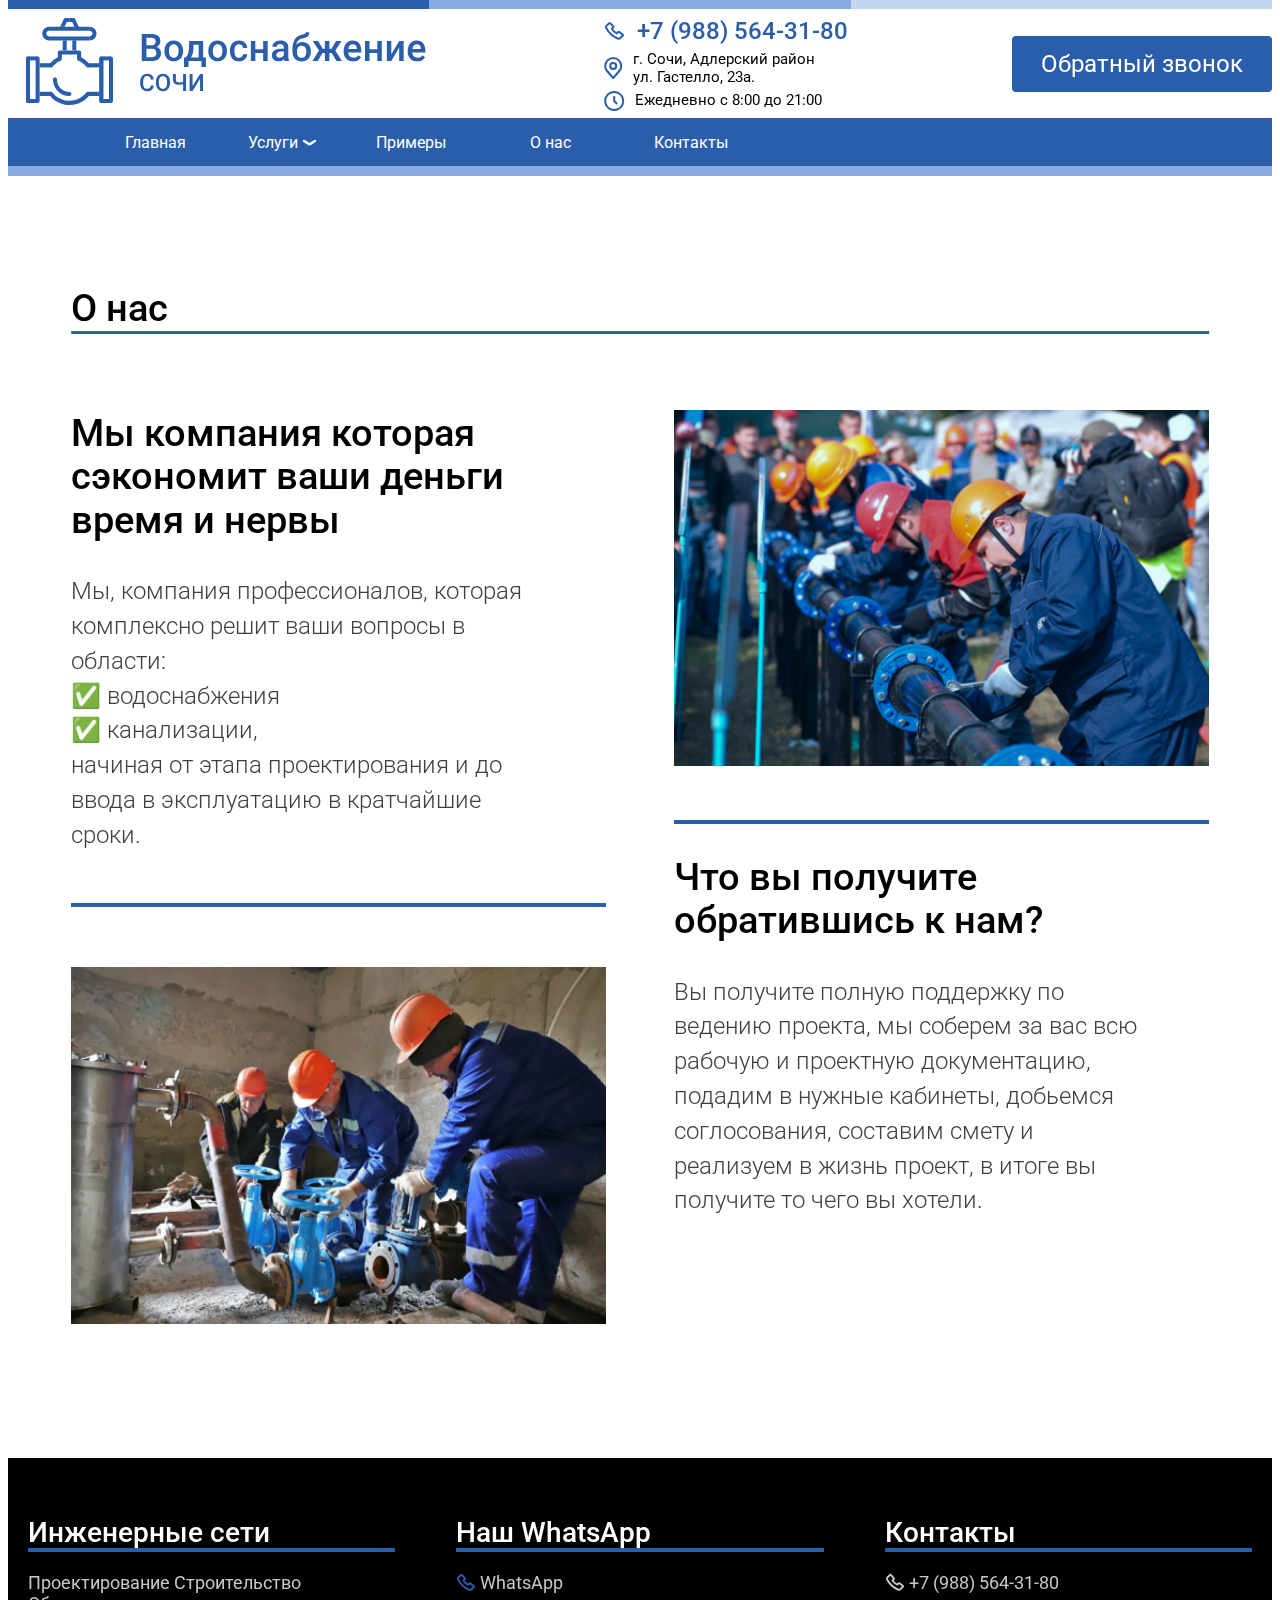
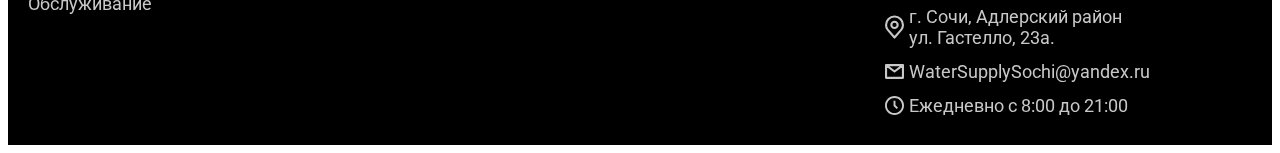
==== aboutUs/index.html @ 55256ff4 "and" ====
<!DOCTYPE html>
<html lang="ru">
  <head>
    <script>
      (function (w, d, s, l, i) {
        w[l] = w[l] || [];
        w[l].push({ "gtm.start": new Date().getTime(), event: "gtm.js" });
        var f = d.getElementsByTagName(s)[0],
          j = d.createElement(s),
          dl = l != "dataLayer" ? "&l=" + l : "";
        j.async = true;
        j.src = "https://www.googletagmanager.com/gtm.js?id=" + i + dl;
        f.parentNode.insertBefore(j, f);
      })(window, document, "script", "dataLayer", "GTM-5K7SZ8K");
    </script>
    <meta charset="UTF-8" />
    <meta http-equiv="X-UA-Compatible" content="IE=edge" />
    <meta name="viewport" content="width=device-width, initial-scale=1.0" />
    <title>О нас</title>
    <meta name="description" content="О нас"/>
    <link rel="icon" href="../icon/iconWater.svg" type="image/x-icon" />
    <link rel="preconnect" href="https://fonts.gstatic.com" />
    <link rel="canonical" href="https://водоснабжение-сочи.рф"/>
    <link
      href="https://fonts.googleapis.com/css2?family=Roboto:wght@300;400;500;700&display=swap"
      rel="stylesheet"
    />
    <link rel="canonical" href="https://водоснабжение-сочи.рф/aboutUs">
    <link rel="stylesheet" href="../css/style.min.css" />
  </head>
  <body>
    <noscript
      ><iframe
        src="https://www.googletagmanager.com/ns.html?id=GTM-5K7SZ8K"
        height="0"
        width="0"
        style="display: none; visibility: hidden"
      ></iframe
    ></noscript>
    <noscript
      ><iframe
        src="https://www.googletagmanager.com/ns.html?id=GTM-5K7SZ8K"
        height="0"
        width="0"
        style="display: none; visibility: hidden"
      ></iframe
    ></noscript>
    <header>
      <div class="container">
        <div class="line">
          <div class="blue blue1"></div>
          <div class="blue blue2"></div>
          <div class="blue blue3"></div>
        </div>
        <div class="wrapper">
          <div class="widthlogo">
            <a class="logoA" href="../index.html">
              <div class="logo">
                <img src="../icon/logo.svg" alt="logo" />
              </div>
            </a>
          </div>
          <div>
            <div class="wrapper__itemPhone">
              <a href="tel:+7(988)564-31-80"></a>
              <a href="callto:+7(988)564-31-80">
                <img src="../icon/phoneIcon.svg" alt="phone" />
                <p class="wrapper__phoneNumber">+7 (988) 564-31-80</p>
              </a>
            </div>
            <div class="wrapper__item wrapper__itemNone">
              <img src="../icon/addressIcon.svg" alt="address" />
              <p class="wrapper__addressTime">
                г. Сочи, ​Адлерский район <br />
                ул. Гастелло, 23а.
              </p>
            </div>
            <div class="wrapper__item wrapper__itemNone">
              <img src="../icon/timeIcon.svg" alt="time" />
              <p class="wrapper__addressTime">Ежедневно с 8:00 до 21:00</p>
            </div>
          </div>
          <div>
            <button class="button buttonModalOpen">Обратный звонок</button>
          </div>
        </div>
        <nav class="nav">
          <ul class="ul">
            <li class="ul__li">
              <a href="../index.html"> Главная </a>
            </li>
            <li id="id" class="ul__li dropdownMenuRelative dropdownMenuHide">
              <a href="#"> Услуги </a>
              <img
                class="dropdownMenuRelative__arrow"
                src="../icon/arrow.svg"
                alt="arrow"
              />
              <div class="dropdownMenu d-none">
                <ul class="dropdownUl">
                  <li class="dropdownUl__li">
                    <a href="../services/documentation/index.html"> Документация </a>
                  </li>
                  <li class="dropdownUl__li">
                    <a href="../services/sewerage/index.html"> Канализация </a>
                  </li>
                  <li class="dropdownUl__li">
                    <a href="../services/waterSupply/index.html"> Водоснабжение </a>
                  </li>
                </ul>
              </div>
            </li>
            <li class="ul__li">
              <a href="../workExamples/index.html"> Примеры </a>
            </li>
            <li class="ul__li">
              <a href="../aboutUs/index.html"> О нас </a>
            </li>
            <li class="ul__li">
              <a href="../contacts/index.html"> Контакты </a>
            </li>
          </ul>
        </nav>
        <div id="hamburger" class="hamburger">
          <span></span>
          <span class="headerSpan header__span"></span>
          <span></span>
        </div>
      </div>
    </header>
    <main>
      <section class="aboutUs">
        <div class="container">
          <h1 class="header">О нас</h1>
          <div class="aboutUs__wrapperGlobal">
            <div class="aboutUs__item">
              <div class="aboutUs__titleWrapper">
                <h2>Мы компания которая сэкономит ваши деньги время и нервы</h2>
                <p>
                  Мы, компания профессионалов, которая комплексно решит ваши
                  вопросы в области: <br />
                  ✅ водоснабжения<br />
                  ✅ канализации, <br />
                  начиная от этапа проектирования и до ввода в эксплуатацию в
                  кратчайшие сроки.
                </p>
              </div>
              <div class="line"></div>
              <img src="../img/aboutUsBG1.jpg" alt="aboutUsBG1" />
            </div>
            <div class="aboutUs__item">
              <img src="../img/aboutUsBG2.jpg" alt="aboutUsBG2" />
              <div class="line"></div>
              <div class="aboutUs__titleWrapper">
                <h2>Что вы получите обратившись к нам?</h2>
                <p>
                  Вы получите полную поддержку по ведению проекта, мы соберем за
                  вас всю рабочую и проектную документацию, подадим в нужные
                  кабинеты, добьемся соглосования, составим смету и реализуем в
                  жизнь проект, в итоге вы получите то чего вы хотели.
                </p>
              </div>
            </div>
          </div>
        </div>
      </section>
    </main>
    <footer>
      <div class="container">
        <div class="footer">
          <div class="footerFlex">
            <div class="footerFlex__wrapper">
              <h2>Инженерные сети</h2>
              <p>Проектирование Строительство Обслуживание</p>
            </div>
            <div class="footerFlex__wrapper">
              <h2>Наш WhatsApp</h2>
              <div>
                <a
                  href="whatsapp://send?text=Hello&phone=+79885643180&abid=+79885643180"
                  class="footerFlex__flex"
                >
                  <img src="../icon/phoneIcon.svg" alt="YoutubeIcon" />
                  <p>WhatsApp</p>
                </a>
              </div>
            </div>
            <div class="footerFlex__wrapper">
              <h2>Контакты</h2>
              <div class="footerFlex__flex">
                <img src="../icon/phoneIconTwo.svg" alt="phoneIconTwo" />
                <p>+7 (988) 564-31-80</p>
              </div>
              <div class="footerFlex__flex">
                <img src="../icon/LacIcon.svg" alt="LacIcon" />
                <p>
                  г. Сочи, ​Адлерский район <br />
                  ул. Гастелло, 23а.
                </p>
              </div>
              <div class="footerFlex__flex">
                <img src="../icon/postIcon.svg" alt="postIcon" />
                <p>WaterSupplySochi@yandex.ru</p>
              </div>
              <div class="footerFlex__flex">
                <img src="../icon/timeIconTwo.svg" alt="timeIcon" />
                <p>Ежедневно с 8:00 до 21:00</p>
              </div>
            </div>
          </div>
        </div>
      </div>
    </footer>
    <script
      src="https://code.jquery.com/jquery-3.6.0.min.js"
      integrity="sha256-/xUj+3OJU5yExlq6GSYGSHk7tPXikynS7ogEvDej/m4="
      crossorigin="anonymous"
    ></script>
    <script src="../js/base.js"></script>
    <script src="../js/modal.js"></script>
    <script src="../js/index.js"></script>
    <script src="../js/script2.js"></script>
    <script src="../js/validation.js"></script>
  </body>
</html>
---- css/style.min.css ----
*{box-sizing:border-box}*{font-family:Roboto,sans-serif}:focus{outline:0}p{margin-top:0;margin-bottom:0}.container{max-width:1300px;margin:0 auto}.sliderMain{padding:0}.button{border:none;cursor:pointer;padding:14px 0;width:260px;background:#2b5eaa;border-radius:4px;font-size:24px;line-height:28px;color:#fff}.button_postRequest{width:100%;font-weight:500;font-size:20px;line-height:23px;margin-top:25px}.d-none{display:none!important}.bgColorNone{background:0 0!important}.white{color:#fff}section{padding:80px 0}.headerTop{max-width:450px;margin:0 auto;margin-top:20px;text-align:center;font-weight:500;font-size:42px;line-height:73px}.headerTop1{max-width:550px}li{list-style-type:none}a{z-index:5;color:#fff;text-decoration:none}ul{padding-left:0}input{height:50px}textarea{padding-top:20px}.general{padding-left:20px;background:#fff;border:1px solid #636972;box-sizing:border-box;border-radius:4px;font-weight:300;font-size:15px;line-height:18px;color:#636972;resize:none}.header{font-size:38px;font-weight:500;margin:0;margin-top:30px;position:relative;padding-left:5%}.header::before{content:"";position:absolute;width:100%;height:3px;background:#2b5eaa;top:45px;width:90%;left:50%;transform:translateX(-50%)}@media screen and (max-width:650px){.headerTop{font-size:35px;line-height:50px}.header{font-size:30px}}@media screen and (max-width:450px){.headerTop{font-size:30px;line-height:35px}.header{font-size:23px}}.headerBefore{margin-top:126px}.headerBefore::before{display:none}.notification{font-size:13px;margin:0 auto;text-align:center}header{padding:13px 0 16px 0;padding-bottom:10px!important}header .container{position:relative}header .container:after{position:absolute;content:'';width:100%;height:10px;background:#88ace1;right:50%;transform:translateX(50%)}header .line{position:absolute;top:-22px;left:50%;transform:translateX(-50%);width:100%;display:flex}header .line .blue{height:10px;width:33.3333%}header .line .blue1{background:#2b5eaa}header .line .blue2{background:#88ace1}header .line .blue3{background:#c4d6f0}header .wrapper{display:flex;justify-content:space-between;align-items:center;max-height:85px}header .wrapper__item{display:flex;margin-top:5px}header .wrapper__item img{margin-right:10px}header .wrapper__addressTime{font-size:15px;line-height:18px;font-weight:400}header .wrapper a{display:flex;text-decoration:none}header .wrapper a img{margin-right:13px}header .wrapper__phoneNumber{font-size:24px;line-height:28px;color:#2b5eaa;font-weight:500!important}header .ul{padding-left:80px;width:750px;display:flex;justify-content:space-between}header .ul__li{width:20%;text-align:center;cursor:pointer}header .ul__li a{padding:10px 0}header .ul__li_active{z-index:6;position:relative}header .ul__li_active:after{content:'';position:absolute;width:109px;height:45px;right:50%;top:-12px;border-radius:4px 4px 0 0;transform:translateX(50%);background:#88ace1;z-index:-1}header .dropdownUl{padding-left:0}header .dropdownUl__li{padding:20px 0}header nav{position:relative;width:100%;height:48px;margin-top:12px;display:flex;align-items:center;background:#2b5eaa}header .dropdownMenuRelative{position:relative;width:109px}header .dropdownMenuRelative__arrow{padding-bottom:2px}header .dropdownMenuRelative__arrow_active{transform:rotate(180deg);transition:.2s all}header .dropdownMenu{margin-top:10px;padding:0 12px;background-color:#2b5eaa;position:absolute;left:50%;transform:translateX(-50%);top:33px;z-index:1}header .hamburger{display:none}@media screen and (max-width:1000px){header .wrapper__phoneNumber{font-size:22px}header .wrapper .logo img{height:63px;width:280px}header .wrapper .button{padding:12px 0;width:210px;font-size:20px}header nav .ul{width:620px;padding-left:40px}header .dropdownMenuRelative__arrow{right:-20px!important}}@media screen and (max-width:800px){header .wrapper__phoneNumber{font-size:21px}header .wrapper .logo img{width:240px}header .wrapper__addressTime{font-size:14px}header .wrapper .button{padding:10px 0;width:180px;font-size:18px}}@media screen and (max-width:701px){header .wrapper{width:100%;display:flex;justify-content:center}header .wrapper .button{width:110px;height:28px;display:flex;align-items:center;justify-content:center;right:20px;top:88px;position:absolute;background:#fff;border-radius:1.00911px;color:#2b5eaa;font-size:12px;z-index:8}header .wrapper__itemNone{display:none}header .wrapper__itemPhone{z-index:8;position:absolute;width:28px;height:28px;background:#fff;border-radius:1.00911px;top:88px;right:140px}header .wrapper__itemPhone p{display:none}header .wrapper__itemPhone img{position:absolute;left:50%;top:50%;transform:translate(-50%,-50%)}header .wrapper .logoA{z-index:8}header .wrapper .logo{background-color:#fff;width:100%!important}header .wrapper .logo img{z-index:999;padding-top:2px;margin-right:0}header .wrapper .widthlogo{width:100%;display:flex;justify-content:center}header .wrapper .widthlogo a{width:100%;text-align:center}header .nav{padding:0 20px;display:flex;align-items:center}header .nav__active{position:fixed;background-color:#2b5eaa;width:100%;height:140vh;top:-285px;z-index:6}header .nav__active__ul{max-width:100%!important;padding-left:0!important;flex-direction:column;position:absolute;left:50%;transform:translateX(-50%);text-align:center}header .nav__active__ul .dropdownMenuRelative{position:absolute;left:51%;transform:translateX(-50%);top:100%}header .nav__active__ul .dropdownMenuRelative .dropdownUl__li{margin-top:0!important;padding:10px 0}header .nav__active__ul li{margin:0 auto;margin-top:20px;text-align:center}header .nav__active .ul__li_active:after{border-radius:0}header .hamburger{position:absolute;top:85px;left:20px;display:block;z-index:6;cursor:pointer;background-color:#88ace1;width:55px;height:37px;padding:6px 6px 0 6px}header .hamburger span{width:43px;height:4px;top:45px;border-radius:9px;display:block;background:#fff;margin-bottom:6px;transition:.5s all}header .hamburger .headerSpan{width:30px;margin:0 auto;margin-bottom:6px}header .hamburger_active span{margin-bottom:-3px}header .hamburger_active span:nth-child(1){transform:rotate(-45deg)}header .hamburger_active span:nth-child(2){display:none}header .hamburger_active span:nth-child(3){transform:rotate(45deg)}}.sliderMain{height:480px}.sliderMain .slider{width:100%;position:relative;margin:auto;height:300px}.sliderMain .slider__titleWrapper{position:absolute;top:46%;left:50%;transform:translateX(-50%);text-align:center;width:100%;color:#fff}.sliderMain .slider__header{width:500px;margin:0 auto;font-size:37px;line-height:45px}.sliderMain .slider__subheader{font-weight:400;font-size:24px;line-height:28px}.sliderMain .slider .item img{-o-object-fit:cover;object-fit:cover;width:100%;height:488px}.sliderMain .slider .next,.sliderMain .slider .previous{cursor:pointer;position:absolute;top:75%;width:auto;margin-top:-22px;padding:16px;color:#fff;font-weight:700;font-size:16px;transition:.6s ease;border-radius:0 3px 3px 0}.sliderMain .slider .previous{left:30px}.sliderMain .slider .next{right:30px;border-radius:3px 0 0 3px}.sliderMain .slider .next:hover,.sliderMain .slider .previous:hover{background:rgba(200,200,200,.9);border-radius:4px}.sliderMain .slider .item{-webkit-animation-name:fade;animation-name:fade;-webkit-animation-duration:1.5s;animation-duration:1.5s}@-webkit-keyframes fade{from{opacity:.4}to{opacity:1}}@keyframes fade{from{opacity:.4}to{opacity:1}}@media screen and (max-width:1050px){.sliderMain{height:400px}.sliderMain .slider{height:250px}.sliderMain .slider__titleWrapper{position:absolute;top:47%}.sliderMain .slider__header{width:450px;margin:0 auto;font-size:33px;line-height:45px}.sliderMain .slider__subheader{width:500px;margin:0 auto;margin-top:20px}.sliderMain .slider .sliderImg{height:400px!important}.sliderMain .slider .previous{left:0}.sliderMain .slider .next{right:0}}@media screen and (max-width:550px){.sliderMain .slider__header{width:380px;margin:0 auto;font-size:27px;line-height:45px}.sliderMain .slider__subheader{width:320px;margin:0 auto;margin-top:20px;font-size:18px}.sliderMain .slider .sliderImg{height:400px!important}}@media screen and (max-width:400px){.sliderMain{height:300px}.sliderMain .slider__titleWrapper{top:34%}.sliderMain .slider__header{width:300px;margin:0 auto;font-size:18px;line-height:20px}.sliderMain .slider__subheader{width:300px;margin:0 auto;margin-top:45px;font-size:16px;line-height:18px}.sliderMain .slider .sliderImg{height:400px!important}.sliderMain .slider .sliderImg{height:300px!important}.sliderMain .slider .next,.sliderMain .slider .previous{top:55%}}@media screen and (max-width:360px){.sliderMain .slider__header{width:250px}.sliderMain .slider__subheader{width:235px}.sliderMain .slider .next,.sliderMain .slider .previous{top:55%}}.youWillGet .wrapper{padding:70px;background:#f7f7f7;height:490px;display:flex;justify-content:space-between;margin-top:80px}.youWillGet .wrapper__mask2{border-radius:10px 0 10px 10px;height:65px;width:65px;background:#2b5eaa;display:flex;justify-content:center;align-items:center;margin-left:87%}.youWillGet .wrapper__mask2 p{font-size:40px;font-weight:500;color:#fff}.youWillGet .wrapper__mask{border-radius:0 10px 10px 10px;height:65px;width:65px;background:#2b5eaa;display:flex;justify-content:center;align-items:center}.youWillGet .wrapper__mask p{font-size:40px;font-weight:500;color:#fff}.youWillGet .wrapper__title{max-width:500px;margin-top:100px}.youWillGet .wrapper__header{font-weight:500;font-size:38px;line-height:133.49%;margin:0}.youWillGet .wrapper__subtitle{font-weight:300;font-size:24px;line-height:145.99%}@media screen and (max-width:1180px){.youWillGet .wrapper{padding:30px;height:820px;width:600px;margin:0 auto;flex-direction:column-reverse;margin-top:50px}.youWillGet .wrapper img{height:378px;width:100%}.youWillGet .wrapper__mask{margin-top:30px}.youWillGet .wrapper2{flex-direction:column}}@media screen and (max-width:650px){.youWillGet .wrapper{padding:25px;height:700px;width:400px;margin:0 auto;margin-top:50px}.youWillGet .wrapper img{height:280px;width:100%}.youWillGet .wrapper__mask{margin-top:30px}.youWillGet .wrapper__mask2{margin-left:81%}.youWillGet .wrapper__header{font-size:30px}.youWillGet .wrapper__subtitle{font-size:18px}.youWillGet .wrapper__title{margin-top:30px}}@media screen and (max-width:450px){.youWillGet .wrapper{padding:20px;height:530px;width:300px;margin:0 auto;margin-top:50px}.youWillGet .wrapper img{height:200px}.youWillGet .wrapper__mask{margin-top:30px;height:50px;width:50px}.youWillGet .wrapper__mask p{font-size:30px}.youWillGet .wrapper__mask2{margin-top:30px;margin-left:80%;height:50px;width:50px}.youWillGet .wrapper__mask2 p{font-size:30px}.youWillGet .wrapper__header{font-size:24px}.youWillGet .wrapper__subtitle{font-size:16px}.youWillGet .wrapper__title{margin-top:30px}.youWillGet .wrapper__flex{height:280px}}.problemsYouMayFace{position:relative}.problemsYouMayFace__titleTop{width:95%;margin:0 auto;font-weight:300;font-size:24px;line-height:133.49%;margin-top:70px}.problemsYouMayFace:before{content:'';position:absolute;width:90%;height:4px;background:#2b5eaa;margin:0 auto;left:50%;transform:translate(-50%);top:-65px}.problemsYouMayFace__wrapperTop{display:flex;justify-content:space-between;margin-top:70px}.problemsYouMayFace__wrapper{width:45%;margin:0 auto;position:relative}.problemsYouMayFace__wrapper:before{content:'';position:absolute;height:2px;background:#2b5eaa;width:100%}.problemsYouMayFace__wrapper p{height:350px;margin-top:50px;font-size:24px;line-height:133.49%;font-weight:300}.problemsYouMayFace__wrapper p:first-letter{color:#2b5eaa;font-weight:500;font-size:38px}.problemsYouMayFace__wrapper .moreIndent{height:600px}.problemsYouMayFace__wrapper img{display:flex;margin:0 auto}.problemsYouMayFace .botLine{position:relative}.problemsYouMayFace .botLine::after{content:'';position:absolute;height:4px;bottom:-50px;background:#2b5eaa;width:100%;margin:0 auto}@media screen and (max-width:1140px){.problemsYouMayFace .moreIndent{height:750px}}@media screen and (max-width:920px){.problemsYouMayFace .moreIndent{height:750px}.problemsYouMayFace p{font-size:19px}.problemsYouMayFace .moreIndent{height:600px}.problemsYouMayFace p:first-letter{font-size:30px}}@media screen and (max-width:770px){.problemsYouMayFace .moreIndent{height:400px}.problemsYouMayFace__wrapperTop{display:block}.problemsYouMayFace__titleTop{line-height:25px}.problemsYouMayFace__wrapper{width:95%}.problemsYouMayFace__wrapper p{height:200px}.problemsYouMayFace__wrapper:before{content:"";position:absolute;height:2px;background:#2b5eaa;width:100%;top:-20px}}@media screen and (max-width:508px){.problemsYouMayFace .moreIndent{height:530px}.problemsYouMayFace__wrapperTop{display:block}.problemsYouMayFace__titleTop{line-height:25px}.problemsYouMayFace__titleTop p{font-size:16px}.problemsYouMayFace__wrapper p{height:200px;font-size:16px}.problemsYouMayFace__wrapper:before{content:"";position:absolute;height:2px;background:#2b5eaa;width:100%;top:-20px}}.requestSection{padding:0}.requestSection .request{padding:80px 0 50px 0;background:url(/img/bgTwo.jpg) center center/cover no-repeat}.requestSection .request .postRequest{padding:45px 25px 25px 25px;margin:0 auto;width:600px;height:348px;background:#f6f6f6;border-radius:4px;margin-top:60px;position:relative}.requestSection .request .postRequest label{width:100%}.requestSection .request .postRequest__name{width:198px}.requestSection .request .postRequest__tel{margin-left:21px;width:326px}.requestSection .request .postRequest textarea{margin-top:30px;width:100%;height:108px}@media screen and (max-width:650px){.requestSection .request .postRequest{background-color:#bb3232;padding:25px;margin:0 auto;width:308px;min-height:425px;background:#f6f6f6;border-radius:4px;margin-top:60px}.requestSection .request .postRequest label{width:100%}.requestSection .request .postRequest input{width:100%;margin-left:0;margin-top:25px}.requestSection .request .postRequest textarea{margin-top:25px;width:100%;height:108px}}footer .footer{padding:35px 20px 29px 20px;background:#000}footer .footer .footerFlex{display:flex;justify-content:space-between}footer .footer .footerFlex__wrapper{width:30%;position:relative}footer .footer .footerFlex__wrapper:after{content:'';height:4px;width:100%;background:#2b5eaa;position:absolute;top:55px}footer .footer .footerFlex__wrapper h2{font-weight:500;font-size:28px;line-height:33px;color:#fff}footer .footer .footerFlex__wrapper p{font-size:18px;line-height:21px;color:#c8c8c8}footer .footer .footerFlex__flex{margin-top:13px;display:flex}footer .footer .footerFlex__flex img{width:19px;border-color:#fff;margin-right:5px}footer .footer .footerFlex__flex p{font-size:18px;line-height:21px;color:#c8c8c8}@media screen and (max-width:1140px){footer .footer .footerFlex{flex-direction:column}footer .footer .footerFlex__wrapper{margin:0 auto;width:50%}footer .footer .footerFlex__wrapper h2{font-size:25px;line-height:25px}footer .footer .footerFlex__wrapper p{font-size:16px}}@media screen and (max-width:780px){footer .footer .footerFlex__wrapper{width:100%}footer .footer .footerFlex__wrapper:after{top:48px}footer .footer .footerFlex__wrapper h2{font-weight:500;font-size:22px}footer .footer .footerFlex__wrapper p{font-size:15px}}.documentationServices .dropdownWrapper{position:relative;width:90%;margin:0 auto;margin-top:100px;display:flex;align-items:center;cursor:pointer}.documentationServices .dropdownWrapper__titleWra{margin-right:20px;border-color:#dc143c}.documentationServices .dropdownWrapper__title{width:100%;position:relative}.documentationServices .dropdownWrapper__title p{font-weight:500;font-size:38px;line-height:133.49%;color:#000;width:95%}.documentationServices .dropdownWrapper__plus{cursor:pointer;position:absolute;right:20px;top:32px}.documentationServices .dropdownWrapper__plus .horizontallyVertically{position:absolute;background:#2b5eaa}.documentationServices .dropdownWrapper__plus .horizontally{bottom:50%;left:50%;transform:translate(-50%,50%);width:20px;height:4px}.documentationServices .dropdownWrapper__plus .vertically{top:50%;left:50%;transform:translate(-50%,-50%);width:4px;height:20px}.documentationServices .ulDow{width:89%;margin:0 auto}.documentationServices .ulDow li{list-style-type:circle;margin-top:60px;font-weight:300;font-size:24px;line-height:133.49%;color:#000}.documentationServices .lineAfter{width:90%;margin:0 auto;position:relative}.documentationServices .lineAfter:after{content:'';position:absolute;width:100%;background:#2b5eaa;height:2px;top:50px}.documentationServices__flexWrap{display:flex;justify-content:space-between;width:90%;margin:50px auto}.documentationServices__downloadWrap{padding:35px;display:flex;align-items:center;margin-top:2%;height:156px;width:48%;border:2px solid #2b5eaa;box-sizing:border-box;border-radius:4px}.documentationServices__titleWrap{margin-left:10px;flex-direction:column!important}.documentationServices__titleWrap p{margin-left:10px;font-size:24px}.documentationServices__a{color:#000}.documentationServices__download{margin-top:20px}.documentationServices__download a{border-bottom:1.5px solid #2b5eaa;margin-left:10px;font-weight:300}@media screen and (max-width:1140px){.documentationServices .dropdownWrapper__title p{font-size:25px}.documentationServices .dropdownWrapper__plus{top:18px}.documentationServices .ulDow li{font-size:20px;margin-top:45px}.documentationServices__downloadWrap{padding:30px}.documentationServices__titleWrap p{font-size:22px}}@media screen and (max-width:780px){.documentationServices .dropdownWrapper__title{width:90%}.documentationServices .dropdownWrapper__title p{font-size:23px}.documentationServices .dropdownWrapper__plus{top:18px}.documentationServices .ulDow li{font-size:18px;margin-top:35px}.documentationServices__downloadWrap{padding:14px}.documentationServices__downloadWrap img{width:40px}.documentationServices__titleWrap p{font-size:18px}.documentationServices__a{font-size:14px}}@media screen and (max-width:610px){.documentationServices .dropdownWrapper__title{width:88%}.documentationServices .dropdownWrapper__title p{font-size:20px}.documentationServices .dropdownWrapper__plus{top:14px}.documentationServices .ulDow li{font-size:16px;margin-top:30px}.documentationServices__downloadWrap{width:90%}.documentationServices__downloadWrap{margin:0 auto}.documentationServices__flexWrap{flex-direction:column;margin:0 auto}.documentationServices__downloadWrap{margin-top:30px}}@media screen and (max-width:450px){.documentationServices .dropdownWrapper__title{width:88%}.documentationServices .dropdownWrapper__title p{font-size:20px}.documentationServices .dropdownWrapper__plus{top:14px}.documentationServices .ulDow li{font-size:16px;margin-top:30px}.documentationServices__flexWrap{flex-direction:column!important}}@media screen and (max-width:357px){.documentationServices .dropdownWrapper__title{width:89%}.documentationServices .dropdownWrapper__title p{font-size:17px}.documentationServices .dropdownWrapper__plus{top:12.5px}.documentationServices .ulDow li{font-size:16px;margin-top:30px}.documentationServices__downloadWrap{width:100%}}.workExamples .globalWrapper{margin-top:60px}.workExamples .globalWrapper__wrapper{width:90%;margin:0 auto;display:flex;justify-content:space-between}.workExamples .globalWrapper__item1{width:39%}.workExamples .globalWrapper__item1 img{height:100%;width:100%}.workExamples .globalWrapper__item2{display:flex;justify-content:flex-end;width:59%}.workExamples .globalWrapper__item2 img{height:100%;width:100%}.workExamples .globalWrapper__wrapper2{width:90%;height:100%;margin:0 auto;margin-top:2%;display:flex;justify-content:space-between}.workExamples .globalWrapper__itemOne{flex-direction:column;width:59%;height:100%}.workExamples .globalWrapper__itemOne img{width:100%}.workExamples .globalWrapper__itemTwo{flex-direction:column;width:39%;height:50%!important}.workExamples .globalWrapper__itemTwo img{width:100%}.workExamples .globalWrapper__item4{margin-top:11.5%}.workExamples .globalWrapper__item4 img{height:100%}.workExamples .globalWrapper__item3{height:100%}.workExamples .globalWrapper__item3 img{height:100%}.workExamples .globalWrapper__item6{margin-top:3%}@media screen and (max-width:700px){.workExamples .globalWrapper__itemOne{width:100%}.workExamples .globalWrapper__wrapper{flex-direction:column}.workExamples .globalWrapper__wrapper2{flex-direction:column;align-items:center}.workExamples .globalWrapper__item1{width:100%;margin:0 auto}.workExamples .globalWrapper__item2{width:100%;margin:0 auto}.workExamples .globalWrapper__item3{width:100%;margin:0 auto}.workExamples .globalWrapper__wrapper2{margin-top:1%}.workExamples .globalWrapper__item4{width:100%;margin-top:0}.workExamples .globalWrapper__item6{width:100%;margin-top:1%;margin:0 auto}.workExamples .globalWrapper__itemTwo{width:100%}}.aboutUs__wrapperGlobal{display:flex;justify-content:space-between;margin:50px auto;width:90%}.aboutUs__item{width:47%}.aboutUs__item img{width:100%;margin-top:30px}.aboutUs__item .line{width:100%;height:4px;background:#2b5eaa;margin:50px 0 30px 0}.aboutUs__titleWrapper{width:89%}.aboutUs__titleWrapper h2{font-size:38px;line-height:115.69%;color:#000;font-weight:500}.aboutUs__titleWrapper p{font-weight:300;font-size:24px;line-height:145.69%;color:#3f3f3f}@media screen and (max-width:1030px){.aboutUs__titleWrapper h2{font-size:30px}.aboutUs__titleWrapper p{font-size:20px}}@media screen and (max-width:800px){.aboutUs__titleWrapper{width:100%}.aboutUs__titleWrapper h2{font-size:25px}.aboutUs__titleWrapper p{font-size:18px}.aboutUs__wrapperGlobal{flex-direction:column;width:100%}.aboutUs__item{margin:0 auto;width:90%}}.contacts__wrapper{width:90%;margin:0 auto}.contacts__wrapper h3{font-weight:500;font-size:24px;line-height:34px}.contacts__wrapper p{font-weight:300;font-size:24px;line-height:34px}.ulDow{display:none}.d-block{display:block}.errorPush{position:absolute;color:red;font-size:14px}.errorPush1{top:25px;left:25px}.errorPush2{top:25px;left:249px}.errorPush3{top:105px;left:25px}@media screen and (max-width:651px){.errorPush{color:red;font-size:13px}.errorPush1{top:31px;left:25px}.errorPush2{top:105px;left:25px}.errorPush3{top:180px;left:25px}}.shadow.open{opacity:1;z-index:999!important}.shadow{opacity:0;z-index:-999}.shadow{top:50%;left:50%;transform:translate(-50%,-50%);position:fixed;background-color:#2b5eaa;width:100%;height:100%;z-index:-999}.shadow .close{color:#2b5eaa;font-size:36px;position:absolute;right:10px;top:137px;z-index:999;cursor:pointer}.shadow .requestSection1{position:absolute;top:5%;left:50%;transform:translateX(-50%)}.shadow .requestSection1 .request{background-image:none;padding:80px 0 50px 0}
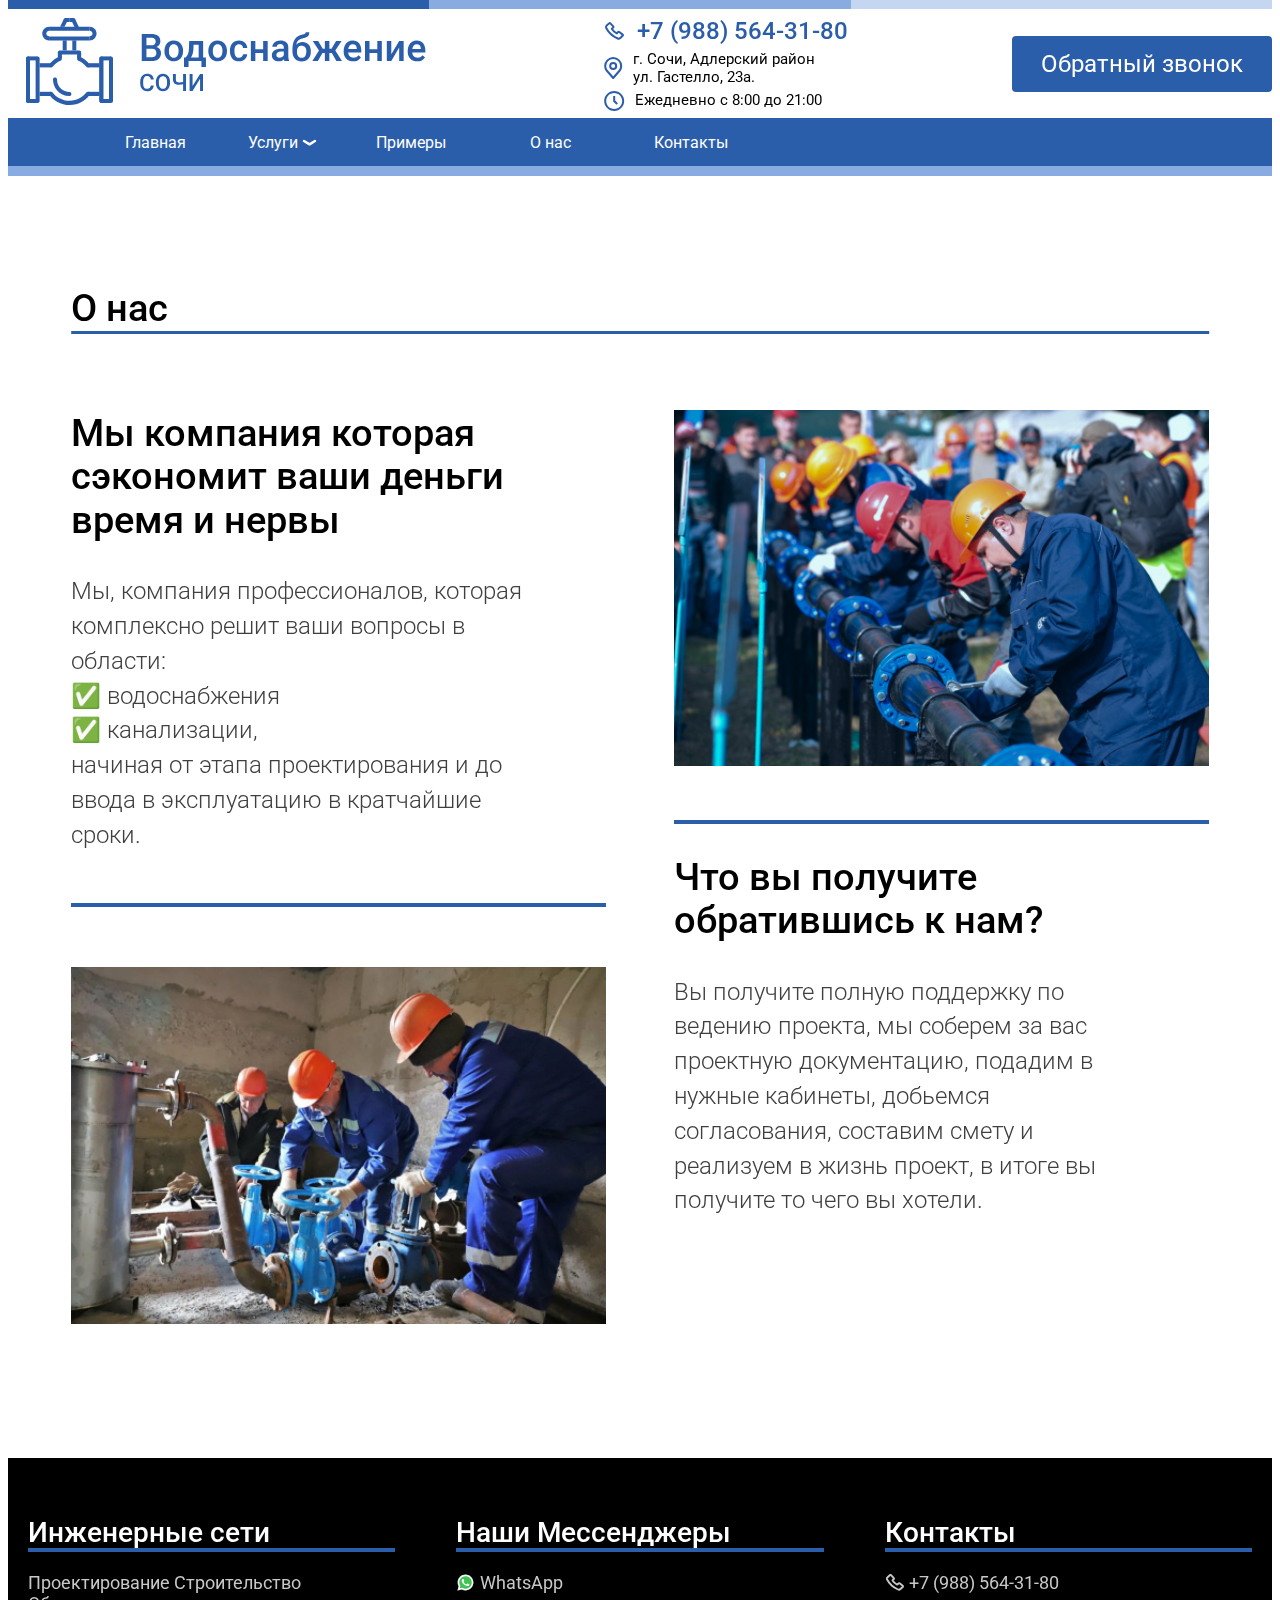
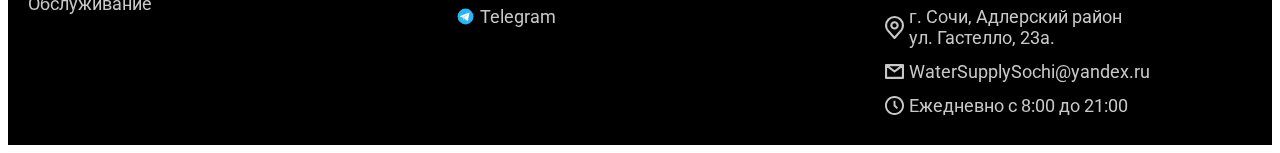
==== commit 8e5616b3: "fixed icons" ====
--- a/aboutUs/index.html
+++ b/aboutUs/index.html
@@ -154,10 +154,7 @@
               <div class="aboutUs__titleWrapper">
                 <h2>Что вы получите обратившись к нам?</h2>
                 <p>
-                  Вы получите полную поддержку по ведению проекта, мы соберем за
-                  вас всю рабочую и проектную документацию, подадим в нужные
-                  кабинеты, добьемся соглосования, составим смету и реализуем в
-                  жизнь проект, в итоге вы получите то чего вы хотели.
+                  Вы получите полную поддержку по ведению проекта, мы соберем за вас проектную документацию, подадим в нужные кабинеты, добьемся согласования, составим смету и реализуем в жизнь проект, в итоге вы получите то чего вы хотели.
                 </p>
               </div>
             </div>
@@ -174,16 +171,21 @@
               <p>Проектирование Строительство Обслуживание</p>
             </div>
             <div class="footerFlex__wrapper">
-              <h2>Наш WhatsApp</h2>
-              <div>
+              <h2>Наши Мессенджеры</h2>
                 <a
                   href="whatsapp://send?text=Hello&phone=+79885643180&abid=+79885643180"
                   class="footerFlex__flex"
                 >
-                  <img src="../icon/phoneIcon.svg" alt="YoutubeIcon" />
+                  <img src="../icon/WhatsApp.svg" alt="WhatsApp" />
                   <p>WhatsApp</p>
                 </a>
-              </div>
+                <a
+                href="tg://resolve?domain=WaterSupplySochi"
+                  class="footerFlex__flex"
+                >
+                  <img src="../icon/iconTelegram.svg" alt="Telegram" />
+                  <p>Telegram</p>
+                </a>
             </div>
             <div class="footerFlex__wrapper">
               <h2>Контакты</h2>
--- a/css/style.min.css
+++ b/css/style.min.css
@@ -1 +1 @@
-*{box-sizing:border-box}*{font-family:Roboto,sans-serif}:focus{outline:0}p{margin-top:0;margin-bottom:0}.container{max-width:1300px;margin:0 auto}.sliderMain{padding:0}.button{border:none;cursor:pointer;padding:14px 0;width:260px;background:#2b5eaa;border-radius:4px;font-size:24px;line-height:28px;color:#fff}.button_postRequest{width:100%;font-weight:500;font-size:20px;line-height:23px;margin-top:25px}.d-none{display:none!important}.bgColorNone{background:0 0!important}.white{color:#fff}section{padding:80px 0}.headerTop{max-width:450px;margin:0 auto;margin-top:20px;text-align:center;font-weight:500;font-size:42px;line-height:73px}.headerTop1{max-width:550px}li{list-style-type:none}a{z-index:5;color:#fff;text-decoration:none}ul{padding-left:0}input{height:50px}textarea{padding-top:20px}.general{padding-left:20px;background:#fff;border:1px solid #636972;box-sizing:border-box;border-radius:4px;font-weight:300;font-size:15px;line-height:18px;color:#636972;resize:none}.header{font-size:38px;font-weight:500;margin:0;margin-top:30px;position:relative;padding-left:5%}.header::before{content:"";position:absolute;width:100%;height:3px;background:#2b5eaa;top:45px;width:90%;left:50%;transform:translateX(-50%)}@media screen and (max-width:650px){.headerTop{font-size:35px;line-height:50px}.header{font-size:30px}}@media screen and (max-width:450px){.headerTop{font-size:30px;line-height:35px}.header{font-size:23px}}.headerBefore{margin-top:126px}.headerBefore::before{display:none}.notification{font-size:13px;margin:0 auto;text-align:center}header{padding:13px 0 16px 0;padding-bottom:10px!important}header .container{position:relative}header .container:after{position:absolute;content:'';width:100%;height:10px;background:#88ace1;right:50%;transform:translateX(50%)}header .line{position:absolute;top:-22px;left:50%;transform:translateX(-50%);width:100%;display:flex}header .line .blue{height:10px;width:33.3333%}header .line .blue1{background:#2b5eaa}header .line .blue2{background:#88ace1}header .line .blue3{background:#c4d6f0}header .wrapper{display:flex;justify-content:space-between;align-items:center;max-height:85px}header .wrapper__item{display:flex;margin-top:5px}header .wrapper__item img{margin-right:10px}header .wrapper__addressTime{font-size:15px;line-height:18px;font-weight:400}header .wrapper a{display:flex;text-decoration:none}header .wrapper a img{margin-right:13px}header .wrapper__phoneNumber{font-size:24px;line-height:28px;color:#2b5eaa;font-weight:500!important}header .ul{padding-left:80px;width:750px;display:flex;justify-content:space-between}header .ul__li{width:20%;text-align:center;cursor:pointer}header .ul__li a{padding:10px 0}header .ul__li_active{z-index:6;position:relative}header .ul__li_active:after{content:'';position:absolute;width:109px;height:45px;right:50%;top:-12px;border-radius:4px 4px 0 0;transform:translateX(50%);background:#88ace1;z-index:-1}header .dropdownUl{padding-left:0}header .dropdownUl__li{padding:20px 0}header nav{position:relative;width:100%;height:48px;margin-top:12px;display:flex;align-items:center;background:#2b5eaa}header .dropdownMenuRelative{position:relative;width:109px}header .dropdownMenuRelative__arrow{padding-bottom:2px}header .dropdownMenuRelative__arrow_active{transform:rotate(180deg);transition:.2s all}header .dropdownMenu{margin-top:10px;padding:0 12px;background-color:#2b5eaa;position:absolute;left:50%;transform:translateX(-50%);top:33px;z-index:1}header .hamburger{display:none}@media screen and (max-width:1000px){header .wrapper__phoneNumber{font-size:22px}header .wrapper .logo img{height:63px;width:280px}header .wrapper .button{padding:12px 0;width:210px;font-size:20px}header nav .ul{width:620px;padding-left:40px}header .dropdownMenuRelative__arrow{right:-20px!important}}@media screen and (max-width:800px){header .wrapper__phoneNumber{font-size:21px}header .wrapper .logo img{width:240px}header .wrapper__addressTime{font-size:14px}header .wrapper .button{padding:10px 0;width:180px;font-size:18px}}@media screen and (max-width:701px){header .wrapper{width:100%;display:flex;justify-content:center}header .wrapper .button{width:110px;height:28px;display:flex;align-items:center;justify-content:center;right:20px;top:88px;position:absolute;background:#fff;border-radius:1.00911px;color:#2b5eaa;font-size:12px;z-index:8}header .wrapper__itemNone{display:none}header .wrapper__itemPhone{z-index:8;position:absolute;width:28px;height:28px;background:#fff;border-radius:1.00911px;top:88px;right:140px}header .wrapper__itemPhone p{display:none}header .wrapper__itemPhone img{position:absolute;left:50%;top:50%;transform:translate(-50%,-50%)}header .wrapper .logoA{z-index:8}header .wrapper .logo{background-color:#fff;width:100%!important}header .wrapper .logo img{z-index:999;padding-top:2px;margin-right:0}header .wrapper .widthlogo{width:100%;display:flex;justify-content:center}header .wrapper .widthlogo a{width:100%;text-align:center}header .nav{padding:0 20px;display:flex;align-items:center}header .nav__active{position:fixed;background-color:#2b5eaa;width:100%;height:140vh;top:-285px;z-index:6}header .nav__active__ul{max-width:100%!important;padding-left:0!important;flex-direction:column;position:absolute;left:50%;transform:translateX(-50%);text-align:center}header .nav__active__ul .dropdownMenuRelative{position:absolute;left:51%;transform:translateX(-50%);top:100%}header .nav__active__ul .dropdownMenuRelative .dropdownUl__li{margin-top:0!important;padding:10px 0}header .nav__active__ul li{margin:0 auto;margin-top:20px;text-align:center}header .nav__active .ul__li_active:after{border-radius:0}header .hamburger{position:absolute;top:85px;left:20px;display:block;z-index:6;cursor:pointer;background-color:#88ace1;width:55px;height:37px;padding:6px 6px 0 6px}header .hamburger span{width:43px;height:4px;top:45px;border-radius:9px;display:block;background:#fff;margin-bottom:6px;transition:.5s all}header .hamburger .headerSpan{width:30px;margin:0 auto;margin-bottom:6px}header .hamburger_active span{margin-bottom:-3px}header .hamburger_active span:nth-child(1){transform:rotate(-45deg)}header .hamburger_active span:nth-child(2){display:none}header .hamburger_active span:nth-child(3){transform:rotate(45deg)}}.sliderMain{height:480px}.sliderMain .slider{width:100%;position:relative;margin:auto;height:300px}.sliderMain .slider__titleWrapper{position:absolute;top:46%;left:50%;transform:translateX(-50%);text-align:center;width:100%;color:#fff}.sliderMain .slider__header{width:500px;margin:0 auto;font-size:37px;line-height:45px}.sliderMain .slider__subheader{font-weight:400;font-size:24px;line-height:28px}.sliderMain .slider .item img{-o-object-fit:cover;object-fit:cover;width:100%;height:488px}.sliderMain .slider .next,.sliderMain .slider .previous{cursor:pointer;position:absolute;top:75%;width:auto;margin-top:-22px;padding:16px;color:#fff;font-weight:700;font-size:16px;transition:.6s ease;border-radius:0 3px 3px 0}.sliderMain .slider .previous{left:30px}.sliderMain .slider .next{right:30px;border-radius:3px 0 0 3px}.sliderMain .slider .next:hover,.sliderMain .slider .previous:hover{background:rgba(200,200,200,.9);border-radius:4px}.sliderMain .slider .item{-webkit-animation-name:fade;animation-name:fade;-webkit-animation-duration:1.5s;animation-duration:1.5s}@-webkit-keyframes fade{from{opacity:.4}to{opacity:1}}@keyframes fade{from{opacity:.4}to{opacity:1}}@media screen and (max-width:1050px){.sliderMain{height:400px}.sliderMain .slider{height:250px}.sliderMain .slider__titleWrapper{position:absolute;top:47%}.sliderMain .slider__header{width:450px;margin:0 auto;font-size:33px;line-height:45px}.sliderMain .slider__subheader{width:500px;margin:0 auto;margin-top:20px}.sliderMain .slider .sliderImg{height:400px!important}.sliderMain .slider .previous{left:0}.sliderMain .slider .next{right:0}}@media screen and (max-width:550px){.sliderMain .slider__header{width:380px;margin:0 auto;font-size:27px;line-height:45px}.sliderMain .slider__subheader{width:320px;margin:0 auto;margin-top:20px;font-size:18px}.sliderMain .slider .sliderImg{height:400px!important}}@media screen and (max-width:400px){.sliderMain{height:300px}.sliderMain .slider__titleWrapper{top:34%}.sliderMain .slider__header{width:300px;margin:0 auto;font-size:18px;line-height:20px}.sliderMain .slider__subheader{width:300px;margin:0 auto;margin-top:45px;font-size:16px;line-height:18px}.sliderMain .slider .sliderImg{height:400px!important}.sliderMain .slider .sliderImg{height:300px!important}.sliderMain .slider .next,.sliderMain .slider .previous{top:55%}}@media screen and (max-width:360px){.sliderMain .slider__header{width:250px}.sliderMain .slider__subheader{width:235px}.sliderMain .slider .next,.sliderMain .slider .previous{top:55%}}.youWillGet .wrapper{padding:70px;background:#f7f7f7;height:490px;display:flex;justify-content:space-between;margin-top:80px}.youWillGet .wrapper__mask2{border-radius:10px 0 10px 10px;height:65px;width:65px;background:#2b5eaa;display:flex;justify-content:center;align-items:center;margin-left:87%}.youWillGet .wrapper__mask2 p{font-size:40px;font-weight:500;color:#fff}.youWillGet .wrapper__mask{border-radius:0 10px 10px 10px;height:65px;width:65px;background:#2b5eaa;display:flex;justify-content:center;align-items:center}.youWillGet .wrapper__mask p{font-size:40px;font-weight:500;color:#fff}.youWillGet .wrapper__title{max-width:500px;margin-top:100px}.youWillGet .wrapper__header{font-weight:500;font-size:38px;line-height:133.49%;margin:0}.youWillGet .wrapper__subtitle{font-weight:300;font-size:24px;line-height:145.99%}@media screen and (max-width:1180px){.youWillGet .wrapper{padding:30px;height:820px;width:600px;margin:0 auto;flex-direction:column-reverse;margin-top:50px}.youWillGet .wrapper img{height:378px;width:100%}.youWillGet .wrapper__mask{margin-top:30px}.youWillGet .wrapper2{flex-direction:column}}@media screen and (max-width:650px){.youWillGet .wrapper{padding:25px;height:700px;width:400px;margin:0 auto;margin-top:50px}.youWillGet .wrapper img{height:280px;width:100%}.youWillGet .wrapper__mask{margin-top:30px}.youWillGet .wrapper__mask2{margin-left:81%}.youWillGet .wrapper__header{font-size:30px}.youWillGet .wrapper__subtitle{font-size:18px}.youWillGet .wrapper__title{margin-top:30px}}@media screen and (max-width:450px){.youWillGet .wrapper{padding:20px;height:530px;width:300px;margin:0 auto;margin-top:50px}.youWillGet .wrapper img{height:200px}.youWillGet .wrapper__mask{margin-top:30px;height:50px;width:50px}.youWillGet .wrapper__mask p{font-size:30px}.youWillGet .wrapper__mask2{margin-top:30px;margin-left:80%;height:50px;width:50px}.youWillGet .wrapper__mask2 p{font-size:30px}.youWillGet .wrapper__header{font-size:24px}.youWillGet .wrapper__subtitle{font-size:16px}.youWillGet .wrapper__title{margin-top:30px}.youWillGet .wrapper__flex{height:280px}}.problemsYouMayFace{position:relative}.problemsYouMayFace__titleTop{width:95%;margin:0 auto;font-weight:300;font-size:24px;line-height:133.49%;margin-top:70px}.problemsYouMayFace:before{content:'';position:absolute;width:90%;height:4px;background:#2b5eaa;margin:0 auto;left:50%;transform:translate(-50%);top:-65px}.problemsYouMayFace__wrapperTop{display:flex;justify-content:space-between;margin-top:70px}.problemsYouMayFace__wrapper{width:45%;margin:0 auto;position:relative}.problemsYouMayFace__wrapper:before{content:'';position:absolute;height:2px;background:#2b5eaa;width:100%}.problemsYouMayFace__wrapper p{height:350px;margin-top:50px;font-size:24px;line-height:133.49%;font-weight:300}.problemsYouMayFace__wrapper p:first-letter{color:#2b5eaa;font-weight:500;font-size:38px}.problemsYouMayFace__wrapper .moreIndent{height:600px}.problemsYouMayFace__wrapper img{display:flex;margin:0 auto}.problemsYouMayFace .botLine{position:relative}.problemsYouMayFace .botLine::after{content:'';position:absolute;height:4px;bottom:-50px;background:#2b5eaa;width:100%;margin:0 auto}@media screen and (max-width:1140px){.problemsYouMayFace .moreIndent{height:750px}}@media screen and (max-width:920px){.problemsYouMayFace .moreIndent{height:750px}.problemsYouMayFace p{font-size:19px}.problemsYouMayFace .moreIndent{height:600px}.problemsYouMayFace p:first-letter{font-size:30px}}@media screen and (max-width:770px){.problemsYouMayFace .moreIndent{height:400px}.problemsYouMayFace__wrapperTop{display:block}.problemsYouMayFace__titleTop{line-height:25px}.problemsYouMayFace__wrapper{width:95%}.problemsYouMayFace__wrapper p{height:200px}.problemsYouMayFace__wrapper:before{content:"";position:absolute;height:2px;background:#2b5eaa;width:100%;top:-20px}}@media screen and (max-width:508px){.problemsYouMayFace .moreIndent{height:530px}.problemsYouMayFace__wrapperTop{display:block}.problemsYouMayFace__titleTop{line-height:25px}.problemsYouMayFace__titleTop p{font-size:16px}.problemsYouMayFace__wrapper p{height:200px;font-size:16px}.problemsYouMayFace__wrapper:before{content:"";position:absolute;height:2px;background:#2b5eaa;width:100%;top:-20px}}.requestSection{padding:0}.requestSection .request{padding:80px 0 50px 0;background:url(/img/bgTwo.jpg) center center/cover no-repeat}.requestSection .request .postRequest{padding:45px 25px 25px 25px;margin:0 auto;width:600px;height:348px;background:#f6f6f6;border-radius:4px;margin-top:60px;position:relative}.requestSection .request .postRequest label{width:100%}.requestSection .request .postRequest__name{width:198px}.requestSection .request .postRequest__tel{margin-left:21px;width:326px}.requestSection .request .postRequest textarea{margin-top:30px;width:100%;height:108px}@media screen and (max-width:650px){.requestSection .request .postRequest{background-color:#bb3232;padding:25px;margin:0 auto;width:308px;min-height:425px;background:#f6f6f6;border-radius:4px;margin-top:60px}.requestSection .request .postRequest label{width:100%}.requestSection .request .postRequest input{width:100%;margin-left:0;margin-top:25px}.requestSection .request .postRequest textarea{margin-top:25px;width:100%;height:108px}}footer .footer{padding:35px 20px 29px 20px;background:#000}footer .footer .footerFlex{display:flex;justify-content:space-between}footer .footer .footerFlex__wrapper{width:30%;position:relative}footer .footer .footerFlex__wrapper:after{content:'';height:4px;width:100%;background:#2b5eaa;position:absolute;top:55px}footer .footer .footerFlex__wrapper h2{font-weight:500;font-size:28px;line-height:33px;color:#fff}footer .footer .footerFlex__wrapper p{font-size:18px;line-height:21px;color:#c8c8c8}footer .footer .footerFlex__flex{margin-top:13px;display:flex}footer .footer .footerFlex__flex img{width:19px;border-color:#fff;margin-right:5px}footer .footer .footerFlex__flex p{font-size:18px;line-height:21px;color:#c8c8c8}@media screen and (max-width:1140px){footer .footer .footerFlex{flex-direction:column}footer .footer .footerFlex__wrapper{margin:0 auto;width:50%}footer .footer .footerFlex__wrapper h2{font-size:25px;line-height:25px}footer .footer .footerFlex__wrapper p{font-size:16px}}@media screen and (max-width:780px){footer .footer .footerFlex__wrapper{width:100%}footer .footer .footerFlex__wrapper:after{top:48px}footer .footer .footerFlex__wrapper h2{font-weight:500;font-size:22px}footer .footer .footerFlex__wrapper p{font-size:15px}}.documentationServices .dropdownWrapper{position:relative;width:90%;margin:0 auto;margin-top:100px;display:flex;align-items:center;cursor:pointer}.documentationServices .dropdownWrapper__titleWra{margin-right:20px;border-color:#dc143c}.documentationServices .dropdownWrapper__title{width:100%;position:relative}.documentationServices .dropdownWrapper__title p{font-weight:500;font-size:38px;line-height:133.49%;color:#000;width:95%}.documentationServices .dropdownWrapper__plus{cursor:pointer;position:absolute;right:20px;top:32px}.documentationServices .dropdownWrapper__plus .horizontallyVertically{position:absolute;background:#2b5eaa}.documentationServices .dropdownWrapper__plus .horizontally{bottom:50%;left:50%;transform:translate(-50%,50%);width:20px;height:4px}.documentationServices .dropdownWrapper__plus .vertically{top:50%;left:50%;transform:translate(-50%,-50%);width:4px;height:20px}.documentationServices .ulDow{width:89%;margin:0 auto}.documentationServices .ulDow li{list-style-type:circle;margin-top:60px;font-weight:300;font-size:24px;line-height:133.49%;color:#000}.documentationServices .lineAfter{width:90%;margin:0 auto;position:relative}.documentationServices .lineAfter:after{content:'';position:absolute;width:100%;background:#2b5eaa;height:2px;top:50px}.documentationServices__flexWrap{display:flex;justify-content:space-between;width:90%;margin:50px auto}.documentationServices__downloadWrap{padding:35px;display:flex;align-items:center;margin-top:2%;height:156px;width:48%;border:2px solid #2b5eaa;box-sizing:border-box;border-radius:4px}.documentationServices__titleWrap{margin-left:10px;flex-direction:column!important}.documentationServices__titleWrap p{margin-left:10px;font-size:24px}.documentationServices__a{color:#000}.documentationServices__download{margin-top:20px}.documentationServices__download a{border-bottom:1.5px solid #2b5eaa;margin-left:10px;font-weight:300}@media screen and (max-width:1140px){.documentationServices .dropdownWrapper__title p{font-size:25px}.documentationServices .dropdownWrapper__plus{top:18px}.documentationServices .ulDow li{font-size:20px;margin-top:45px}.documentationServices__downloadWrap{padding:30px}.documentationServices__titleWrap p{font-size:22px}}@media screen and (max-width:780px){.documentationServices .dropdownWrapper__title{width:90%}.documentationServices .dropdownWrapper__title p{font-size:23px}.documentationServices .dropdownWrapper__plus{top:18px}.documentationServices .ulDow li{font-size:18px;margin-top:35px}.documentationServices__downloadWrap{padding:14px}.documentationServices__downloadWrap img{width:40px}.documentationServices__titleWrap p{font-size:18px}.documentationServices__a{font-size:14px}}@media screen and (max-width:610px){.documentationServices .dropdownWrapper__title{width:88%}.documentationServices .dropdownWrapper__title p{font-size:20px}.documentationServices .dropdownWrapper__plus{top:14px}.documentationServices .ulDow li{font-size:16px;margin-top:30px}.documentationServices__downloadWrap{width:90%}.documentationServices__downloadWrap{margin:0 auto}.documentationServices__flexWrap{flex-direction:column;margin:0 auto}.documentationServices__downloadWrap{margin-top:30px}}@media screen and (max-width:450px){.documentationServices .dropdownWrapper__title{width:88%}.documentationServices .dropdownWrapper__title p{font-size:20px}.documentationServices .dropdownWrapper__plus{top:14px}.documentationServices .ulDow li{font-size:16px;margin-top:30px}.documentationServices__flexWrap{flex-direction:column!important}}@media screen and (max-width:357px){.documentationServices .dropdownWrapper__title{width:89%}.documentationServices .dropdownWrapper__title p{font-size:17px}.documentationServices .dropdownWrapper__plus{top:12.5px}.documentationServices .ulDow li{font-size:16px;margin-top:30px}.documentationServices__downloadWrap{width:100%}}.workExamples .globalWrapper{margin-top:60px}.workExamples .globalWrapper__wrapper{width:90%;margin:0 auto;display:flex;justify-content:space-between}.workExamples .globalWrapper__item1{width:39%}.workExamples .globalWrapper__item1 img{height:100%;width:100%}.workExamples .globalWrapper__item2{display:flex;justify-content:flex-end;width:59%}.workExamples .globalWrapper__item2 img{height:100%;width:100%}.workExamples .globalWrapper__wrapper2{width:90%;height:100%;margin:0 auto;margin-top:2%;display:flex;justify-content:space-between}.workExamples .globalWrapper__itemOne{flex-direction:column;width:59%;height:100%}.workExamples .globalWrapper__itemOne img{width:100%}.workExamples .globalWrapper__itemTwo{flex-direction:column;width:39%;height:50%!important}.workExamples .globalWrapper__itemTwo img{width:100%}.workExamples .globalWrapper__item4{margin-top:11.5%}.workExamples .globalWrapper__item4 img{height:100%}.workExamples .globalWrapper__item3{height:100%}.workExamples .globalWrapper__item3 img{height:100%}.workExamples .globalWrapper__item6{margin-top:3%}@media screen and (max-width:700px){.workExamples .globalWrapper__itemOne{width:100%}.workExamples .globalWrapper__wrapper{flex-direction:column}.workExamples .globalWrapper__wrapper2{flex-direction:column;align-items:center}.workExamples .globalWrapper__item1{width:100%;margin:0 auto}.workExamples .globalWrapper__item2{width:100%;margin:0 auto}.workExamples .globalWrapper__item3{width:100%;margin:0 auto}.workExamples .globalWrapper__wrapper2{margin-top:1%}.workExamples .globalWrapper__item4{width:100%;margin-top:0}.workExamples .globalWrapper__item6{width:100%;margin-top:1%;margin:0 auto}.workExamples .globalWrapper__itemTwo{width:100%}}.aboutUs__wrapperGlobal{display:flex;justify-content:space-between;margin:50px auto;width:90%}.aboutUs__item{width:47%}.aboutUs__item img{width:100%;margin-top:30px}.aboutUs__item .line{width:100%;height:4px;background:#2b5eaa;margin:50px 0 30px 0}.aboutUs__titleWrapper{width:89%}.aboutUs__titleWrapper h2{font-size:38px;line-height:115.69%;color:#000;font-weight:500}.aboutUs__titleWrapper p{font-weight:300;font-size:24px;line-height:145.69%;color:#3f3f3f}@media screen and (max-width:1030px){.aboutUs__titleWrapper h2{font-size:30px}.aboutUs__titleWrapper p{font-size:20px}}@media screen and (max-width:800px){.aboutUs__titleWrapper{width:100%}.aboutUs__titleWrapper h2{font-size:25px}.aboutUs__titleWrapper p{font-size:18px}.aboutUs__wrapperGlobal{flex-direction:column;width:100%}.aboutUs__item{margin:0 auto;width:90%}}.contacts__wrapper{width:90%;margin:0 auto}.contacts__wrapper h3{font-weight:500;font-size:24px;line-height:34px}.contacts__wrapper p{font-weight:300;font-size:24px;line-height:34px}.ulDow{display:none}.d-block{display:block}.errorPush{position:absolute;color:red;font-size:14px}.errorPush1{top:25px;left:25px}.errorPush2{top:25px;left:249px}.errorPush3{top:105px;left:25px}@media screen and (max-width:651px){.errorPush{color:red;font-size:13px}.errorPush1{top:31px;left:25px}.errorPush2{top:105px;left:25px}.errorPush3{top:180px;left:25px}}.shadow.open{opacity:1;z-index:999!important}.shadow{opacity:0;z-index:-999}.shadow{top:50%;left:50%;transform:translate(-50%,-50%);position:fixed;background-color:#2b5eaa;width:100%;height:100%;z-index:-999}.shadow .close{color:#2b5eaa;font-size:36px;position:absolute;right:10px;top:137px;z-index:999;cursor:pointer}.shadow .requestSection1{position:absolute;top:5%;left:50%;transform:translateX(-50%)}.shadow .requestSection1 .request{background-image:none;padding:80px 0 50px 0}+*{box-sizing:border-box}*{font-family:Roboto,sans-serif}:focus{outline:0}p{margin-top:0;margin-bottom:0}.container{max-width:1300px;margin:0 auto}.sliderMain{padding:0}.button{border:none;cursor:pointer;padding:14px 0;width:260px;background:#2b5eaa;border-radius:4px;font-size:24px;line-height:28px;color:#fff}.button_postRequest{width:100%;font-weight:500;font-size:20px;line-height:23px;margin-top:25px}.d-none{display:none!important}.bgColorNone{background:0 0!important}.white{color:#fff}section{padding:80px 0}.headerTop{max-width:450px;margin:0 auto;margin-top:20px;text-align:center;font-weight:500;font-size:42px;line-height:73px}.headerTop1{max-width:550px}li{list-style-type:none}a{z-index:5;color:#fff;text-decoration:none}ul{padding-left:0}input{height:50px}textarea{padding-top:20px}.general{padding-left:20px;background:#fff;border:1px solid #636972;box-sizing:border-box;border-radius:4px;font-weight:300;font-size:15px;line-height:18px;color:#636972;resize:none}.header{font-size:38px;font-weight:500;margin:0;margin-top:30px;position:relative;padding-left:5%}.header::before{content:"";position:absolute;width:100%;height:3px;background:#2b5eaa;top:45px;width:90%;left:50%;transform:translateX(-50%)}@media screen and (max-width:650px){.headerTop{font-size:35px;line-height:50px}.header{font-size:30px}}@media screen and (max-width:450px){.headerTop{font-size:30px;line-height:35px}.header{font-size:23px}}.headerBefore{margin-top:126px}.headerBefore::before{display:none}.notification{font-size:13px;margin:0 auto;text-align:center}header{padding:13px 0 16px 0;padding-bottom:10px!important}header .container{position:relative}header .container:after{position:absolute;content:'';width:100%;height:10px;background:#88ace1;right:50%;transform:translateX(50%)}header .line{position:absolute;top:-22px;left:50%;transform:translateX(-50%);width:100%;display:flex}header .line .blue{height:10px;width:33.3333%}header .line .blue1{background:#2b5eaa}header .line .blue2{background:#88ace1}header .line .blue3{background:#c4d6f0}header .wrapper{display:flex;justify-content:space-between;align-items:center;max-height:85px}header .wrapper__item{display:flex;margin-top:5px}header .wrapper__item img{margin-right:10px}header .wrapper__addressTime{font-size:15px;line-height:18px;font-weight:400}header .wrapper a{display:flex;text-decoration:none}header .wrapper a img{margin-right:13px}header .wrapper__phoneNumber{font-size:24px;line-height:28px;color:#2b5eaa;font-weight:500!important}header .ul{padding-left:80px;width:750px;display:flex;justify-content:space-between}header .ul__li{width:20%;text-align:center;cursor:pointer}header .ul__li a{padding:10px 0}header .ul__li_active{z-index:6;position:relative}header .ul__li_active:after{content:'';position:absolute;width:109px;height:45px;right:50%;top:-12px;border-radius:4px 4px 0 0;transform:translateX(50%);background:#88ace1;z-index:-1}header .dropdownUl{padding-left:0}header .dropdownUl__li{padding:20px 0}header nav{position:relative;width:100%;height:48px;margin-top:12px;display:flex;align-items:center;background:#2b5eaa}header .dropdownMenuRelative{position:relative;width:109px}header .dropdownMenuRelative__arrow{padding-bottom:2px}header .dropdownMenuRelative__arrow_active{transform:rotate(180deg);transition:.2s all}header .dropdownMenu{margin-top:10px;padding:0 12px;background-color:#2b5eaa;position:absolute;left:50%;transform:translateX(-50%);top:33px;z-index:1}header .hamburger{display:none}@media screen and (max-width:1000px){header .wrapper__phoneNumber{font-size:22px}header .wrapper .logo img{height:63px;width:280px}header .wrapper .button{padding:12px 0;width:210px;font-size:20px}header nav .ul{width:620px;padding-left:40px}header .dropdownMenuRelative__arrow{right:-20px!important}}@media screen and (max-width:800px){header .wrapper__phoneNumber{font-size:21px}header .wrapper .logo img{width:240px}header .wrapper__addressTime{font-size:14px}header .wrapper .button{padding:10px 0;width:180px;font-size:18px}}@media screen and (max-width:701px){header .wrapper{width:100%;display:flex;justify-content:center}header .wrapper .button{width:110px;height:28px;display:flex;align-items:center;justify-content:center;right:20px;top:88px;position:absolute;background:#fff;border-radius:1.00911px;color:#2b5eaa;font-size:12px;z-index:8}header .wrapper__itemNone{display:none}header .wrapper__itemPhone{z-index:8;position:absolute;width:28px;height:28px;background:#fff;border-radius:1.00911px;top:88px;right:140px}header .wrapper__itemPhone p{display:none}header .wrapper__itemPhone img{position:absolute;left:50%;top:50%;transform:translate(-50%,-50%)}header .wrapper .logoA{z-index:8}header .wrapper .logo{background-color:#fff;width:100%!important}header .wrapper .logo img{z-index:999;padding-top:2px;margin-right:0}header .wrapper .widthlogo{width:100%;display:flex;justify-content:center}header .wrapper .widthlogo a{width:100%;text-align:center}header .nav{padding:0 20px;display:flex;align-items:center}header .nav__active{position:fixed;background-color:#2b5eaa;width:100%;height:140vh;top:-285px;z-index:6}header .nav__active__ul{max-width:100%!important;padding-left:0!important;flex-direction:column;position:absolute;left:50%;transform:translateX(-50%);text-align:center}header .nav__active__ul .dropdownMenuRelative{position:absolute;left:51%;transform:translateX(-50%);top:100%}header .nav__active__ul .dropdownMenuRelative .dropdownUl__li{margin-top:0!important;padding:10px 0}header .nav__active__ul li{margin:0 auto;margin-top:20px;text-align:center}header .nav__active .ul__li_active:after{border-radius:0}header .hamburger{position:absolute;top:85px;left:20px;display:block;z-index:6;cursor:pointer;background-color:#88ace1;width:55px;height:37px;padding:6px 6px 0 6px}header .hamburger span{width:43px;height:4px;top:45px;border-radius:9px;display:block;background:#fff;margin-bottom:6px;transition:.5s all}header .hamburger .headerSpan{width:30px;margin:0 auto;margin-bottom:6px}header .hamburger_active span{margin-bottom:-3px}header .hamburger_active span:nth-child(1){transform:rotate(-45deg)}header .hamburger_active span:nth-child(2){display:none}header .hamburger_active span:nth-child(3){transform:rotate(45deg)}}.sliderMain{height:480px}.sliderMain .slider{width:100%;position:relative;margin:auto;height:300px}.sliderMain .slider__titleWrapper{position:absolute;top:46%;left:50%;transform:translateX(-50%);text-align:center;width:100%;color:#fff}.sliderMain .slider__header{width:500px;margin:0 auto;font-size:37px;line-height:45px}.sliderMain .slider__subheader{font-weight:400;font-size:24px;line-height:28px}.sliderMain .slider .item img{-o-object-fit:cover;object-fit:cover;width:100%;height:488px}.sliderMain .slider .next,.sliderMain .slider .previous{cursor:pointer;position:absolute;top:75%;width:auto;margin-top:-22px;padding:16px;color:#fff;font-weight:700;font-size:16px;transition:.6s ease;border-radius:0 3px 3px 0}.sliderMain .slider .previous{left:30px}.sliderMain .slider .next{right:30px;border-radius:3px 0 0 3px}.sliderMain .slider .next:hover,.sliderMain .slider .previous:hover{background:rgba(200,200,200,.9);border-radius:4px}.sliderMain .slider .item{-webkit-animation-name:fade;animation-name:fade;-webkit-animation-duration:1.5s;animation-duration:1.5s}@-webkit-keyframes fade{from{opacity:.4}to{opacity:1}}@keyframes fade{from{opacity:.4}to{opacity:1}}@media screen and (max-width:1050px){.sliderMain{height:400px}.sliderMain .slider{height:250px}.sliderMain .slider__titleWrapper{position:absolute;top:47%}.sliderMain .slider__header{width:450px;margin:0 auto;font-size:33px;line-height:45px}.sliderMain .slider__subheader{width:500px;margin:0 auto;margin-top:20px}.sliderMain .slider .sliderImg{height:400px!important}.sliderMain .slider .previous{left:0}.sliderMain .slider .next{right:0}}@media screen and (max-width:550px){.sliderMain .slider__header{width:380px;margin:0 auto;font-size:27px;line-height:45px}.sliderMain .slider__subheader{width:320px;margin:0 auto;margin-top:20px;font-size:18px}.sliderMain .slider .sliderImg{height:400px!important}}@media screen and (max-width:400px){.sliderMain{height:300px}.sliderMain .slider__titleWrapper{top:34%}.sliderMain .slider__header{width:300px;margin:0 auto;font-size:18px;line-height:20px}.sliderMain .slider__subheader{width:300px;margin:0 auto;margin-top:45px;font-size:16px;line-height:18px}.sliderMain .slider .sliderImg{height:400px!important}.sliderMain .slider .sliderImg{height:300px!important}.sliderMain .slider .next,.sliderMain .slider .previous{top:55%}}@media screen and (max-width:360px){.sliderMain .slider__header{width:250px}.sliderMain .slider__subheader{width:235px}.sliderMain .slider .next,.sliderMain .slider .previous{top:55%}}.youWillGet .wrapper{padding:70px;background:#f7f7f7;height:490px;display:flex;justify-content:space-between;margin-top:80px}.youWillGet .wrapper__mask2{border-radius:10px 0 10px 10px;height:65px;width:65px;background:#2b5eaa;display:flex;justify-content:center;align-items:center;margin-left:87%}.youWillGet .wrapper__mask2 p{font-size:40px;font-weight:500;color:#fff}.youWillGet .wrapper__mask{border-radius:0 10px 10px 10px;height:65px;width:65px;background:#2b5eaa;display:flex;justify-content:center;align-items:center}.youWillGet .wrapper__mask p{font-size:40px;font-weight:500;color:#fff}.youWillGet .wrapper__title{max-width:500px;margin-top:100px}.youWillGet .wrapper__header{font-weight:500;font-size:38px;line-height:133.49%;margin:0}.youWillGet .wrapper__subtitle{font-weight:300;font-size:24px;line-height:145.99%}@media screen and (max-width:1180px){.youWillGet .wrapper{padding:30px;height:820px;width:600px;margin:0 auto;flex-direction:column-reverse;margin-top:50px}.youWillGet .wrapper img{height:378px;width:100%}.youWillGet .wrapper__mask{margin-top:30px}.youWillGet .wrapper2{flex-direction:column}}@media screen and (max-width:650px){.youWillGet .wrapper{padding:25px;height:700px;width:400px;margin:0 auto;margin-top:50px}.youWillGet .wrapper img{height:280px;width:100%}.youWillGet .wrapper__mask{margin-top:30px}.youWillGet .wrapper__mask2{margin-left:81%}.youWillGet .wrapper__header{font-size:30px}.youWillGet .wrapper__subtitle{font-size:18px}.youWillGet .wrapper__title{margin-top:30px}}@media screen and (max-width:450px){.youWillGet .wrapper{padding:20px;height:530px;width:300px;margin:0 auto;margin-top:50px}.youWillGet .wrapper img{height:200px}.youWillGet .wrapper__mask{margin-top:30px;height:50px;width:50px}.youWillGet .wrapper__mask p{font-size:30px}.youWillGet .wrapper__mask2{margin-top:30px;margin-left:80%;height:50px;width:50px}.youWillGet .wrapper__mask2 p{font-size:30px}.youWillGet .wrapper__header{font-size:24px}.youWillGet .wrapper__subtitle{font-size:16px}.youWillGet .wrapper__title{margin-top:30px}.youWillGet .wrapper__flex{height:280px}}.problemsYouMayFace{position:relative}.problemsYouMayFace__titleTop{width:95%;margin:0 auto;font-weight:300;font-size:24px;line-height:133.49%;margin-top:70px}.problemsYouMayFace:before{content:'';position:absolute;width:90%;height:4px;background:#2b5eaa;margin:0 auto;left:50%;transform:translate(-50%);top:-65px}.problemsYouMayFace__wrapperTop{display:flex;justify-content:space-between;margin-top:70px}.problemsYouMayFace__wrapper{width:45%;margin:0 auto;position:relative}.problemsYouMayFace__wrapper:before{content:'';position:absolute;height:2px;background:#2b5eaa;width:100%}.problemsYouMayFace__wrapper p{height:350px;margin-top:50px;font-size:24px;line-height:133.49%;font-weight:300}.problemsYouMayFace__wrapper p:first-letter{color:#2b5eaa;font-weight:500;font-size:38px}.problemsYouMayFace__wrapper .moreIndent{height:600px}.problemsYouMayFace__wrapper img{display:flex;margin:0 auto}.problemsYouMayFace .botLine{position:relative}.problemsYouMayFace .botLine::after{content:'';position:absolute;height:4px;bottom:-50px;background:#2b5eaa;width:100%;margin:0 auto}@media screen and (max-width:1140px){.problemsYouMayFace .moreIndent{height:750px}}@media screen and (max-width:920px){.problemsYouMayFace .moreIndent{height:750px}.problemsYouMayFace p{font-size:19px}.problemsYouMayFace .moreIndent{height:600px}.problemsYouMayFace p:first-letter{font-size:30px}}@media screen and (max-width:770px){.problemsYouMayFace .moreIndent{height:400px}.problemsYouMayFace__wrapperTop{display:block}.problemsYouMayFace__titleTop{line-height:25px}.problemsYouMayFace__wrapper{width:95%}.problemsYouMayFace__wrapper p{height:200px}.problemsYouMayFace__wrapper:before{content:"";position:absolute;height:2px;background:#2b5eaa;width:100%;top:-20px}}@media screen and (max-width:508px){.problemsYouMayFace .moreIndent{height:530px}.problemsYouMayFace__wrapperTop{display:block}.problemsYouMayFace__titleTop{line-height:25px}.problemsYouMayFace__titleTop p{font-size:16px}.problemsYouMayFace__wrapper p{height:200px;font-size:16px}.problemsYouMayFace__wrapper:before{content:"";position:absolute;height:2px;background:#2b5eaa;width:100%;top:-20px}}.requestSection{padding:0}.requestSection .request{padding:80px 0 50px 0;background:url(/img/bgTwo.jpg) center center/cover no-repeat}.requestSection .request .postRequest{padding:45px 25px 25px 25px;margin:0 auto;width:600px;height:348px;background:#f6f6f6;border-radius:4px;margin-top:60px;position:relative}.requestSection .request .postRequest label{width:100%}.requestSection .request .postRequest__name{width:198px}.requestSection .request .postRequest__tel{margin-left:21px;width:326px}.requestSection .request .postRequest textarea{margin-top:30px;width:100%;height:108px}@media screen and (max-width:650px){.requestSection .request .postRequest{background-color:#bb3232;padding:25px;margin:0 auto;width:308px;min-height:425px;background:#f6f6f6;border-radius:4px;margin-top:60px}.requestSection .request .postRequest label{width:100%}.requestSection .request .postRequest input{width:100%;margin-left:0;margin-top:25px}.requestSection .request .postRequest textarea{margin-top:25px;width:100%;height:108px}}footer .footer{padding:35px 20px 29px 20px;background:#000}footer .footer .footerFlex{display:flex;justify-content:space-between}footer .footer .footerFlex__wrapper{width:30%;position:relative}footer .footer .footerFlex__wrapper:after{content:'';height:4px;width:100%;background:#2b5eaa;position:absolute;top:55px}footer .footer .footerFlex__wrapper h2{font-weight:500;font-size:28px;line-height:33px;color:#fff}footer .footer .footerFlex__wrapper p{font-size:18px;line-height:21px;color:#c8c8c8}footer .footer .footerFlex__flex{margin-top:13px;display:flex;align-items:center}footer .footer .footerFlex__flex img{width:19px;border-color:#fff;margin-right:5px}footer .footer .footerFlex__flex p{font-size:18px;line-height:21px;color:#c8c8c8}@media screen and (max-width:1140px){footer .footer .footerFlex{flex-direction:column}footer .footer .footerFlex__wrapper{margin:0 auto;width:50%}footer .footer .footerFlex__wrapper h2{font-size:25px;line-height:25px}footer .footer .footerFlex__wrapper p{font-size:16px}}@media screen and (max-width:780px){footer .footer .footerFlex__wrapper{width:100%}footer .footer .footerFlex__wrapper:after{top:48px}footer .footer .footerFlex__wrapper h2{font-weight:500;font-size:22px}footer .footer .footerFlex__wrapper p{font-size:15px}}.documentationServices .dropdownWrapper{position:relative;width:90%;margin:0 auto;margin-top:100px;display:flex;align-items:center;cursor:pointer}.documentationServices .dropdownWrapper__titleWra{margin-right:20px;border-color:#dc143c}.documentationServices .dropdownWrapper__title{width:100%;position:relative}.documentationServices .dropdownWrapper__title p{font-weight:500;font-size:38px;line-height:133.49%;color:#000;width:95%}.documentationServices .dropdownWrapper__plus{cursor:pointer;position:absolute;right:20px;top:32px}.documentationServices .dropdownWrapper__plus .horizontallyVertically{position:absolute;background:#2b5eaa}.documentationServices .dropdownWrapper__plus .horizontally{bottom:50%;left:50%;transform:translate(-50%,50%);width:20px;height:4px}.documentationServices .dropdownWrapper__plus .vertically{top:50%;left:50%;transform:translate(-50%,-50%);width:4px;height:20px}.documentationServices .ulDow{width:89%;margin:0 auto}.documentationServices .ulDow li{list-style-type:circle;margin-top:60px;font-weight:300;font-size:24px;line-height:133.49%;color:#000}.documentationServices .lineAfter{width:90%;margin:0 auto;position:relative}.documentationServices .lineAfter:after{content:'';position:absolute;width:100%;background:#2b5eaa;height:2px;top:50px}.documentationServices__flexWrap{display:flex;justify-content:space-between;width:90%;margin:50px auto}.documentationServices__downloadWrap{padding:35px;display:flex;align-items:center;margin-top:2%;height:156px;width:48%;border:2px solid #2b5eaa;box-sizing:border-box;border-radius:4px}.documentationServices__titleWrap{margin-left:10px;flex-direction:column!important}.documentationServices__titleWrap p{margin-left:10px;font-size:24px}.documentationServices__a{color:#000}.documentationServices__download{margin-top:20px}.documentationServices__download a{border-bottom:1.5px solid #2b5eaa;margin-left:10px;font-weight:300}@media screen and (max-width:1140px){.documentationServices .dropdownWrapper__title p{font-size:25px}.documentationServices .dropdownWrapper__plus{top:18px}.documentationServices .ulDow li{font-size:20px;margin-top:45px}.documentationServices__downloadWrap{padding:30px}.documentationServices__titleWrap p{font-size:22px}}@media screen and (max-width:780px){.documentationServices .dropdownWrapper__title{width:90%}.documentationServices .dropdownWrapper__title p{font-size:23px}.documentationServices .dropdownWrapper__plus{top:18px}.documentationServices .ulDow li{font-size:18px;margin-top:35px}.documentationServices__downloadWrap{padding:14px}.documentationServices__downloadWrap img{width:40px}.documentationServices__titleWrap p{font-size:18px}.documentationServices__a{font-size:14px}}@media screen and (max-width:610px){.documentationServices .dropdownWrapper__title{width:88%}.documentationServices .dropdownWrapper__title p{font-size:20px}.documentationServices .dropdownWrapper__plus{top:14px}.documentationServices .ulDow li{font-size:16px;margin-top:30px}.documentationServices__downloadWrap{width:90%}.documentationServices__downloadWrap{margin:0 auto}.documentationServices__flexWrap{flex-direction:column;margin:0 auto}.documentationServices__downloadWrap{margin-top:30px}}@media screen and (max-width:450px){.documentationServices .dropdownWrapper__title{width:88%}.documentationServices .dropdownWrapper__title p{font-size:20px}.documentationServices .dropdownWrapper__plus{top:14px}.documentationServices .ulDow li{font-size:16px;margin-top:30px}.documentationServices__flexWrap{flex-direction:column!important}}@media screen and (max-width:357px){.documentationServices .dropdownWrapper__title{width:89%}.documentationServices .dropdownWrapper__title p{font-size:17px}.documentationServices .dropdownWrapper__plus{top:12.5px}.documentationServices .ulDow li{font-size:16px;margin-top:30px}.documentationServices__downloadWrap{width:100%}}.workExamples .globalWrapper{margin-top:60px}.workExamples .globalWrapper__wrapper{width:90%;margin:0 auto;display:flex;justify-content:space-between}.workExamples .globalWrapper__item1{width:39%}.workExamples .globalWrapper__item1 img{height:100%;width:100%}.workExamples .globalWrapper__item2{display:flex;justify-content:flex-end;width:59%}.workExamples .globalWrapper__item2 img{height:100%;width:100%}.workExamples .globalWrapper__wrapper2{width:90%;height:100%;margin:0 auto;margin-top:2%;display:flex;justify-content:space-between}.workExamples .globalWrapper__itemOne{flex-direction:column;width:59%;height:100%}.workExamples .globalWrapper__itemOne img{width:100%}.workExamples .globalWrapper__itemTwo{flex-direction:column;width:39%;height:50%!important}.workExamples .globalWrapper__itemTwo img{width:100%}.workExamples .globalWrapper__item4{margin-top:11.5%}.workExamples .globalWrapper__item4 img{height:100%}.workExamples .globalWrapper__item3{height:100%}.workExamples .globalWrapper__item3 img{height:100%}.workExamples .globalWrapper__item6{margin-top:3%}@media screen and (max-width:700px){.workExamples .globalWrapper__itemOne{width:100%}.workExamples .globalWrapper__wrapper{flex-direction:column}.workExamples .globalWrapper__wrapper2{flex-direction:column;align-items:center}.workExamples .globalWrapper__item1{width:100%;margin:0 auto}.workExamples .globalWrapper__item2{width:100%;margin:0 auto}.workExamples .globalWrapper__item3{width:100%;margin:0 auto}.workExamples .globalWrapper__wrapper2{margin-top:1%}.workExamples .globalWrapper__item4{width:100%;margin-top:0}.workExamples .globalWrapper__item6{width:100%;margin-top:1%;margin:0 auto}.workExamples .globalWrapper__itemTwo{width:100%}}.aboutUs__wrapperGlobal{display:flex;justify-content:space-between;margin:50px auto;width:90%}.aboutUs__item{width:47%}.aboutUs__item img{width:100%;margin-top:30px}.aboutUs__item .line{width:100%;height:4px;background:#2b5eaa;margin:50px 0 30px 0}.aboutUs__titleWrapper{width:89%}.aboutUs__titleWrapper h2{font-size:38px;line-height:115.69%;color:#000;font-weight:500}.aboutUs__titleWrapper p{font-weight:300;font-size:24px;line-height:145.69%;color:#3f3f3f}@media screen and (max-width:1030px){.aboutUs__titleWrapper h2{font-size:30px}.aboutUs__titleWrapper p{font-size:20px}}@media screen and (max-width:800px){.aboutUs__titleWrapper{width:100%}.aboutUs__titleWrapper h2{font-size:25px}.aboutUs__titleWrapper p{font-size:18px}.aboutUs__wrapperGlobal{flex-direction:column;width:100%}.aboutUs__item{margin:0 auto;width:90%}}.contacts__wrapper{width:90%;margin:0 auto}.contacts__wrapper h3{font-weight:500;font-size:24px;line-height:34px}.contacts__wrapper p{font-weight:300;font-size:24px;line-height:34px}.ulDow{display:none}.d-block{display:block}.errorPush{position:absolute;color:red;font-size:14px}.errorPush1{top:25px;left:25px}.errorPush2{top:25px;left:249px}.errorPush3{top:105px;left:25px}@media screen and (max-width:651px){.errorPush{color:red;font-size:13px}.errorPush1{top:31px;left:25px}.errorPush2{top:105px;left:25px}.errorPush3{top:180px;left:25px}}.shadow.open{opacity:1;z-index:999!important}.shadow{opacity:0;z-index:-999}.shadow{top:50%;left:50%;transform:translate(-50%,-50%);position:fixed;background-color:#2b5eaa;width:100%;height:100%;z-index:-999}.shadow .close{color:#2b5eaa;font-size:36px;position:absolute;right:10px;top:137px;z-index:999;cursor:pointer}.shadow .requestSection1{position:absolute;top:5%;left:50%;transform:translateX(-50%)}.shadow .requestSection1 .request{background-image:none;padding:80px 0 50px 0}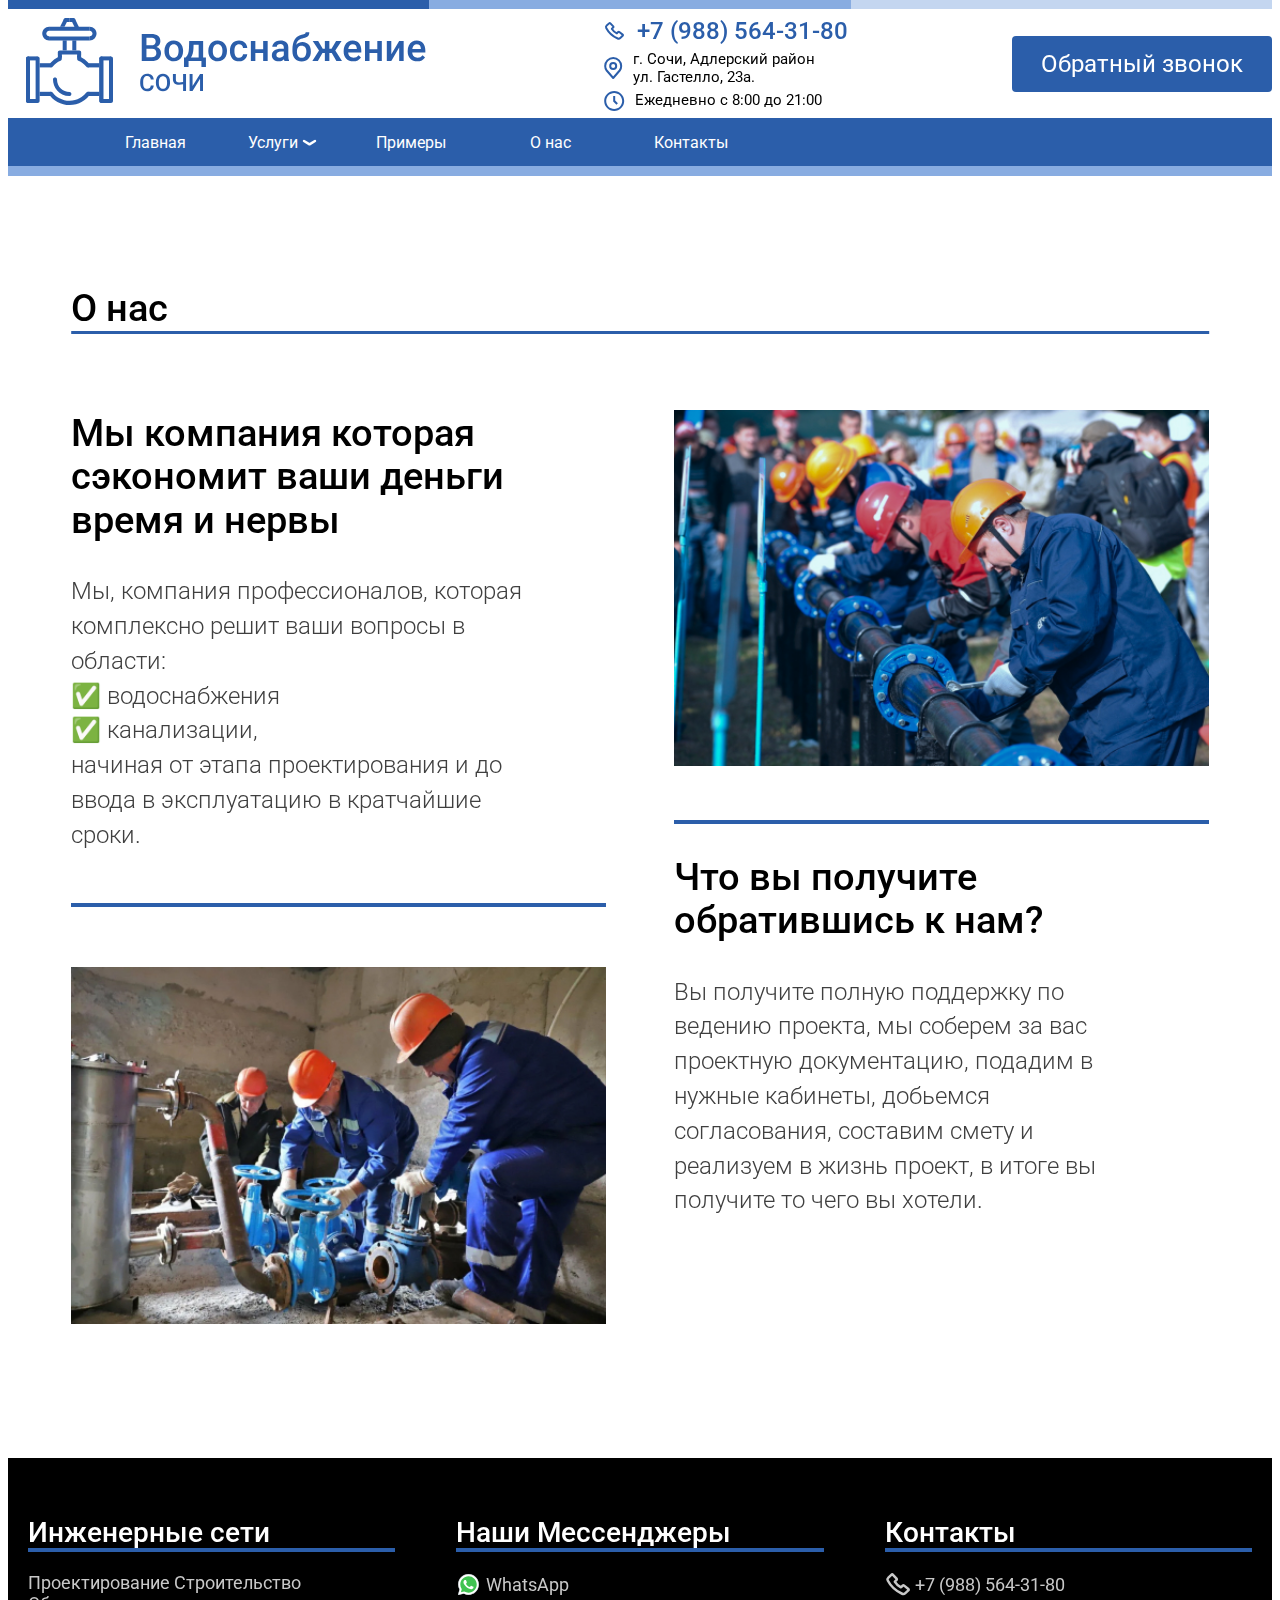
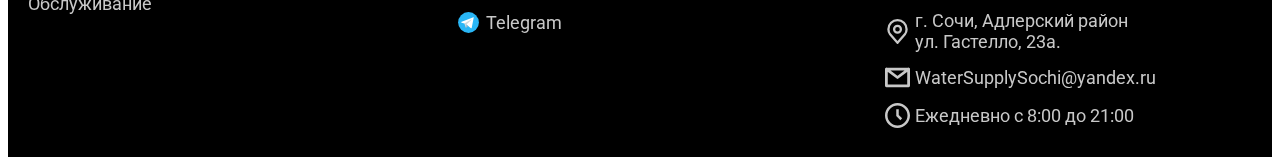
==== commit 8686acdb: "ceo" ====
--- a/aboutUs/index.html
+++ b/aboutUs/index.html
@@ -62,7 +62,7 @@
           </div>
           <div>
             <div class="wrapper__itemPhone">
-              <a href="tel:+7(988)564-31-80"></a>
+              
               <a href="callto:+7(988)564-31-80">
                 <img src="../icon/phoneIcon.svg" alt="phone" />
                 <p class="wrapper__phoneNumber">+7 (988) 564-31-80</p>
@@ -80,8 +80,8 @@
               <p class="wrapper__addressTime">Ежедневно с 8:00 до 21:00</p>
             </div>
           </div>
-          <div>
-            <button class="button buttonModalOpen">Обратный звонок</button>
+          <div class="buttonModalOpen">
+            <button class="button ">Обратный звонок</button>
           </div>
         </div>
         <nav class="nav">
@@ -172,20 +172,14 @@
             </div>
             <div class="footerFlex__wrapper">
               <h2>Наши Мессенджеры</h2>
-                <a
-                  href="whatsapp://send?text=Hello&phone=+79885643180&abid=+79885643180"
-                  class="footerFlex__flex"
-                >
-                  <img src="../icon/WhatsApp.svg" alt="WhatsApp" />
-                  <p>WhatsApp</p>
-                </a>
-                <a
-                href="tg://resolve?domain=WaterSupplySochi"
-                  class="footerFlex__flex"
-                >
-                  <img src="../icon/iconTelegram.svg" alt="Telegram" />
-                  <p>Telegram</p>
-                </a>
+              <a href="https://wa.me/79885643180" class="footerFlex__flex">
+                <img src="../icon/WhatsApp.svg" alt="WhatsApp" />
+                <p>WhatsApp</p>
+              </a>
+              <a class="footerFlex__flex">
+                <img src="../icon/iconTelegram.svg" alt="Telegram" />
+                <p>Telegram</p>
+              </a>
             </div>
             <div class="footerFlex__wrapper">
               <h2>Контакты</h2>
--- a/css/style.min.css
+++ b/css/style.min.css
@@ -1 +1 @@
-*{box-sizing:border-box}*{font-family:Roboto,sans-serif}:focus{outline:0}p{margin-top:0;margin-bottom:0}.container{max-width:1300px;margin:0 auto}.sliderMain{padding:0}.button{border:none;cursor:pointer;padding:14px 0;width:260px;background:#2b5eaa;border-radius:4px;font-size:24px;line-height:28px;color:#fff}.button_postRequest{width:100%;font-weight:500;font-size:20px;line-height:23px;margin-top:25px}.d-none{display:none!important}.bgColorNone{background:0 0!important}.white{color:#fff}section{padding:80px 0}.headerTop{max-width:450px;margin:0 auto;margin-top:20px;text-align:center;font-weight:500;font-size:42px;line-height:73px}.headerTop1{max-width:550px}li{list-style-type:none}a{z-index:5;color:#fff;text-decoration:none}ul{padding-left:0}input{height:50px}textarea{padding-top:20px}.general{padding-left:20px;background:#fff;border:1px solid #636972;box-sizing:border-box;border-radius:4px;font-weight:300;font-size:15px;line-height:18px;color:#636972;resize:none}.header{font-size:38px;font-weight:500;margin:0;margin-top:30px;position:relative;padding-left:5%}.header::before{content:"";position:absolute;width:100%;height:3px;background:#2b5eaa;top:45px;width:90%;left:50%;transform:translateX(-50%)}@media screen and (max-width:650px){.headerTop{font-size:35px;line-height:50px}.header{font-size:30px}}@media screen and (max-width:450px){.headerTop{font-size:30px;line-height:35px}.header{font-size:23px}}.headerBefore{margin-top:126px}.headerBefore::before{display:none}.notification{font-size:13px;margin:0 auto;text-align:center}header{padding:13px 0 16px 0;padding-bottom:10px!important}header .container{position:relative}header .container:after{position:absolute;content:'';width:100%;height:10px;background:#88ace1;right:50%;transform:translateX(50%)}header .line{position:absolute;top:-22px;left:50%;transform:translateX(-50%);width:100%;display:flex}header .line .blue{height:10px;width:33.3333%}header .line .blue1{background:#2b5eaa}header .line .blue2{background:#88ace1}header .line .blue3{background:#c4d6f0}header .wrapper{display:flex;justify-content:space-between;align-items:center;max-height:85px}header .wrapper__item{display:flex;margin-top:5px}header .wrapper__item img{margin-right:10px}header .wrapper__addressTime{font-size:15px;line-height:18px;font-weight:400}header .wrapper a{display:flex;text-decoration:none}header .wrapper a img{margin-right:13px}header .wrapper__phoneNumber{font-size:24px;line-height:28px;color:#2b5eaa;font-weight:500!important}header .ul{padding-left:80px;width:750px;display:flex;justify-content:space-between}header .ul__li{width:20%;text-align:center;cursor:pointer}header .ul__li a{padding:10px 0}header .ul__li_active{z-index:6;position:relative}header .ul__li_active:after{content:'';position:absolute;width:109px;height:45px;right:50%;top:-12px;border-radius:4px 4px 0 0;transform:translateX(50%);background:#88ace1;z-index:-1}header .dropdownUl{padding-left:0}header .dropdownUl__li{padding:20px 0}header nav{position:relative;width:100%;height:48px;margin-top:12px;display:flex;align-items:center;background:#2b5eaa}header .dropdownMenuRelative{position:relative;width:109px}header .dropdownMenuRelative__arrow{padding-bottom:2px}header .dropdownMenuRelative__arrow_active{transform:rotate(180deg);transition:.2s all}header .dropdownMenu{margin-top:10px;padding:0 12px;background-color:#2b5eaa;position:absolute;left:50%;transform:translateX(-50%);top:33px;z-index:1}header .hamburger{display:none}@media screen and (max-width:1000px){header .wrapper__phoneNumber{font-size:22px}header .wrapper .logo img{height:63px;width:280px}header .wrapper .button{padding:12px 0;width:210px;font-size:20px}header nav .ul{width:620px;padding-left:40px}header .dropdownMenuRelative__arrow{right:-20px!important}}@media screen and (max-width:800px){header .wrapper__phoneNumber{font-size:21px}header .wrapper .logo img{width:240px}header .wrapper__addressTime{font-size:14px}header .wrapper .button{padding:10px 0;width:180px;font-size:18px}}@media screen and (max-width:701px){header .wrapper{width:100%;display:flex;justify-content:center}header .wrapper .button{width:110px;height:28px;display:flex;align-items:center;justify-content:center;right:20px;top:88px;position:absolute;background:#fff;border-radius:1.00911px;color:#2b5eaa;font-size:12px;z-index:8}header .wrapper__itemNone{display:none}header .wrapper__itemPhone{z-index:8;position:absolute;width:28px;height:28px;background:#fff;border-radius:1.00911px;top:88px;right:140px}header .wrapper__itemPhone p{display:none}header .wrapper__itemPhone img{position:absolute;left:50%;top:50%;transform:translate(-50%,-50%)}header .wrapper .logoA{z-index:8}header .wrapper .logo{background-color:#fff;width:100%!important}header .wrapper .logo img{z-index:999;padding-top:2px;margin-right:0}header .wrapper .widthlogo{width:100%;display:flex;justify-content:center}header .wrapper .widthlogo a{width:100%;text-align:center}header .nav{padding:0 20px;display:flex;align-items:center}header .nav__active{position:fixed;background-color:#2b5eaa;width:100%;height:140vh;top:-285px;z-index:6}header .nav__active__ul{max-width:100%!important;padding-left:0!important;flex-direction:column;position:absolute;left:50%;transform:translateX(-50%);text-align:center}header .nav__active__ul .dropdownMenuRelative{position:absolute;left:51%;transform:translateX(-50%);top:100%}header .nav__active__ul .dropdownMenuRelative .dropdownUl__li{margin-top:0!important;padding:10px 0}header .nav__active__ul li{margin:0 auto;margin-top:20px;text-align:center}header .nav__active .ul__li_active:after{border-radius:0}header .hamburger{position:absolute;top:85px;left:20px;display:block;z-index:6;cursor:pointer;background-color:#88ace1;width:55px;height:37px;padding:6px 6px 0 6px}header .hamburger span{width:43px;height:4px;top:45px;border-radius:9px;display:block;background:#fff;margin-bottom:6px;transition:.5s all}header .hamburger .headerSpan{width:30px;margin:0 auto;margin-bottom:6px}header .hamburger_active span{margin-bottom:-3px}header .hamburger_active span:nth-child(1){transform:rotate(-45deg)}header .hamburger_active span:nth-child(2){display:none}header .hamburger_active span:nth-child(3){transform:rotate(45deg)}}.sliderMain{height:480px}.sliderMain .slider{width:100%;position:relative;margin:auto;height:300px}.sliderMain .slider__titleWrapper{position:absolute;top:46%;left:50%;transform:translateX(-50%);text-align:center;width:100%;color:#fff}.sliderMain .slider__header{width:500px;margin:0 auto;font-size:37px;line-height:45px}.sliderMain .slider__subheader{font-weight:400;font-size:24px;line-height:28px}.sliderMain .slider .item img{-o-object-fit:cover;object-fit:cover;width:100%;height:488px}.sliderMain .slider .next,.sliderMain .slider .previous{cursor:pointer;position:absolute;top:75%;width:auto;margin-top:-22px;padding:16px;color:#fff;font-weight:700;font-size:16px;transition:.6s ease;border-radius:0 3px 3px 0}.sliderMain .slider .previous{left:30px}.sliderMain .slider .next{right:30px;border-radius:3px 0 0 3px}.sliderMain .slider .next:hover,.sliderMain .slider .previous:hover{background:rgba(200,200,200,.9);border-radius:4px}.sliderMain .slider .item{-webkit-animation-name:fade;animation-name:fade;-webkit-animation-duration:1.5s;animation-duration:1.5s}@-webkit-keyframes fade{from{opacity:.4}to{opacity:1}}@keyframes fade{from{opacity:.4}to{opacity:1}}@media screen and (max-width:1050px){.sliderMain{height:400px}.sliderMain .slider{height:250px}.sliderMain .slider__titleWrapper{position:absolute;top:47%}.sliderMain .slider__header{width:450px;margin:0 auto;font-size:33px;line-height:45px}.sliderMain .slider__subheader{width:500px;margin:0 auto;margin-top:20px}.sliderMain .slider .sliderImg{height:400px!important}.sliderMain .slider .previous{left:0}.sliderMain .slider .next{right:0}}@media screen and (max-width:550px){.sliderMain .slider__header{width:380px;margin:0 auto;font-size:27px;line-height:45px}.sliderMain .slider__subheader{width:320px;margin:0 auto;margin-top:20px;font-size:18px}.sliderMain .slider .sliderImg{height:400px!important}}@media screen and (max-width:400px){.sliderMain{height:300px}.sliderMain .slider__titleWrapper{top:34%}.sliderMain .slider__header{width:300px;margin:0 auto;font-size:18px;line-height:20px}.sliderMain .slider__subheader{width:300px;margin:0 auto;margin-top:45px;font-size:16px;line-height:18px}.sliderMain .slider .sliderImg{height:400px!important}.sliderMain .slider .sliderImg{height:300px!important}.sliderMain .slider .next,.sliderMain .slider .previous{top:55%}}@media screen and (max-width:360px){.sliderMain .slider__header{width:250px}.sliderMain .slider__subheader{width:235px}.sliderMain .slider .next,.sliderMain .slider .previous{top:55%}}.youWillGet .wrapper{padding:70px;background:#f7f7f7;height:490px;display:flex;justify-content:space-between;margin-top:80px}.youWillGet .wrapper__mask2{border-radius:10px 0 10px 10px;height:65px;width:65px;background:#2b5eaa;display:flex;justify-content:center;align-items:center;margin-left:87%}.youWillGet .wrapper__mask2 p{font-size:40px;font-weight:500;color:#fff}.youWillGet .wrapper__mask{border-radius:0 10px 10px 10px;height:65px;width:65px;background:#2b5eaa;display:flex;justify-content:center;align-items:center}.youWillGet .wrapper__mask p{font-size:40px;font-weight:500;color:#fff}.youWillGet .wrapper__title{max-width:500px;margin-top:100px}.youWillGet .wrapper__header{font-weight:500;font-size:38px;line-height:133.49%;margin:0}.youWillGet .wrapper__subtitle{font-weight:300;font-size:24px;line-height:145.99%}@media screen and (max-width:1180px){.youWillGet .wrapper{padding:30px;height:820px;width:600px;margin:0 auto;flex-direction:column-reverse;margin-top:50px}.youWillGet .wrapper img{height:378px;width:100%}.youWillGet .wrapper__mask{margin-top:30px}.youWillGet .wrapper2{flex-direction:column}}@media screen and (max-width:650px){.youWillGet .wrapper{padding:25px;height:700px;width:400px;margin:0 auto;margin-top:50px}.youWillGet .wrapper img{height:280px;width:100%}.youWillGet .wrapper__mask{margin-top:30px}.youWillGet .wrapper__mask2{margin-left:81%}.youWillGet .wrapper__header{font-size:30px}.youWillGet .wrapper__subtitle{font-size:18px}.youWillGet .wrapper__title{margin-top:30px}}@media screen and (max-width:450px){.youWillGet .wrapper{padding:20px;height:530px;width:300px;margin:0 auto;margin-top:50px}.youWillGet .wrapper img{height:200px}.youWillGet .wrapper__mask{margin-top:30px;height:50px;width:50px}.youWillGet .wrapper__mask p{font-size:30px}.youWillGet .wrapper__mask2{margin-top:30px;margin-left:80%;height:50px;width:50px}.youWillGet .wrapper__mask2 p{font-size:30px}.youWillGet .wrapper__header{font-size:24px}.youWillGet .wrapper__subtitle{font-size:16px}.youWillGet .wrapper__title{margin-top:30px}.youWillGet .wrapper__flex{height:280px}}.problemsYouMayFace{position:relative}.problemsYouMayFace__titleTop{width:95%;margin:0 auto;font-weight:300;font-size:24px;line-height:133.49%;margin-top:70px}.problemsYouMayFace:before{content:'';position:absolute;width:90%;height:4px;background:#2b5eaa;margin:0 auto;left:50%;transform:translate(-50%);top:-65px}.problemsYouMayFace__wrapperTop{display:flex;justify-content:space-between;margin-top:70px}.problemsYouMayFace__wrapper{width:45%;margin:0 auto;position:relative}.problemsYouMayFace__wrapper:before{content:'';position:absolute;height:2px;background:#2b5eaa;width:100%}.problemsYouMayFace__wrapper p{height:350px;margin-top:50px;font-size:24px;line-height:133.49%;font-weight:300}.problemsYouMayFace__wrapper p:first-letter{color:#2b5eaa;font-weight:500;font-size:38px}.problemsYouMayFace__wrapper .moreIndent{height:600px}.problemsYouMayFace__wrapper img{display:flex;margin:0 auto}.problemsYouMayFace .botLine{position:relative}.problemsYouMayFace .botLine::after{content:'';position:absolute;height:4px;bottom:-50px;background:#2b5eaa;width:100%;margin:0 auto}@media screen and (max-width:1140px){.problemsYouMayFace .moreIndent{height:750px}}@media screen and (max-width:920px){.problemsYouMayFace .moreIndent{height:750px}.problemsYouMayFace p{font-size:19px}.problemsYouMayFace .moreIndent{height:600px}.problemsYouMayFace p:first-letter{font-size:30px}}@media screen and (max-width:770px){.problemsYouMayFace .moreIndent{height:400px}.problemsYouMayFace__wrapperTop{display:block}.problemsYouMayFace__titleTop{line-height:25px}.problemsYouMayFace__wrapper{width:95%}.problemsYouMayFace__wrapper p{height:200px}.problemsYouMayFace__wrapper:before{content:"";position:absolute;height:2px;background:#2b5eaa;width:100%;top:-20px}}@media screen and (max-width:508px){.problemsYouMayFace .moreIndent{height:530px}.problemsYouMayFace__wrapperTop{display:block}.problemsYouMayFace__titleTop{line-height:25px}.problemsYouMayFace__titleTop p{font-size:16px}.problemsYouMayFace__wrapper p{height:200px;font-size:16px}.problemsYouMayFace__wrapper:before{content:"";position:absolute;height:2px;background:#2b5eaa;width:100%;top:-20px}}.requestSection{padding:0}.requestSection .request{padding:80px 0 50px 0;background:url(/img/bgTwo.jpg) center center/cover no-repeat}.requestSection .request .postRequest{padding:45px 25px 25px 25px;margin:0 auto;width:600px;height:348px;background:#f6f6f6;border-radius:4px;margin-top:60px;position:relative}.requestSection .request .postRequest label{width:100%}.requestSection .request .postRequest__name{width:198px}.requestSection .request .postRequest__tel{margin-left:21px;width:326px}.requestSection .request .postRequest textarea{margin-top:30px;width:100%;height:108px}@media screen and (max-width:650px){.requestSection .request .postRequest{background-color:#bb3232;padding:25px;margin:0 auto;width:308px;min-height:425px;background:#f6f6f6;border-radius:4px;margin-top:60px}.requestSection .request .postRequest label{width:100%}.requestSection .request .postRequest input{width:100%;margin-left:0;margin-top:25px}.requestSection .request .postRequest textarea{margin-top:25px;width:100%;height:108px}}footer .footer{padding:35px 20px 29px 20px;background:#000}footer .footer .footerFlex{display:flex;justify-content:space-between}footer .footer .footerFlex__wrapper{width:30%;position:relative}footer .footer .footerFlex__wrapper:after{content:'';height:4px;width:100%;background:#2b5eaa;position:absolute;top:55px}footer .footer .footerFlex__wrapper h2{font-weight:500;font-size:28px;line-height:33px;color:#fff}footer .footer .footerFlex__wrapper p{font-size:18px;line-height:21px;color:#c8c8c8}footer .footer .footerFlex__flex{margin-top:13px;display:flex;align-items:center}footer .footer .footerFlex__flex img{width:19px;border-color:#fff;margin-right:5px}footer .footer .footerFlex__flex p{font-size:18px;line-height:21px;color:#c8c8c8}@media screen and (max-width:1140px){footer .footer .footerFlex{flex-direction:column}footer .footer .footerFlex__wrapper{margin:0 auto;width:50%}footer .footer .footerFlex__wrapper h2{font-size:25px;line-height:25px}footer .footer .footerFlex__wrapper p{font-size:16px}}@media screen and (max-width:780px){footer .footer .footerFlex__wrapper{width:100%}footer .footer .footerFlex__wrapper:after{top:48px}footer .footer .footerFlex__wrapper h2{font-weight:500;font-size:22px}footer .footer .footerFlex__wrapper p{font-size:15px}}.documentationServices .dropdownWrapper{position:relative;width:90%;margin:0 auto;margin-top:100px;display:flex;align-items:center;cursor:pointer}.documentationServices .dropdownWrapper__titleWra{margin-right:20px;border-color:#dc143c}.documentationServices .dropdownWrapper__title{width:100%;position:relative}.documentationServices .dropdownWrapper__title p{font-weight:500;font-size:38px;line-height:133.49%;color:#000;width:95%}.documentationServices .dropdownWrapper__plus{cursor:pointer;position:absolute;right:20px;top:32px}.documentationServices .dropdownWrapper__plus .horizontallyVertically{position:absolute;background:#2b5eaa}.documentationServices .dropdownWrapper__plus .horizontally{bottom:50%;left:50%;transform:translate(-50%,50%);width:20px;height:4px}.documentationServices .dropdownWrapper__plus .vertically{top:50%;left:50%;transform:translate(-50%,-50%);width:4px;height:20px}.documentationServices .ulDow{width:89%;margin:0 auto}.documentationServices .ulDow li{list-style-type:circle;margin-top:60px;font-weight:300;font-size:24px;line-height:133.49%;color:#000}.documentationServices .lineAfter{width:90%;margin:0 auto;position:relative}.documentationServices .lineAfter:after{content:'';position:absolute;width:100%;background:#2b5eaa;height:2px;top:50px}.documentationServices__flexWrap{display:flex;justify-content:space-between;width:90%;margin:50px auto}.documentationServices__downloadWrap{padding:35px;display:flex;align-items:center;margin-top:2%;height:156px;width:48%;border:2px solid #2b5eaa;box-sizing:border-box;border-radius:4px}.documentationServices__titleWrap{margin-left:10px;flex-direction:column!important}.documentationServices__titleWrap p{margin-left:10px;font-size:24px}.documentationServices__a{color:#000}.documentationServices__download{margin-top:20px}.documentationServices__download a{border-bottom:1.5px solid #2b5eaa;margin-left:10px;font-weight:300}@media screen and (max-width:1140px){.documentationServices .dropdownWrapper__title p{font-size:25px}.documentationServices .dropdownWrapper__plus{top:18px}.documentationServices .ulDow li{font-size:20px;margin-top:45px}.documentationServices__downloadWrap{padding:30px}.documentationServices__titleWrap p{font-size:22px}}@media screen and (max-width:780px){.documentationServices .dropdownWrapper__title{width:90%}.documentationServices .dropdownWrapper__title p{font-size:23px}.documentationServices .dropdownWrapper__plus{top:18px}.documentationServices .ulDow li{font-size:18px;margin-top:35px}.documentationServices__downloadWrap{padding:14px}.documentationServices__downloadWrap img{width:40px}.documentationServices__titleWrap p{font-size:18px}.documentationServices__a{font-size:14px}}@media screen and (max-width:610px){.documentationServices .dropdownWrapper__title{width:88%}.documentationServices .dropdownWrapper__title p{font-size:20px}.documentationServices .dropdownWrapper__plus{top:14px}.documentationServices .ulDow li{font-size:16px;margin-top:30px}.documentationServices__downloadWrap{width:90%}.documentationServices__downloadWrap{margin:0 auto}.documentationServices__flexWrap{flex-direction:column;margin:0 auto}.documentationServices__downloadWrap{margin-top:30px}}@media screen and (max-width:450px){.documentationServices .dropdownWrapper__title{width:88%}.documentationServices .dropdownWrapper__title p{font-size:20px}.documentationServices .dropdownWrapper__plus{top:14px}.documentationServices .ulDow li{font-size:16px;margin-top:30px}.documentationServices__flexWrap{flex-direction:column!important}}@media screen and (max-width:357px){.documentationServices .dropdownWrapper__title{width:89%}.documentationServices .dropdownWrapper__title p{font-size:17px}.documentationServices .dropdownWrapper__plus{top:12.5px}.documentationServices .ulDow li{font-size:16px;margin-top:30px}.documentationServices__downloadWrap{width:100%}}.workExamples .globalWrapper{margin-top:60px}.workExamples .globalWrapper__wrapper{width:90%;margin:0 auto;display:flex;justify-content:space-between}.workExamples .globalWrapper__item1{width:39%}.workExamples .globalWrapper__item1 img{height:100%;width:100%}.workExamples .globalWrapper__item2{display:flex;justify-content:flex-end;width:59%}.workExamples .globalWrapper__item2 img{height:100%;width:100%}.workExamples .globalWrapper__wrapper2{width:90%;height:100%;margin:0 auto;margin-top:2%;display:flex;justify-content:space-between}.workExamples .globalWrapper__itemOne{flex-direction:column;width:59%;height:100%}.workExamples .globalWrapper__itemOne img{width:100%}.workExamples .globalWrapper__itemTwo{flex-direction:column;width:39%;height:50%!important}.workExamples .globalWrapper__itemTwo img{width:100%}.workExamples .globalWrapper__item4{margin-top:11.5%}.workExamples .globalWrapper__item4 img{height:100%}.workExamples .globalWrapper__item3{height:100%}.workExamples .globalWrapper__item3 img{height:100%}.workExamples .globalWrapper__item6{margin-top:3%}@media screen and (max-width:700px){.workExamples .globalWrapper__itemOne{width:100%}.workExamples .globalWrapper__wrapper{flex-direction:column}.workExamples .globalWrapper__wrapper2{flex-direction:column;align-items:center}.workExamples .globalWrapper__item1{width:100%;margin:0 auto}.workExamples .globalWrapper__item2{width:100%;margin:0 auto}.workExamples .globalWrapper__item3{width:100%;margin:0 auto}.workExamples .globalWrapper__wrapper2{margin-top:1%}.workExamples .globalWrapper__item4{width:100%;margin-top:0}.workExamples .globalWrapper__item6{width:100%;margin-top:1%;margin:0 auto}.workExamples .globalWrapper__itemTwo{width:100%}}.aboutUs__wrapperGlobal{display:flex;justify-content:space-between;margin:50px auto;width:90%}.aboutUs__item{width:47%}.aboutUs__item img{width:100%;margin-top:30px}.aboutUs__item .line{width:100%;height:4px;background:#2b5eaa;margin:50px 0 30px 0}.aboutUs__titleWrapper{width:89%}.aboutUs__titleWrapper h2{font-size:38px;line-height:115.69%;color:#000;font-weight:500}.aboutUs__titleWrapper p{font-weight:300;font-size:24px;line-height:145.69%;color:#3f3f3f}@media screen and (max-width:1030px){.aboutUs__titleWrapper h2{font-size:30px}.aboutUs__titleWrapper p{font-size:20px}}@media screen and (max-width:800px){.aboutUs__titleWrapper{width:100%}.aboutUs__titleWrapper h2{font-size:25px}.aboutUs__titleWrapper p{font-size:18px}.aboutUs__wrapperGlobal{flex-direction:column;width:100%}.aboutUs__item{margin:0 auto;width:90%}}.contacts__wrapper{width:90%;margin:0 auto}.contacts__wrapper h3{font-weight:500;font-size:24px;line-height:34px}.contacts__wrapper p{font-weight:300;font-size:24px;line-height:34px}.ulDow{display:none}.d-block{display:block}.errorPush{position:absolute;color:red;font-size:14px}.errorPush1{top:25px;left:25px}.errorPush2{top:25px;left:249px}.errorPush3{top:105px;left:25px}@media screen and (max-width:651px){.errorPush{color:red;font-size:13px}.errorPush1{top:31px;left:25px}.errorPush2{top:105px;left:25px}.errorPush3{top:180px;left:25px}}.shadow.open{opacity:1;z-index:999!important}.shadow{opacity:0;z-index:-999}.shadow{top:50%;left:50%;transform:translate(-50%,-50%);position:fixed;background-color:#2b5eaa;width:100%;height:100%;z-index:-999}.shadow .close{color:#2b5eaa;font-size:36px;position:absolute;right:10px;top:137px;z-index:999;cursor:pointer}.shadow .requestSection1{position:absolute;top:5%;left:50%;transform:translateX(-50%)}.shadow .requestSection1 .request{background-image:none;padding:80px 0 50px 0}+*{box-sizing:border-box}*{font-family:Roboto,sans-serif}:focus{outline:0}p{margin-top:0;margin-bottom:0}.container{max-width:1300px;margin:0 auto}.sliderMain{padding:0}.button{display:flex;align-items:center;justify-content:center;border:none;cursor:pointer;padding:14px 0;width:260px;background:#2b5eaa;border-radius:4px;font-size:24px;line-height:28px;color:#fff}.button_postRequest{width:100%;font-weight:500;font-size:20px;line-height:23px;margin-top:25px}.d-none{display:none!important}.bgColorNone{background:0 0!important}.white{color:#fff}section{padding:80px 0}.headerTop{max-width:450px;margin:0 auto;margin-top:20px;text-align:center;font-weight:500;font-size:42px;line-height:73px}.headerTop1{max-width:550px}li{list-style-type:none}a{z-index:5;color:#fff;text-decoration:none}ul{padding-left:0}input{height:50px}textarea{padding-top:20px}.general{padding-left:20px;background:#fff;border:1px solid #636972;box-sizing:border-box;border-radius:4px;font-weight:300;font-size:15px;line-height:18px;color:#636972;resize:none}.header{font-size:38px;font-weight:500;margin:0;margin-top:30px;position:relative;padding-left:5%}.header::before{content:"";position:absolute;width:100%;height:3px;background:#2b5eaa;top:45px;width:90%;left:50%;transform:translateX(-50%)}@media screen and (max-width:650px){.headerTop{font-size:35px;line-height:50px}.header{font-size:30px}}@media screen and (max-width:450px){.headerTop{font-size:30px;line-height:35px}.header{font-size:23px}}.headerBefore{margin-top:126px}.headerBefore::before{display:none}.notification{font-size:13px;margin:0 auto;text-align:center}header{padding:13px 0 16px 0;padding-bottom:10px}header .container{position:relative}header .container:after{position:absolute;content:'';width:100%;height:10px;background:#88ace1;right:50%;transform:translateX(50%)}header .line{position:absolute;top:-22px;left:50%;transform:translateX(-50%);width:100%;display:flex}header .line .blue{height:10px;width:33.3333%}header .line .blue1{background:#2b5eaa}header .line .blue2{background:#88ace1}header .line .blue3{background:#c4d6f0}header .wrapper{display:flex;justify-content:space-between;align-items:center;max-height:85px}header .wrapper__item{display:flex;margin-top:5px}header .wrapper__item img{margin-right:10px}header .wrapper__addressTime{font-size:15px;line-height:18px;font-weight:400}header .wrapper a{display:flex;text-decoration:none}header .wrapper a img{margin-right:13px}header .wrapper__phoneNumber{font-size:24px;line-height:28px;color:#2b5eaa;font-weight:500!important}header .ul{padding-left:80px;width:750px;display:flex;justify-content:space-between}header .ul__li{width:20%;text-align:center;cursor:pointer}header .ul__li a{padding:10px 0}header .ul__li_active{z-index:6;position:relative}header .ul__li_active:after{content:'';position:absolute;width:109px;height:45px;right:50%;top:-12px;border-radius:4px 4px 0 0;transform:translateX(50%);background:#88ace1;z-index:-1}header .dropdownUl{padding-left:0}header .dropdownUl__li{padding:20px 0}header nav{position:relative;width:100%;height:48px;margin-top:12px;display:flex;align-items:center;background:#2b5eaa}header .dropdownMenuRelative{position:relative;width:109px}header .dropdownMenuRelative__arrow{padding-bottom:2px}header .dropdownMenuRelative__arrow_active{transform:rotate(180deg);transition:.2s all}header .dropdownMenu{margin-top:10px;padding:0 12px;background-color:#2b5eaa;position:absolute;left:50%;transform:translateX(-50%);top:33px;z-index:1}header .hamburger{display:none}header .iconsHeader{width:20px;height:100%}@media screen and (max-width:1000px){header .wrapper__phoneNumber{font-size:22px}header .wrapper .logo img{height:63px;width:280px}header nav .ul{width:620px;padding-left:40px}header .dropdownMenuRelative__arrow{right:-20px!important;height:10px;width:20px}}@media screen and (max-width:800px){header .wrapper__phoneNumber{font-size:21px}header .wrapper .logo img{width:240px}header .wrapper__addressTime{font-size:14px}header .wrapper .button{padding:10px 0;width:180px;font-size:18px}}@media screen and (max-width:701px){header .wrapper{width:100%;display:flex;justify-content:center}header .wrapper .buttonModalOpen{position:absolute;right:20px;top:88px;z-index:8}header .wrapper .button{width:110px;height:28px;background:#fff;border-radius:1.00911px;color:#2b5eaa;font-size:12px}header .wrapper__itemNone{display:none}header .wrapper__itemPhone{z-index:8;position:absolute;width:28px;height:28px;background:#fff;border-radius:1.00911px;top:88px;right:140px}header .wrapper__itemPhone p{display:none}header .wrapper__itemPhone img{position:absolute;left:50%;top:50%;transform:translate(-50%,-50%)}header .wrapper .logoA{z-index:8}header .wrapper .logo{background-color:#fff;width:100%!important}header .wrapper .logo img{z-index:999;padding-top:2px;margin-right:0}header .wrapper .widthlogo{width:100%;display:flex;justify-content:center}header .wrapper .widthlogo a{width:100%;text-align:center}header .nav{padding:0 20px;display:flex;align-items:center}header .nav__active{position:fixed;background-color:#2b5eaa;width:100%;height:140vh;top:-285px;z-index:6}header .nav__active__ul{max-width:100%!important;padding-left:0!important;flex-direction:column;position:absolute;left:50%;transform:translateX(-50%);text-align:center}header .nav__active__ul .dropdownMenuRelative{position:absolute;left:51%;transform:translateX(-50%);top:100%}header .nav__active__ul .dropdownMenuRelative .dropdownUl__li{margin-top:0!important;padding:10px 0}header .nav__active__ul li{margin:0 auto;margin-top:20px;text-align:center}header .nav__active .ul__li_active:after{border-radius:0}header .hamburger{position:absolute;top:85px;left:20px;display:block;z-index:6;cursor:pointer;background-color:#88ace1;width:55px;height:37px;padding:6px 6px 0 6px}header .hamburger span{width:43px;height:4px;top:45px;border-radius:9px;display:block;background:#fff;margin-bottom:6px;transition:.5s all}header .hamburger .headerSpan{width:30px;margin:0 auto;margin-bottom:6px}header .hamburger_active span{margin-bottom:-3px}header .hamburger_active span:nth-child(1){transform:rotate(-45deg)}header .hamburger_active span:nth-child(2){display:none}header .hamburger_active span:nth-child(3){transform:rotate(45deg)}}.sliderMain{height:480px}.sliderMain .slider{width:100%;position:relative;margin:auto;height:300px}.sliderMain .slider__titleWrapper{position:absolute;top:46%;left:50%;transform:translateX(-50%);text-align:center;width:100%;color:#fff}.sliderMain .slider__header{width:500px;margin:0 auto;font-size:37px;line-height:45px}.sliderMain .slider__subheader{font-weight:400;font-size:24px;line-height:28px}.sliderMain .slider .item img{-o-object-fit:cover;object-fit:cover;width:100%;height:488px}.sliderMain .slider .next,.sliderMain .slider .previous{cursor:pointer;position:absolute;top:75%;width:auto;margin-top:-22px;padding:16px;color:#fff;font-weight:700;font-size:16px;transition:.6s ease;border-radius:0 3px 3px 0}.sliderMain .slider .previous{left:30px}.sliderMain .slider .previous img{width:20px;height:25px}.sliderMain .slider .next{right:30px;border-radius:3px 0 0 3px}.sliderMain .slider .next img{width:20px;height:25px}.sliderMain .slider .next:hover,.sliderMain .slider .previous:hover{background:rgba(200,200,200,.9);border-radius:4px}.sliderMain .slider .item{-webkit-animation-name:fade;animation-name:fade;-webkit-animation-duration:1.5s;animation-duration:1.5s}@-webkit-keyframes fade{from{opacity:.4}to{opacity:1}}@keyframes fade{from{opacity:.4}to{opacity:1}}@media screen and (max-width:1050px){.sliderMain{height:400px}.sliderMain .slider{height:250px}.sliderMain .slider__titleWrapper{position:absolute;top:47%}.sliderMain .slider__header{width:450px;margin:0 auto;font-size:33px;line-height:45px}.sliderMain .slider__subheader{width:500px;margin:0 auto;margin-top:20px}.sliderMain .slider .sliderImg{height:400px!important}.sliderMain .slider .previous{left:0}.sliderMain .slider .next{right:0}}@media screen and (max-width:550px){.sliderMain .slider__header{width:380px;margin:0 auto;font-size:27px;line-height:45px}.sliderMain .slider__subheader{width:320px;margin:0 auto;margin-top:20px;font-size:18px}.sliderMain .slider .sliderImg{height:400px!important}}@media screen and (max-width:400px){.sliderMain{height:300px}.sliderMain .slider__titleWrapper{top:34%}.sliderMain .slider__header{width:300px;margin:0 auto;font-size:18px;line-height:20px}.sliderMain .slider__subheader{width:300px;margin:0 auto;margin-top:45px;font-size:16px;line-height:18px}.sliderMain .slider .sliderImg{height:400px!important}.sliderMain .slider .sliderImg{height:300px!important}.sliderMain .slider .next,.sliderMain .slider .previous{top:55%}}@media screen and (max-width:360px){.sliderMain .slider__header{width:250px}.sliderMain .slider__subheader{width:235px}.sliderMain .slider .next,.sliderMain .slider .previous{top:55%}}.youWillGet .wrapper{padding:70px;background:#f7f7f7;height:490px;display:flex;justify-content:space-between;margin-top:80px}.youWillGet .wrapper__mask2{border-radius:10px 0 10px 10px;height:65px;width:65px;background:#2b5eaa;display:flex;justify-content:center;align-items:center;margin-left:87%}.youWillGet .wrapper__mask2 p{font-size:40px;font-weight:500;color:#fff}.youWillGet .wrapper__mask{border-radius:0 10px 10px 10px;height:65px;width:65px;background:#2b5eaa;display:flex;justify-content:center;align-items:center}.youWillGet .wrapper__mask p{font-size:40px;font-weight:500;color:#fff}.youWillGet .wrapper__title{max-width:500px;margin-top:100px}.youWillGet .wrapper__header{font-weight:500;font-size:38px;line-height:133.49%;margin:0}.youWillGet .wrapper__subtitle{font-weight:300;font-size:24px;line-height:145.99%}@media screen and (max-width:1180px){.youWillGet .wrapper{padding:30px;height:820px;width:600px;margin:0 auto;flex-direction:column-reverse;margin-top:50px}.youWillGet .wrapper img{height:378px;width:100%}.youWillGet .wrapper__mask{margin-top:30px}.youWillGet .wrapper2{flex-direction:column}}@media screen and (max-width:650px){.youWillGet .wrapper{padding:25px;height:700px;width:400px;margin:0 auto;margin-top:50px}.youWillGet .wrapper img{height:280px;width:100%}.youWillGet .wrapper__mask{margin-top:30px}.youWillGet .wrapper__mask2{margin-left:81%}.youWillGet .wrapper__header{font-size:30px}.youWillGet .wrapper__subtitle{font-size:18px}.youWillGet .wrapper__title{margin-top:30px}}@media screen and (max-width:450px){.youWillGet .wrapper{padding:20px;height:530px;width:300px;margin:0 auto;margin-top:50px}.youWillGet .wrapper img{height:200px}.youWillGet .wrapper__mask{margin-top:30px;height:50px;width:50px}.youWillGet .wrapper__mask p{font-size:30px}.youWillGet .wrapper__mask2{margin-top:30px;margin-left:80%;height:50px;width:50px}.youWillGet .wrapper__mask2 p{font-size:30px}.youWillGet .wrapper__header{font-size:24px}.youWillGet .wrapper__subtitle{font-size:16px}.youWillGet .wrapper__title{margin-top:30px}.youWillGet .wrapper__flex{height:280px}}.problemsYouMayFace{position:relative}.problemsYouMayFace__titleTop{width:95%;margin:0 auto;font-weight:300;font-size:24px;line-height:133.49%;margin-top:70px}.problemsYouMayFace:before{content:'';position:absolute;width:90%;height:4px;background:#2b5eaa;margin:0 auto;left:50%;transform:translate(-50%);top:-65px}.problemsYouMayFace__wrapperTop{display:flex;justify-content:space-between;margin-top:70px}.problemsYouMayFace__wrapper{width:45%;margin:0 auto;position:relative}.problemsYouMayFace__wrapper:before{content:'';position:absolute;height:2px;background:#2b5eaa;width:100%}.problemsYouMayFace__wrapper p{height:350px;margin-top:50px;font-size:24px;line-height:133.49%;font-weight:300}.problemsYouMayFace__wrapper p:first-letter{color:#2b5eaa;font-weight:500;font-size:38px}.problemsYouMayFace__wrapper .moreIndent{height:600px}.problemsYouMayFace__wrapper img{display:flex;margin:0 auto;width:99px;height:99px}.problemsYouMayFace .botLine{position:relative}.problemsYouMayFace .botLine::after{content:'';position:absolute;height:4px;bottom:-50px;background:#2b5eaa;width:100%;margin:0 auto}@media screen and (max-width:1140px){.problemsYouMayFace .moreIndent{height:750px}}@media screen and (max-width:920px){.problemsYouMayFace .moreIndent{height:750px}.problemsYouMayFace p{font-size:19px}.problemsYouMayFace .moreIndent{height:600px}.problemsYouMayFace p:first-letter{font-size:30px}}@media screen and (max-width:770px){.problemsYouMayFace .moreIndent{height:400px}.problemsYouMayFace__wrapperTop{display:block}.problemsYouMayFace__titleTop{line-height:25px}.problemsYouMayFace__wrapper{width:95%}.problemsYouMayFace__wrapper p{height:200px}.problemsYouMayFace__wrapper:before{content:"";position:absolute;height:2px;background:#2b5eaa;width:100%;top:-20px}}@media screen and (max-width:508px){.problemsYouMayFace .moreIndent{height:530px}.problemsYouMayFace__wrapperTop{display:block}.problemsYouMayFace__titleTop{line-height:25px}.problemsYouMayFace__titleTop p{font-size:16px}.problemsYouMayFace__wrapper p{height:200px;font-size:16px}.problemsYouMayFace__wrapper:before{content:"";position:absolute;height:2px;background:#2b5eaa;width:100%;top:-20px}}.requestSection{padding:0}.requestSection .request{padding:80px 0 50px 0;background:url(/img/bgTwo.jpg) center center/cover no-repeat}.requestSection .request .postRequest{padding:45px 25px 25px 25px;margin:0 auto;width:600px;height:348px;background:#f6f6f6;border-radius:4px;margin-top:60px;position:relative}.requestSection .request .postRequest label{width:100%}.requestSection .request .postRequest__name{width:198px}.requestSection .request .postRequest__tel{margin-left:21px;width:326px}.requestSection .request .postRequest textarea{margin-top:30px;width:100%;height:108px}@media screen and (max-width:650px){.requestSection .request .postRequest{background-color:#bb3232;padding:25px;margin:0 auto;width:308px;min-height:425px;background:#f6f6f6;border-radius:4px;margin-top:60px}.requestSection .request .postRequest label{width:100%}.requestSection .request .postRequest input{width:100%;margin-left:0;margin-top:25px}.requestSection .request .postRequest textarea{margin-top:25px;width:100%;height:108px}}footer .footer{padding:35px 20px 29px 20px;background:#000}footer .footer .footerFlex{display:flex;justify-content:space-between}footer .footer .footerFlex__wrapper{width:30%;position:relative}footer .footer .footerFlex__wrapper:after{content:'';height:4px;width:100%;background:#2b5eaa;position:absolute;top:55px}footer .footer .footerFlex__wrapper h2{font-weight:500;font-size:28px;line-height:33px;color:#fff}footer .footer .footerFlex__wrapper p{font-size:18px;line-height:21px;color:#c8c8c8}footer .footer .footerFlex__flex{margin-top:13px;display:flex;align-items:center}footer .footer .footerFlex__flex img{width:25px;height:25px;border-color:#fff;margin-right:5px}footer .footer .footerFlex__flex p{font-size:18px;line-height:21px;color:#c8c8c8}@media screen and (max-width:1140px){footer .footer .footerFlex{flex-direction:column}footer .footer .footerFlex__wrapper{margin:0 auto;width:50%}footer .footer .footerFlex__wrapper h2{font-size:25px;line-height:25px}footer .footer .footerFlex__wrapper p{font-size:16px}}@media screen and (max-width:780px){footer .footer .footerFlex__wrapper{width:100%}footer .footer .footerFlex__wrapper:after{top:48px}footer .footer .footerFlex__wrapper h2{font-weight:500;font-size:22px}footer .footer .footerFlex__wrapper p{font-size:15px}}.documentationServices .dropdownWrapper{position:relative;width:90%;margin:0 auto;margin-top:100px;display:flex;align-items:center;cursor:pointer}.documentationServices .dropdownWrapper__titleWra{margin-right:20px;border-color:#dc143c}.documentationServices .dropdownWrapper__title{width:100%;position:relative}.documentationServices .dropdownWrapper__title p{font-weight:500;font-size:38px;line-height:133.49%;color:#000;width:95%}.documentationServices .dropdownWrapper__plus{cursor:pointer;position:absolute;right:20px;top:32px}.documentationServices .dropdownWrapper__plus .horizontallyVertically{position:absolute;background:#2b5eaa}.documentationServices .dropdownWrapper__plus .horizontally{bottom:50%;left:50%;transform:translate(-50%,50%);width:20px;height:4px}.documentationServices .dropdownWrapper__plus .vertically{top:50%;left:50%;transform:translate(-50%,-50%);width:4px;height:20px}.documentationServices .ulDow{width:89%;margin:0 auto}.documentationServices .ulDow li{list-style-type:circle;margin-top:60px;font-weight:300;font-size:24px;line-height:133.49%;color:#000}.documentationServices .lineAfter{width:90%;margin:0 auto;position:relative}.documentationServices .lineAfter:after{content:'';position:absolute;width:100%;background:#2b5eaa;height:2px;top:50px}.documentationServices__flexWrap{display:flex;justify-content:space-between;width:90%;margin:50px auto}.documentationServices__downloadWrap{padding:35px;display:flex;align-items:center;margin-top:2%;height:156px;width:48%;border:2px solid #2b5eaa;box-sizing:border-box;border-radius:4px}.documentationServices__titleWrap{margin-left:10px;flex-direction:column!important}.documentationServices__titleWrap p{margin-left:10px;font-size:24px}.documentationServices__a{color:#000}.documentationServices__download{margin-top:20px}.documentationServices__download a{border-bottom:1.5px solid #2b5eaa;margin-left:10px;font-weight:300}@media screen and (max-width:1140px){.documentationServices .dropdownWrapper__title p{font-size:25px}.documentationServices .dropdownWrapper__plus{top:18px}.documentationServices .ulDow li{font-size:20px;margin-top:45px}.documentationServices__downloadWrap{padding:30px}.documentationServices__titleWrap p{font-size:22px}}@media screen and (max-width:780px){.documentationServices .dropdownWrapper__title{width:90%}.documentationServices .dropdownWrapper__title p{font-size:23px}.documentationServices .dropdownWrapper__plus{top:18px}.documentationServices .ulDow li{font-size:18px;margin-top:35px}.documentationServices__downloadWrap{padding:14px}.documentationServices__downloadWrap img{width:40px}.documentationServices__titleWrap p{font-size:18px}.documentationServices__a{font-size:14px}}@media screen and (max-width:610px){.documentationServices .dropdownWrapper__title{width:88%}.documentationServices .dropdownWrapper__title p{font-size:20px}.documentationServices .dropdownWrapper__plus{top:14px}.documentationServices .ulDow li{font-size:16px;margin-top:30px}.documentationServices__downloadWrap{width:90%}.documentationServices__downloadWrap{margin:0 auto}.documentationServices__flexWrap{flex-direction:column;margin:0 auto}.documentationServices__downloadWrap{margin-top:30px}}@media screen and (max-width:450px){.documentationServices .dropdownWrapper__title{width:88%}.documentationServices .dropdownWrapper__title p{font-size:20px}.documentationServices .dropdownWrapper__plus{top:14px}.documentationServices .ulDow li{font-size:16px;margin-top:30px}.documentationServices__flexWrap{flex-direction:column!important}}@media screen and (max-width:357px){.documentationServices .dropdownWrapper__title{width:89%}.documentationServices .dropdownWrapper__title p{font-size:17px}.documentationServices .dropdownWrapper__plus{top:12.5px}.documentationServices .ulDow li{font-size:16px;margin-top:30px}.documentationServices__downloadWrap{width:100%}}.workExamples .globalWrapper{margin-top:60px}.workExamples .globalWrapper__wrapper{width:90%;margin:0 auto;display:flex;justify-content:space-between}.workExamples .globalWrapper__item1{width:39%}.workExamples .globalWrapper__item1 img{height:100%;width:100%}.workExamples .globalWrapper__item2{display:flex;justify-content:flex-end;width:59%}.workExamples .globalWrapper__item2 img{height:100%;width:100%}.workExamples .globalWrapper__wrapper2{width:90%;height:100%;margin:0 auto;margin-top:2%;display:flex;justify-content:space-between}.workExamples .globalWrapper__itemOne{flex-direction:column;width:59%;height:100%}.workExamples .globalWrapper__itemOne img{width:100%}.workExamples .globalWrapper__itemTwo{flex-direction:column;width:39%;height:50%!important}.workExamples .globalWrapper__itemTwo img{width:100%}.workExamples .globalWrapper__item4{margin-top:11.5%}.workExamples .globalWrapper__item4 img{height:100%}.workExamples .globalWrapper__item3{height:100%}.workExamples .globalWrapper__item3 img{height:100%}.workExamples .globalWrapper__item6{margin-top:3%}@media screen and (max-width:700px){.workExamples .globalWrapper__itemOne{width:100%}.workExamples .globalWrapper__wrapper{flex-direction:column}.workExamples .globalWrapper__wrapper2{flex-direction:column;align-items:center}.workExamples .globalWrapper__item1{width:100%;margin:0 auto}.workExamples .globalWrapper__item2{width:100%;margin:0 auto}.workExamples .globalWrapper__item3{width:100%;margin:0 auto}.workExamples .globalWrapper__wrapper2{margin-top:1%}.workExamples .globalWrapper__item4{width:100%;margin-top:0}.workExamples .globalWrapper__item6{width:100%;margin-top:1%;margin:0 auto}.workExamples .globalWrapper__itemTwo{width:100%}}.aboutUs__wrapperGlobal{display:flex;justify-content:space-between;margin:50px auto;width:90%}.aboutUs__item{width:47%}.aboutUs__item img{width:100%;margin-top:30px}.aboutUs__item .line{width:100%;height:4px;background:#2b5eaa;margin:50px 0 30px 0}.aboutUs__titleWrapper{width:89%}.aboutUs__titleWrapper h2{font-size:38px;line-height:115.69%;color:#000;font-weight:500}.aboutUs__titleWrapper p{font-weight:300;font-size:24px;line-height:145.69%;color:#3f3f3f}@media screen and (max-width:1030px){.aboutUs__titleWrapper h2{font-size:30px}.aboutUs__titleWrapper p{font-size:20px}}@media screen and (max-width:800px){.aboutUs__titleWrapper{width:100%}.aboutUs__titleWrapper h2{font-size:25px}.aboutUs__titleWrapper p{font-size:18px}.aboutUs__wrapperGlobal{flex-direction:column;width:100%}.aboutUs__item{margin:0 auto;width:90%}}.contacts__wrapper{width:90%;margin:0 auto}.contacts__wrapper h3{font-weight:500;font-size:24px;line-height:34px}.contacts__wrapper p{font-weight:300;font-size:24px;line-height:34px}.ulDow{display:none}.d-block{display:block}.errorPush{position:absolute;color:red;font-size:14px}.errorPush1{top:25px;left:25px}.errorPush2{top:25px;left:249px}.errorPush3{top:105px;left:25px}@media screen and (max-width:651px){.errorPush{color:red;font-size:13px}.errorPush1{top:31px;left:25px}.errorPush2{top:105px;left:25px}.errorPush3{top:180px;left:25px}}.shadow.open{opacity:1;z-index:999!important}.shadow{opacity:0;z-index:-999}.shadow{top:50%;left:50%;transform:translate(-50%,-50%);position:fixed;background-color:#2b5eaa;width:100%;height:100%;z-index:-999}.shadow .close{color:#2b5eaa;font-size:36px;position:absolute;right:10px;top:137px;z-index:999;cursor:pointer}.shadow .requestSection1{position:absolute;top:5%;left:50%;transform:translateX(-50%)}.shadow .requestSection1 .request{background-image:none;padding:80px 0 50px 0}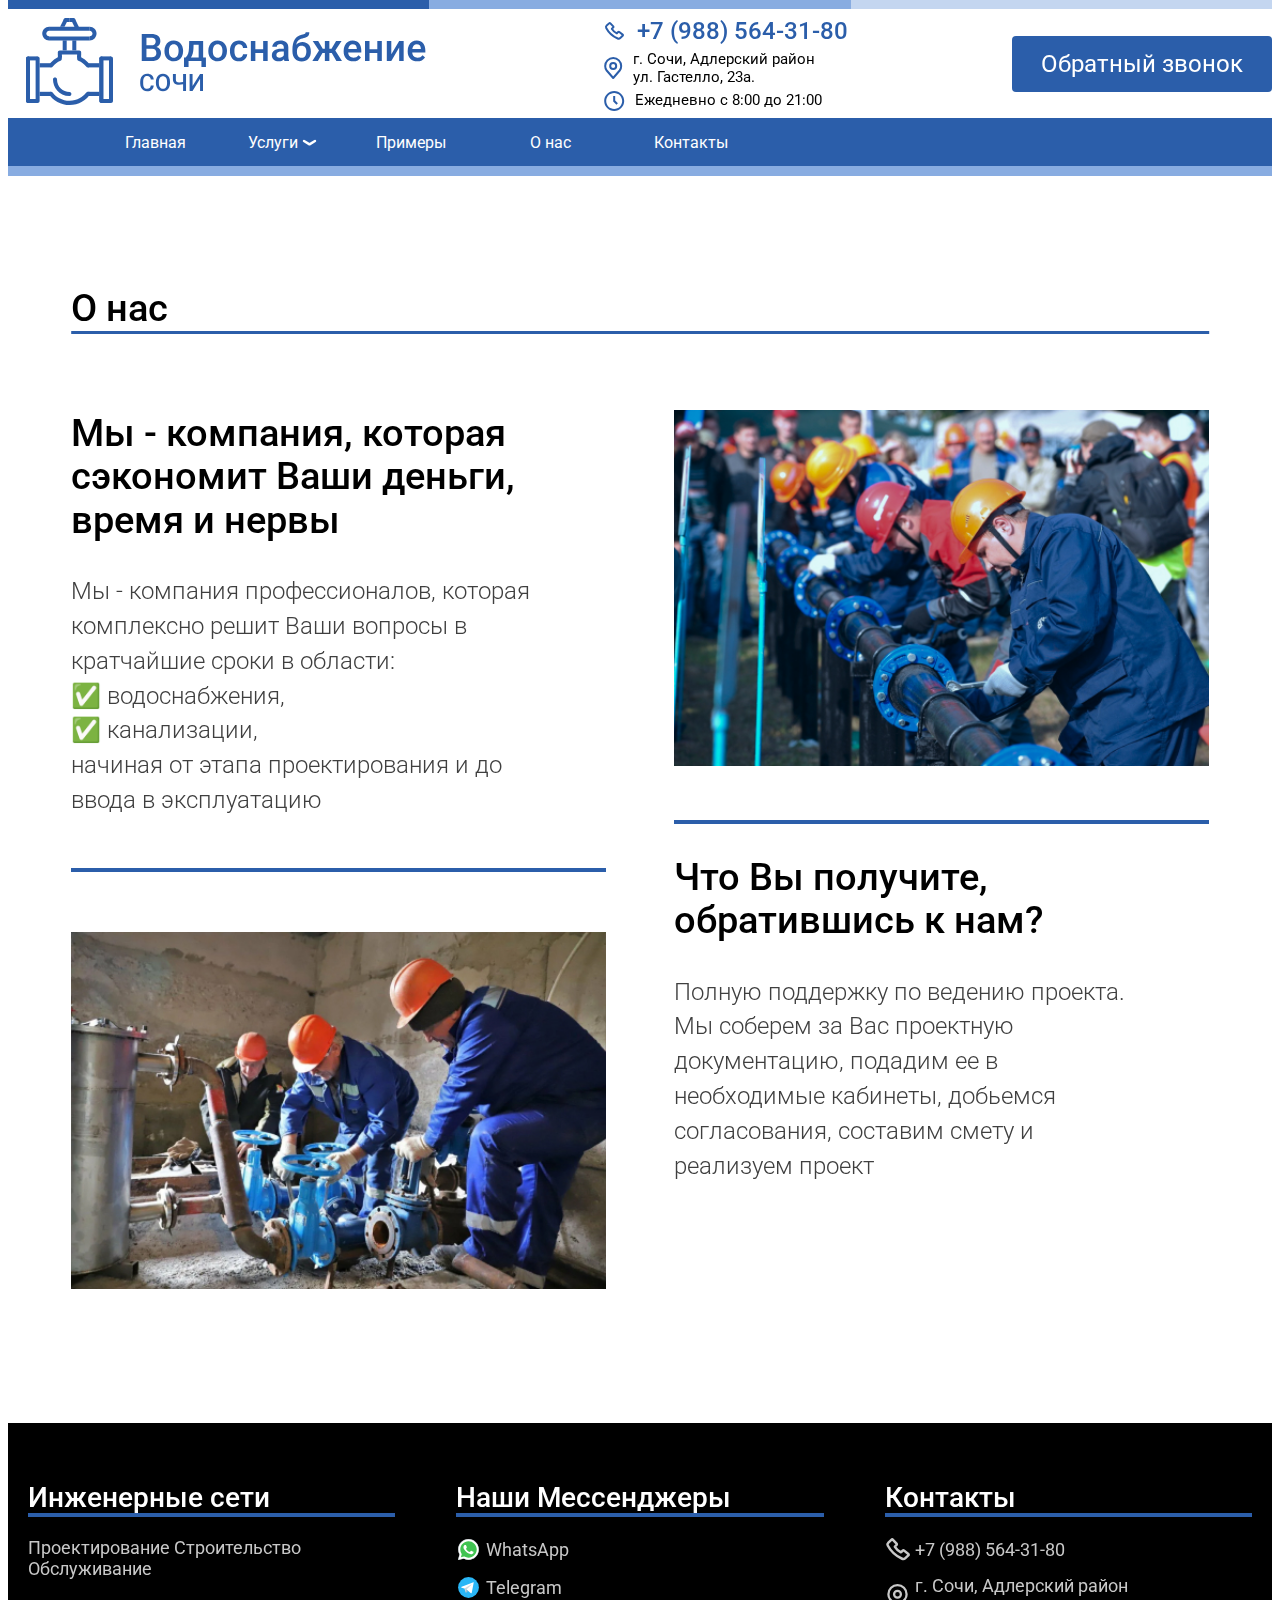
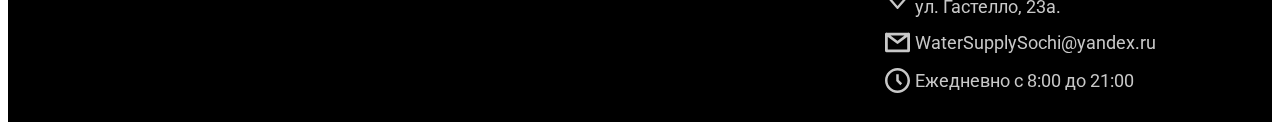
==== commit 5f5b2502: "orphografic fixes" ====
--- a/aboutUs/index.html
+++ b/aboutUs/index.html
@@ -37,14 +37,6 @@
         style="display: none; visibility: hidden"
       ></iframe
     ></noscript>
-    <noscript
-      ><iframe
-        src="https://www.googletagmanager.com/ns.html?id=GTM-5K7SZ8K"
-        height="0"
-        width="0"
-        style="display: none; visibility: hidden"
-      ></iframe
-    ></noscript>
     <header>
       <div class="container">
         <div class="line">
@@ -135,14 +127,13 @@
           <div class="aboutUs__wrapperGlobal">
             <div class="aboutUs__item">
               <div class="aboutUs__titleWrapper">
-                <h2>Мы компания которая сэкономит ваши деньги время и нервы</h2>
+                <h2>Мы - компания, которая сэкономит Ваши деньги, время и нервы</h2>
                 <p>
-                  Мы, компания профессионалов, которая комплексно решит ваши
-                  вопросы в области: <br />
-                  ✅ водоснабжения<br />
+                  Мы - компания профессионалов, которая комплексно решит Ваши
+                  вопросы в кратчайшие сроки в области: <br />
+                  ✅ водоснабжения,<br />
                   ✅ канализации, <br />
-                  начиная от этапа проектирования и до ввода в эксплуатацию в
-                  кратчайшие сроки.
+                  начиная от этапа проектирования и до ввода в эксплуатацию
                 </p>
               </div>
               <div class="line"></div>
@@ -152,9 +143,9 @@
               <img src="../img/aboutUsBG2.jpg" alt="aboutUsBG2" />
               <div class="line"></div>
               <div class="aboutUs__titleWrapper">
-                <h2>Что вы получите обратившись к нам?</h2>
+                <h2>Что Вы получите, обратившись к нам?</h2>
                 <p>
-                  Вы получите полную поддержку по ведению проекта, мы соберем за вас проектную документацию, подадим в нужные кабинеты, добьемся согласования, составим смету и реализуем в жизнь проект, в итоге вы получите то чего вы хотели.
+                  Полную поддержку по ведению проекта. Мы соберем за Вас проектную документацию, подадим ее в необходимые кабинеты, добьемся согласования, составим смету и реализуем проект
                 </p>
               </div>
             </div>
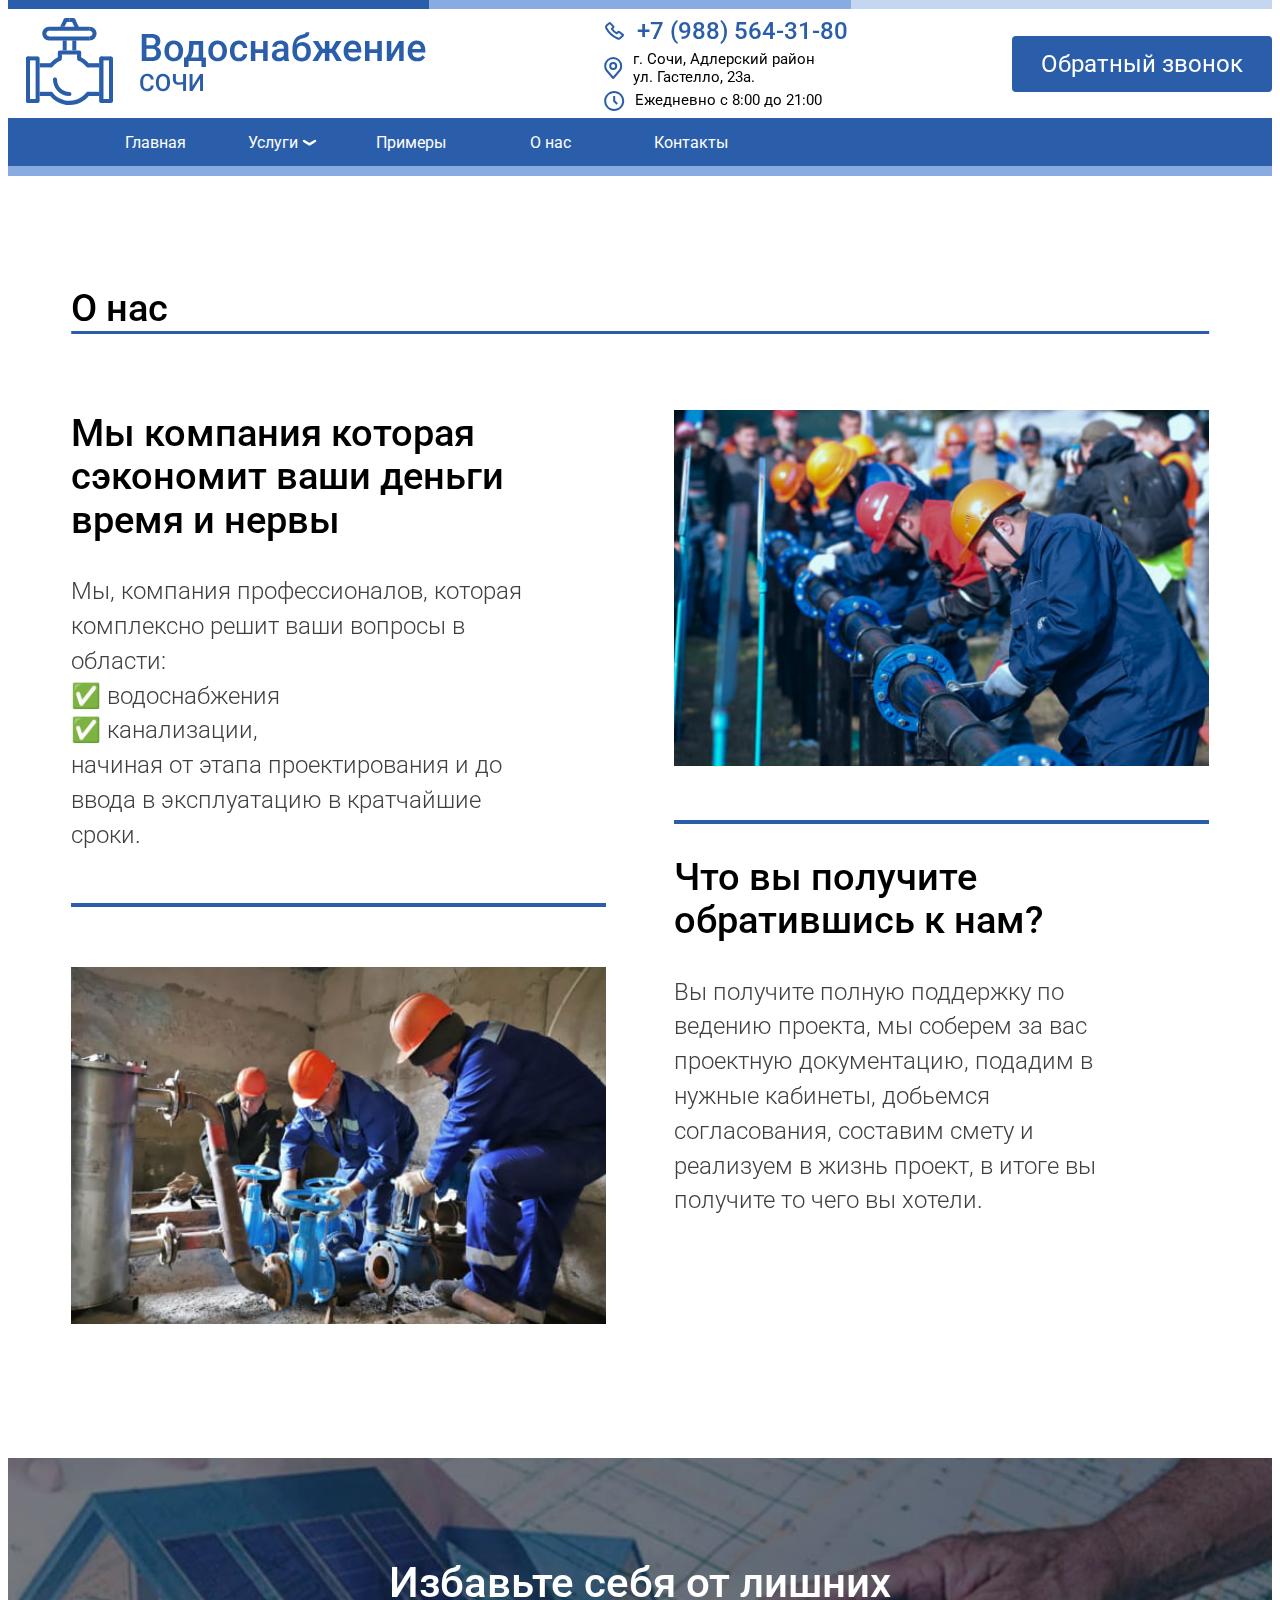
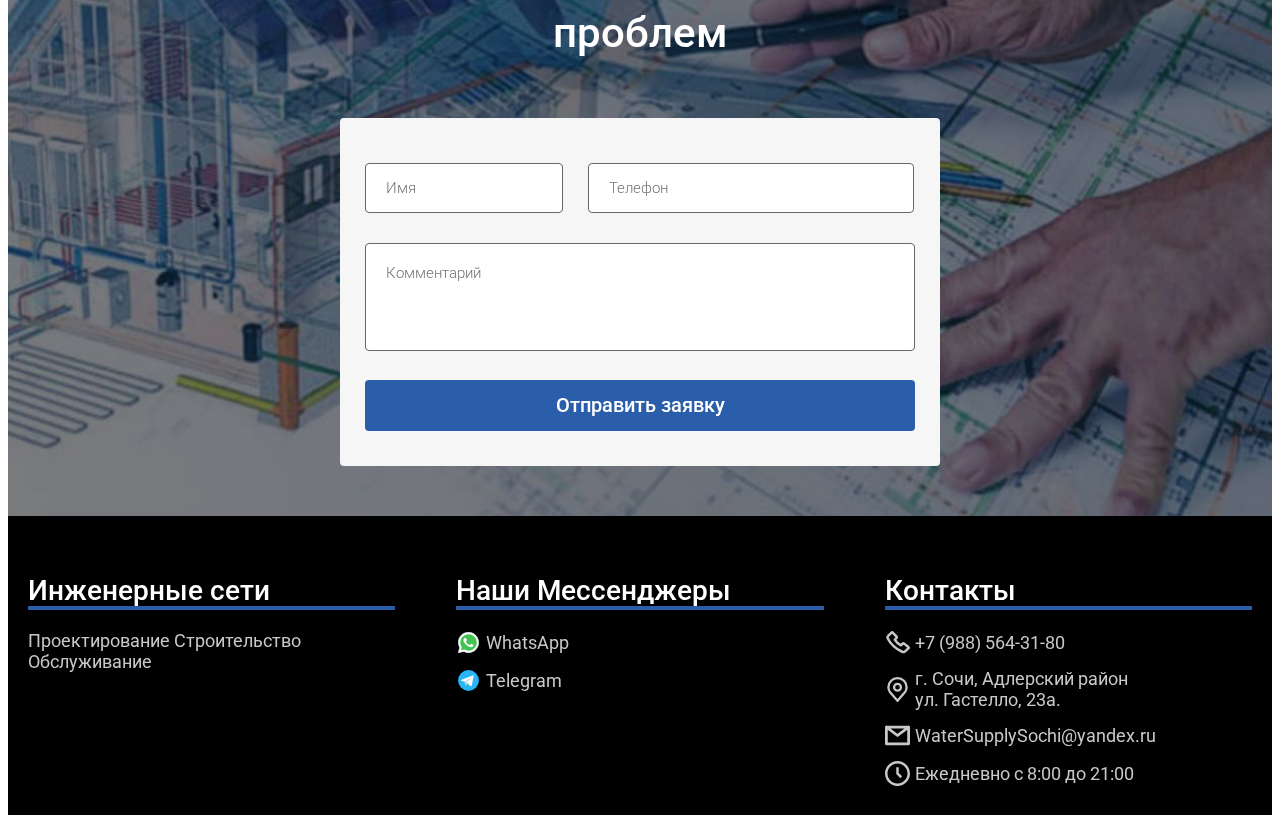
==== commit 5a6b7e88: "fixes" ====
--- a/aboutUs/index.html
+++ b/aboutUs/index.html
@@ -37,6 +37,14 @@
         style="display: none; visibility: hidden"
       ></iframe
     ></noscript>
+    <noscript
+      ><iframe
+        src="https://www.googletagmanager.com/ns.html?id=GTM-5K7SZ8K"
+        height="0"
+        width="0"
+        style="display: none; visibility: hidden"
+      ></iframe
+    ></noscript>
     <header>
       <div class="container">
         <div class="line">
@@ -127,13 +135,14 @@
           <div class="aboutUs__wrapperGlobal">
             <div class="aboutUs__item">
               <div class="aboutUs__titleWrapper">
-                <h2>Мы - компания, которая сэкономит Ваши деньги, время и нервы</h2>
+                <h2>Мы компания которая сэкономит ваши деньги время и нервы</h2>
                 <p>
-                  Мы - компания профессионалов, которая комплексно решит Ваши
-                  вопросы в кратчайшие сроки в области: <br />
-                  ✅ водоснабжения,<br />
+                  Мы, компания профессионалов, которая комплексно решит ваши
+                  вопросы в области: <br />
+                  ✅ водоснабжения<br />
                   ✅ канализации, <br />
-                  начиная от этапа проектирования и до ввода в эксплуатацию
+                  начиная от этапа проектирования и до ввода в эксплуатацию в
+                  кратчайшие сроки.
                 </p>
               </div>
               <div class="line"></div>
@@ -143,12 +152,59 @@
               <img src="../img/aboutUsBG2.jpg" alt="aboutUsBG2" />
               <div class="line"></div>
               <div class="aboutUs__titleWrapper">
-                <h2>Что Вы получите, обратившись к нам?</h2>
+                <h2>Что вы получите обратившись к нам?</h2>
                 <p>
-                  Полную поддержку по ведению проекта. Мы соберем за Вас проектную документацию, подадим ее в необходимые кабинеты, добьемся согласования, составим смету и реализуем проект
+                  Вы получите полную поддержку по ведению проекта, мы соберем за вас проектную документацию, подадим в нужные кабинеты, добьемся согласования, составим смету и реализуем в жизнь проект, в итоге вы получите то чего вы хотели.
                 </p>
               </div>
             </div>
+          </div>
+        </div>
+      </section>
+      <section class="requestSection">
+        <div class="container">
+          <div class="request">
+            <!-- <h2 class="headerTop headerTop1 white">
+              Обратитесь к профессионалам с большим опытом работы 
+            </h2> -->
+            <h3 class="headerTop white">Избавьте себя от лишних проблем</h3>
+            <form class="postRequest">
+              <label for="name">
+                <span class="errorPush errorPush1"></span>
+                <input
+                  data-rule="name"
+                  id="nameInquiryOne"
+                  placeholder="Имя"
+                  class="general postRequest__name"
+                  name="name"
+                  type="text"
+                />
+              </label>
+              <label for="tel">
+                <span class="errorPush errorPush2"></span>
+                <input
+                  data-rule="number"
+                  id="telInquiryTwo"
+                  placeholder="Телефон"
+                  class="general postRequest__tel"
+                  name="tel"
+                  type="text"
+                />
+              </label>
+              <label for="comment">
+                <span class="errorPush errorPush3"></span>
+                <textarea
+                  data-rule="comment"
+                  id="commentInquiryThree"
+                  class="general"
+                  placeholder="Комментарий"
+                  name="comment"
+                  cols="40"
+                  rows="3"
+                ></textarea>
+              </label>
+              <button class="button button_postRequest">Отправить заявку</button>
+            </form>
           </div>
         </div>
       </section>
@@ -167,10 +223,10 @@
                 <img src="../icon/WhatsApp.svg" alt="WhatsApp" />
                 <p>WhatsApp</p>
               </a>
-              <a class="footerFlex__flex">
+              <div class="footerFlex__flex">
                 <img src="../icon/iconTelegram.svg" alt="Telegram" />
                 <p>Telegram</p>
-              </a>
+              </div>
             </div>
             <div class="footerFlex__wrapper">
               <h2>Контакты</h2>
--- a/css/style.min.css
+++ b/css/style.min.css
@@ -1 +1 @@
-*{box-sizing:border-box}*{font-family:Roboto,sans-serif}:focus{outline:0}p{margin-top:0;margin-bottom:0}.container{max-width:1300px;margin:0 auto}.sliderMain{padding:0}.button{display:flex;align-items:center;justify-content:center;border:none;cursor:pointer;padding:14px 0;width:260px;background:#2b5eaa;border-radius:4px;font-size:24px;line-height:28px;color:#fff}.button_postRequest{width:100%;font-weight:500;font-size:20px;line-height:23px;margin-top:25px}.d-none{display:none!important}.bgColorNone{background:0 0!important}.white{color:#fff}section{padding:80px 0}.headerTop{max-width:450px;margin:0 auto;margin-top:20px;text-align:center;font-weight:500;font-size:42px;line-height:73px}.headerTop1{max-width:550px}li{list-style-type:none}a{z-index:5;color:#fff;text-decoration:none}ul{padding-left:0}input{height:50px}textarea{padding-top:20px}.general{padding-left:20px;background:#fff;border:1px solid #636972;box-sizing:border-box;border-radius:4px;font-weight:300;font-size:15px;line-height:18px;color:#636972;resize:none}.header{font-size:38px;font-weight:500;margin:0;margin-top:30px;position:relative;padding-left:5%}.header::before{content:"";position:absolute;width:100%;height:3px;background:#2b5eaa;top:45px;width:90%;left:50%;transform:translateX(-50%)}@media screen and (max-width:650px){.headerTop{font-size:35px;line-height:50px}.header{font-size:30px}}@media screen and (max-width:450px){.headerTop{font-size:30px;line-height:35px}.header{font-size:23px}}.headerBefore{margin-top:126px}.headerBefore::before{display:none}.notification{font-size:13px;margin:0 auto;text-align:center}header{padding:13px 0 16px 0;padding-bottom:10px}header .container{position:relative}header .container:after{position:absolute;content:'';width:100%;height:10px;background:#88ace1;right:50%;transform:translateX(50%)}header .line{position:absolute;top:-22px;left:50%;transform:translateX(-50%);width:100%;display:flex}header .line .blue{height:10px;width:33.3333%}header .line .blue1{background:#2b5eaa}header .line .blue2{background:#88ace1}header .line .blue3{background:#c4d6f0}header .wrapper{display:flex;justify-content:space-between;align-items:center;max-height:85px}header .wrapper__item{display:flex;margin-top:5px}header .wrapper__item img{margin-right:10px}header .wrapper__addressTime{font-size:15px;line-height:18px;font-weight:400}header .wrapper a{display:flex;text-decoration:none}header .wrapper a img{margin-right:13px}header .wrapper__phoneNumber{font-size:24px;line-height:28px;color:#2b5eaa;font-weight:500!important}header .ul{padding-left:80px;width:750px;display:flex;justify-content:space-between}header .ul__li{width:20%;text-align:center;cursor:pointer}header .ul__li a{padding:10px 0}header .ul__li_active{z-index:6;position:relative}header .ul__li_active:after{content:'';position:absolute;width:109px;height:45px;right:50%;top:-12px;border-radius:4px 4px 0 0;transform:translateX(50%);background:#88ace1;z-index:-1}header .dropdownUl{padding-left:0}header .dropdownUl__li{padding:20px 0}header nav{position:relative;width:100%;height:48px;margin-top:12px;display:flex;align-items:center;background:#2b5eaa}header .dropdownMenuRelative{position:relative;width:109px}header .dropdownMenuRelative__arrow{padding-bottom:2px}header .dropdownMenuRelative__arrow_active{transform:rotate(180deg);transition:.2s all}header .dropdownMenu{margin-top:10px;padding:0 12px;background-color:#2b5eaa;position:absolute;left:50%;transform:translateX(-50%);top:33px;z-index:1}header .hamburger{display:none}header .iconsHeader{width:20px;height:100%}@media screen and (max-width:1000px){header .wrapper__phoneNumber{font-size:22px}header .wrapper .logo img{height:63px;width:280px}header nav .ul{width:620px;padding-left:40px}header .dropdownMenuRelative__arrow{right:-20px!important;height:10px;width:20px}}@media screen and (max-width:800px){header .wrapper__phoneNumber{font-size:21px}header .wrapper .logo img{width:240px}header .wrapper__addressTime{font-size:14px}header .wrapper .button{padding:10px 0;width:180px;font-size:18px}}@media screen and (max-width:701px){header .wrapper{width:100%;display:flex;justify-content:center}header .wrapper .buttonModalOpen{position:absolute;right:20px;top:88px;z-index:8}header .wrapper .button{width:110px;height:28px;background:#fff;border-radius:1.00911px;color:#2b5eaa;font-size:12px}header .wrapper__itemNone{display:none}header .wrapper__itemPhone{z-index:8;position:absolute;width:28px;height:28px;background:#fff;border-radius:1.00911px;top:88px;right:140px}header .wrapper__itemPhone p{display:none}header .wrapper__itemPhone img{position:absolute;left:50%;top:50%;transform:translate(-50%,-50%)}header .wrapper .logoA{z-index:8}header .wrapper .logo{background-color:#fff;width:100%!important}header .wrapper .logo img{z-index:999;padding-top:2px;margin-right:0}header .wrapper .widthlogo{width:100%;display:flex;justify-content:center}header .wrapper .widthlogo a{width:100%;text-align:center}header .nav{padding:0 20px;display:flex;align-items:center}header .nav__active{position:fixed;background-color:#2b5eaa;width:100%;height:140vh;top:-285px;z-index:6}header .nav__active__ul{max-width:100%!important;padding-left:0!important;flex-direction:column;position:absolute;left:50%;transform:translateX(-50%);text-align:center}header .nav__active__ul .dropdownMenuRelative{position:absolute;left:51%;transform:translateX(-50%);top:100%}header .nav__active__ul .dropdownMenuRelative .dropdownUl__li{margin-top:0!important;padding:10px 0}header .nav__active__ul li{margin:0 auto;margin-top:20px;text-align:center}header .nav__active .ul__li_active:after{border-radius:0}header .hamburger{position:absolute;top:85px;left:20px;display:block;z-index:6;cursor:pointer;background-color:#88ace1;width:55px;height:37px;padding:6px 6px 0 6px}header .hamburger span{width:43px;height:4px;top:45px;border-radius:9px;display:block;background:#fff;margin-bottom:6px;transition:.5s all}header .hamburger .headerSpan{width:30px;margin:0 auto;margin-bottom:6px}header .hamburger_active span{margin-bottom:-3px}header .hamburger_active span:nth-child(1){transform:rotate(-45deg)}header .hamburger_active span:nth-child(2){display:none}header .hamburger_active span:nth-child(3){transform:rotate(45deg)}}.sliderMain{height:480px}.sliderMain .slider{width:100%;position:relative;margin:auto;height:300px}.sliderMain .slider__titleWrapper{position:absolute;top:46%;left:50%;transform:translateX(-50%);text-align:center;width:100%;color:#fff}.sliderMain .slider__header{width:500px;margin:0 auto;font-size:37px;line-height:45px}.sliderMain .slider__subheader{font-weight:400;font-size:24px;line-height:28px}.sliderMain .slider .item img{-o-object-fit:cover;object-fit:cover;width:100%;height:488px}.sliderMain .slider .next,.sliderMain .slider .previous{cursor:pointer;position:absolute;top:75%;width:auto;margin-top:-22px;padding:16px;color:#fff;font-weight:700;font-size:16px;transition:.6s ease;border-radius:0 3px 3px 0}.sliderMain .slider .previous{left:30px}.sliderMain .slider .previous img{width:20px;height:25px}.sliderMain .slider .next{right:30px;border-radius:3px 0 0 3px}.sliderMain .slider .next img{width:20px;height:25px}.sliderMain .slider .next:hover,.sliderMain .slider .previous:hover{background:rgba(200,200,200,.9);border-radius:4px}.sliderMain .slider .item{-webkit-animation-name:fade;animation-name:fade;-webkit-animation-duration:1.5s;animation-duration:1.5s}@-webkit-keyframes fade{from{opacity:.4}to{opacity:1}}@keyframes fade{from{opacity:.4}to{opacity:1}}@media screen and (max-width:1050px){.sliderMain{height:400px}.sliderMain .slider{height:250px}.sliderMain .slider__titleWrapper{position:absolute;top:47%}.sliderMain .slider__header{width:450px;margin:0 auto;font-size:33px;line-height:45px}.sliderMain .slider__subheader{width:500px;margin:0 auto;margin-top:20px}.sliderMain .slider .sliderImg{height:400px!important}.sliderMain .slider .previous{left:0}.sliderMain .slider .next{right:0}}@media screen and (max-width:550px){.sliderMain .slider__header{width:380px;margin:0 auto;font-size:27px;line-height:45px}.sliderMain .slider__subheader{width:320px;margin:0 auto;margin-top:20px;font-size:18px}.sliderMain .slider .sliderImg{height:400px!important}}@media screen and (max-width:400px){.sliderMain{height:300px}.sliderMain .slider__titleWrapper{top:34%}.sliderMain .slider__header{width:300px;margin:0 auto;font-size:18px;line-height:20px}.sliderMain .slider__subheader{width:300px;margin:0 auto;margin-top:45px;font-size:16px;line-height:18px}.sliderMain .slider .sliderImg{height:400px!important}.sliderMain .slider .sliderImg{height:300px!important}.sliderMain .slider .next,.sliderMain .slider .previous{top:55%}}@media screen and (max-width:360px){.sliderMain .slider__header{width:250px}.sliderMain .slider__subheader{width:235px}.sliderMain .slider .next,.sliderMain .slider .previous{top:55%}}.youWillGet .wrapper{padding:70px;background:#f7f7f7;height:490px;display:flex;justify-content:space-between;margin-top:80px}.youWillGet .wrapper__mask2{border-radius:10px 0 10px 10px;height:65px;width:65px;background:#2b5eaa;display:flex;justify-content:center;align-items:center;margin-left:87%}.youWillGet .wrapper__mask2 p{font-size:40px;font-weight:500;color:#fff}.youWillGet .wrapper__mask{border-radius:0 10px 10px 10px;height:65px;width:65px;background:#2b5eaa;display:flex;justify-content:center;align-items:center}.youWillGet .wrapper__mask p{font-size:40px;font-weight:500;color:#fff}.youWillGet .wrapper__title{max-width:500px;margin-top:100px}.youWillGet .wrapper__header{font-weight:500;font-size:38px;line-height:133.49%;margin:0}.youWillGet .wrapper__subtitle{font-weight:300;font-size:24px;line-height:145.99%}@media screen and (max-width:1180px){.youWillGet .wrapper{padding:30px;height:820px;width:600px;margin:0 auto;flex-direction:column-reverse;margin-top:50px}.youWillGet .wrapper img{height:378px;width:100%}.youWillGet .wrapper__mask{margin-top:30px}.youWillGet .wrapper2{flex-direction:column}}@media screen and (max-width:650px){.youWillGet .wrapper{padding:25px;height:700px;width:400px;margin:0 auto;margin-top:50px}.youWillGet .wrapper img{height:280px;width:100%}.youWillGet .wrapper__mask{margin-top:30px}.youWillGet .wrapper__mask2{margin-left:81%}.youWillGet .wrapper__header{font-size:30px}.youWillGet .wrapper__subtitle{font-size:18px}.youWillGet .wrapper__title{margin-top:30px}}@media screen and (max-width:450px){.youWillGet .wrapper{padding:20px;height:530px;width:300px;margin:0 auto;margin-top:50px}.youWillGet .wrapper img{height:200px}.youWillGet .wrapper__mask{margin-top:30px;height:50px;width:50px}.youWillGet .wrapper__mask p{font-size:30px}.youWillGet .wrapper__mask2{margin-top:30px;margin-left:80%;height:50px;width:50px}.youWillGet .wrapper__mask2 p{font-size:30px}.youWillGet .wrapper__header{font-size:24px}.youWillGet .wrapper__subtitle{font-size:16px}.youWillGet .wrapper__title{margin-top:30px}.youWillGet .wrapper__flex{height:280px}}.problemsYouMayFace{position:relative}.problemsYouMayFace__titleTop{width:95%;margin:0 auto;font-weight:300;font-size:24px;line-height:133.49%;margin-top:70px}.problemsYouMayFace:before{content:'';position:absolute;width:90%;height:4px;background:#2b5eaa;margin:0 auto;left:50%;transform:translate(-50%);top:-65px}.problemsYouMayFace__wrapperTop{display:flex;justify-content:space-between;margin-top:70px}.problemsYouMayFace__wrapper{width:45%;margin:0 auto;position:relative}.problemsYouMayFace__wrapper:before{content:'';position:absolute;height:2px;background:#2b5eaa;width:100%}.problemsYouMayFace__wrapper p{height:350px;margin-top:50px;font-size:24px;line-height:133.49%;font-weight:300}.problemsYouMayFace__wrapper p:first-letter{color:#2b5eaa;font-weight:500;font-size:38px}.problemsYouMayFace__wrapper .moreIndent{height:600px}.problemsYouMayFace__wrapper img{display:flex;margin:0 auto;width:99px;height:99px}.problemsYouMayFace .botLine{position:relative}.problemsYouMayFace .botLine::after{content:'';position:absolute;height:4px;bottom:-50px;background:#2b5eaa;width:100%;margin:0 auto}@media screen and (max-width:1140px){.problemsYouMayFace .moreIndent{height:750px}}@media screen and (max-width:920px){.problemsYouMayFace .moreIndent{height:750px}.problemsYouMayFace p{font-size:19px}.problemsYouMayFace .moreIndent{height:600px}.problemsYouMayFace p:first-letter{font-size:30px}}@media screen and (max-width:770px){.problemsYouMayFace .moreIndent{height:400px}.problemsYouMayFace__wrapperTop{display:block}.problemsYouMayFace__titleTop{line-height:25px}.problemsYouMayFace__wrapper{width:95%}.problemsYouMayFace__wrapper p{height:200px}.problemsYouMayFace__wrapper:before{content:"";position:absolute;height:2px;background:#2b5eaa;width:100%;top:-20px}}@media screen and (max-width:508px){.problemsYouMayFace .moreIndent{height:530px}.problemsYouMayFace__wrapperTop{display:block}.problemsYouMayFace__titleTop{line-height:25px}.problemsYouMayFace__titleTop p{font-size:16px}.problemsYouMayFace__wrapper p{height:200px;font-size:16px}.problemsYouMayFace__wrapper:before{content:"";position:absolute;height:2px;background:#2b5eaa;width:100%;top:-20px}}.requestSection{padding:0}.requestSection .request{padding:80px 0 50px 0;background:url(/img/bgTwo.jpg) center center/cover no-repeat}.requestSection .request .postRequest{padding:45px 25px 25px 25px;margin:0 auto;width:600px;height:348px;background:#f6f6f6;border-radius:4px;margin-top:60px;position:relative}.requestSection .request .postRequest label{width:100%}.requestSection .request .postRequest__name{width:198px}.requestSection .request .postRequest__tel{margin-left:21px;width:326px}.requestSection .request .postRequest textarea{margin-top:30px;width:100%;height:108px}@media screen and (max-width:650px){.requestSection .request .postRequest{background-color:#bb3232;padding:25px;margin:0 auto;width:308px;min-height:425px;background:#f6f6f6;border-radius:4px;margin-top:60px}.requestSection .request .postRequest label{width:100%}.requestSection .request .postRequest input{width:100%;margin-left:0;margin-top:25px}.requestSection .request .postRequest textarea{margin-top:25px;width:100%;height:108px}}footer .footer{padding:35px 20px 29px 20px;background:#000}footer .footer .footerFlex{display:flex;justify-content:space-between}footer .footer .footerFlex__wrapper{width:30%;position:relative}footer .footer .footerFlex__wrapper:after{content:'';height:4px;width:100%;background:#2b5eaa;position:absolute;top:55px}footer .footer .footerFlex__wrapper h2{font-weight:500;font-size:28px;line-height:33px;color:#fff}footer .footer .footerFlex__wrapper p{font-size:18px;line-height:21px;color:#c8c8c8}footer .footer .footerFlex__flex{margin-top:13px;display:flex;align-items:center}footer .footer .footerFlex__flex img{width:25px;height:25px;border-color:#fff;margin-right:5px}footer .footer .footerFlex__flex p{font-size:18px;line-height:21px;color:#c8c8c8}@media screen and (max-width:1140px){footer .footer .footerFlex{flex-direction:column}footer .footer .footerFlex__wrapper{margin:0 auto;width:50%}footer .footer .footerFlex__wrapper h2{font-size:25px;line-height:25px}footer .footer .footerFlex__wrapper p{font-size:16px}}@media screen and (max-width:780px){footer .footer .footerFlex__wrapper{width:100%}footer .footer .footerFlex__wrapper:after{top:48px}footer .footer .footerFlex__wrapper h2{font-weight:500;font-size:22px}footer .footer .footerFlex__wrapper p{font-size:15px}}.documentationServices .dropdownWrapper{position:relative;width:90%;margin:0 auto;margin-top:100px;display:flex;align-items:center;cursor:pointer}.documentationServices .dropdownWrapper__titleWra{margin-right:20px;border-color:#dc143c}.documentationServices .dropdownWrapper__title{width:100%;position:relative}.documentationServices .dropdownWrapper__title p{font-weight:500;font-size:38px;line-height:133.49%;color:#000;width:95%}.documentationServices .dropdownWrapper__plus{cursor:pointer;position:absolute;right:20px;top:32px}.documentationServices .dropdownWrapper__plus .horizontallyVertically{position:absolute;background:#2b5eaa}.documentationServices .dropdownWrapper__plus .horizontally{bottom:50%;left:50%;transform:translate(-50%,50%);width:20px;height:4px}.documentationServices .dropdownWrapper__plus .vertically{top:50%;left:50%;transform:translate(-50%,-50%);width:4px;height:20px}.documentationServices .ulDow{width:89%;margin:0 auto}.documentationServices .ulDow li{list-style-type:circle;margin-top:60px;font-weight:300;font-size:24px;line-height:133.49%;color:#000}.documentationServices .lineAfter{width:90%;margin:0 auto;position:relative}.documentationServices .lineAfter:after{content:'';position:absolute;width:100%;background:#2b5eaa;height:2px;top:50px}.documentationServices__flexWrap{display:flex;justify-content:space-between;width:90%;margin:50px auto}.documentationServices__downloadWrap{padding:35px;display:flex;align-items:center;margin-top:2%;height:156px;width:48%;border:2px solid #2b5eaa;box-sizing:border-box;border-radius:4px}.documentationServices__titleWrap{margin-left:10px;flex-direction:column!important}.documentationServices__titleWrap p{margin-left:10px;font-size:24px}.documentationServices__a{color:#000}.documentationServices__download{margin-top:20px}.documentationServices__download a{border-bottom:1.5px solid #2b5eaa;margin-left:10px;font-weight:300}@media screen and (max-width:1140px){.documentationServices .dropdownWrapper__title p{font-size:25px}.documentationServices .dropdownWrapper__plus{top:18px}.documentationServices .ulDow li{font-size:20px;margin-top:45px}.documentationServices__downloadWrap{padding:30px}.documentationServices__titleWrap p{font-size:22px}}@media screen and (max-width:780px){.documentationServices .dropdownWrapper__title{width:90%}.documentationServices .dropdownWrapper__title p{font-size:23px}.documentationServices .dropdownWrapper__plus{top:18px}.documentationServices .ulDow li{font-size:18px;margin-top:35px}.documentationServices__downloadWrap{padding:14px}.documentationServices__downloadWrap img{width:40px}.documentationServices__titleWrap p{font-size:18px}.documentationServices__a{font-size:14px}}@media screen and (max-width:610px){.documentationServices .dropdownWrapper__title{width:88%}.documentationServices .dropdownWrapper__title p{font-size:20px}.documentationServices .dropdownWrapper__plus{top:14px}.documentationServices .ulDow li{font-size:16px;margin-top:30px}.documentationServices__downloadWrap{width:90%}.documentationServices__downloadWrap{margin:0 auto}.documentationServices__flexWrap{flex-direction:column;margin:0 auto}.documentationServices__downloadWrap{margin-top:30px}}@media screen and (max-width:450px){.documentationServices .dropdownWrapper__title{width:88%}.documentationServices .dropdownWrapper__title p{font-size:20px}.documentationServices .dropdownWrapper__plus{top:14px}.documentationServices .ulDow li{font-size:16px;margin-top:30px}.documentationServices__flexWrap{flex-direction:column!important}}@media screen and (max-width:357px){.documentationServices .dropdownWrapper__title{width:89%}.documentationServices .dropdownWrapper__title p{font-size:17px}.documentationServices .dropdownWrapper__plus{top:12.5px}.documentationServices .ulDow li{font-size:16px;margin-top:30px}.documentationServices__downloadWrap{width:100%}}.workExamples .globalWrapper{margin-top:60px}.workExamples .globalWrapper__wrapper{width:90%;margin:0 auto;display:flex;justify-content:space-between}.workExamples .globalWrapper__item1{width:39%}.workExamples .globalWrapper__item1 img{height:100%;width:100%}.workExamples .globalWrapper__item2{display:flex;justify-content:flex-end;width:59%}.workExamples .globalWrapper__item2 img{height:100%;width:100%}.workExamples .globalWrapper__wrapper2{width:90%;height:100%;margin:0 auto;margin-top:2%;display:flex;justify-content:space-between}.workExamples .globalWrapper__itemOne{flex-direction:column;width:59%;height:100%}.workExamples .globalWrapper__itemOne img{width:100%}.workExamples .globalWrapper__itemTwo{flex-direction:column;width:39%;height:50%!important}.workExamples .globalWrapper__itemTwo img{width:100%}.workExamples .globalWrapper__item4{margin-top:11.5%}.workExamples .globalWrapper__item4 img{height:100%}.workExamples .globalWrapper__item3{height:100%}.workExamples .globalWrapper__item3 img{height:100%}.workExamples .globalWrapper__item6{margin-top:3%}@media screen and (max-width:700px){.workExamples .globalWrapper__itemOne{width:100%}.workExamples .globalWrapper__wrapper{flex-direction:column}.workExamples .globalWrapper__wrapper2{flex-direction:column;align-items:center}.workExamples .globalWrapper__item1{width:100%;margin:0 auto}.workExamples .globalWrapper__item2{width:100%;margin:0 auto}.workExamples .globalWrapper__item3{width:100%;margin:0 auto}.workExamples .globalWrapper__wrapper2{margin-top:1%}.workExamples .globalWrapper__item4{width:100%;margin-top:0}.workExamples .globalWrapper__item6{width:100%;margin-top:1%;margin:0 auto}.workExamples .globalWrapper__itemTwo{width:100%}}.aboutUs__wrapperGlobal{display:flex;justify-content:space-between;margin:50px auto;width:90%}.aboutUs__item{width:47%}.aboutUs__item img{width:100%;margin-top:30px}.aboutUs__item .line{width:100%;height:4px;background:#2b5eaa;margin:50px 0 30px 0}.aboutUs__titleWrapper{width:89%}.aboutUs__titleWrapper h2{font-size:38px;line-height:115.69%;color:#000;font-weight:500}.aboutUs__titleWrapper p{font-weight:300;font-size:24px;line-height:145.69%;color:#3f3f3f}@media screen and (max-width:1030px){.aboutUs__titleWrapper h2{font-size:30px}.aboutUs__titleWrapper p{font-size:20px}}@media screen and (max-width:800px){.aboutUs__titleWrapper{width:100%}.aboutUs__titleWrapper h2{font-size:25px}.aboutUs__titleWrapper p{font-size:18px}.aboutUs__wrapperGlobal{flex-direction:column;width:100%}.aboutUs__item{margin:0 auto;width:90%}}.contacts__wrapper{width:90%;margin:0 auto}.contacts__wrapper h3{font-weight:500;font-size:24px;line-height:34px}.contacts__wrapper p{font-weight:300;font-size:24px;line-height:34px}.ulDow{display:none}.d-block{display:block}.errorPush{position:absolute;color:red;font-size:14px}.errorPush1{top:25px;left:25px}.errorPush2{top:25px;left:249px}.errorPush3{top:105px;left:25px}@media screen and (max-width:651px){.errorPush{color:red;font-size:13px}.errorPush1{top:31px;left:25px}.errorPush2{top:105px;left:25px}.errorPush3{top:180px;left:25px}}.shadow.open{opacity:1;z-index:999!important}.shadow{opacity:0;z-index:-999}.shadow{top:50%;left:50%;transform:translate(-50%,-50%);position:fixed;background-color:#2b5eaa;width:100%;height:100%;z-index:-999}.shadow .close{color:#2b5eaa;font-size:36px;position:absolute;right:10px;top:137px;z-index:999;cursor:pointer}.shadow .requestSection1{position:absolute;top:5%;left:50%;transform:translateX(-50%)}.shadow .requestSection1 .request{background-image:none;padding:80px 0 50px 0}+*{box-sizing:border-box}*{font-family:Roboto,sans-serif}:focus{outline:0}p{margin-top:0;margin-bottom:0}.container{max-width:1300px;margin:0 auto}.sliderMain{padding:0}.button{display:flex;align-items:center;justify-content:center;border:none;cursor:pointer;padding:14px 0;width:260px;background:#2b5eaa;border-radius:4px;font-size:24px;line-height:28px;color:#fff}.button_postRequest{width:100%;font-weight:500;font-size:20px;line-height:23px;margin-top:25px}.d-none{display:none!important}.bgColorNone{background:0 0!important}.white{color:#fff}section{padding:80px 0}.headerTop{max-width:600px;margin:0 auto;margin-top:20px;text-align:center;font-weight:500;font-size:42px;line-height:50px}li{list-style-type:none}a{z-index:5;color:#fff;text-decoration:none}ul{padding-left:0}input{height:50px}textarea{padding-top:20px}.general{padding-left:20px;background:#fff;border:1px solid #636972;box-sizing:border-box;border-radius:4px;font-weight:300;font-size:15px;line-height:18px;color:#636972;resize:none}.header{font-size:38px;font-weight:500;margin:0;margin-top:30px;position:relative;padding-left:5%}.header::before{content:"";position:absolute;width:100%;height:3px;background:#2b5eaa;top:45px;width:90%;left:50%;transform:translateX(-50%)}@media screen and (max-width:650px){.headerTop{font-size:35px;line-height:50px}.header{font-size:30px}}@media screen and (max-width:450px){.headerTop{font-size:30px;line-height:35px}.header{font-size:23px}}.headerBefore{margin-top:126px}.headerBefore::before{display:none}.notification{font-size:13px;margin:0 auto;text-align:center}header{padding:13px 0 16px 0;padding-bottom:10px}header .container{position:relative}header .container:after{position:absolute;content:'';width:100%;height:10px;background:#88ace1;right:50%;transform:translateX(50%)}header .line{position:absolute;top:-22px;left:50%;transform:translateX(-50%);width:100%;display:flex}header .line .blue{height:10px;width:33.3333%}header .line .blue1{background:#2b5eaa}header .line .blue2{background:#88ace1}header .line .blue3{background:#c4d6f0}header .wrapper{display:flex;justify-content:space-between;align-items:center;max-height:85px}header .wrapper__item{display:flex;margin-top:5px}header .wrapper__item img{margin-right:10px}header .wrapper__addressTime{font-size:15px;line-height:18px;font-weight:400}header .wrapper a{display:flex;text-decoration:none}header .wrapper a img{margin-right:13px}header .wrapper__phoneNumber{font-size:24px;line-height:28px;color:#2b5eaa;font-weight:500!important}header .ul{padding-left:80px;width:750px;display:flex;justify-content:space-between}header .ul__li{width:20%;text-align:center;cursor:pointer}header .ul__li a{padding:10px 0}header .ul__li_active{z-index:6;position:relative}header .ul__li_active:after{content:'';position:absolute;width:109px;height:45px;right:50%;top:-12px;border-radius:4px 4px 0 0;transform:translateX(50%);background:#88ace1;z-index:-1}header .dropdownUl{padding-left:0}header .dropdownUl__li{padding:20px 0}header nav{position:relative;width:100%;height:48px;margin-top:12px;display:flex;align-items:center;background:#2b5eaa}header .dropdownMenuRelative{position:relative;width:109px}header .dropdownMenuRelative__arrow{padding-bottom:2px}header .dropdownMenuRelative__arrow_active{transform:rotate(180deg);transition:.2s all}header .dropdownMenu{margin-top:10px;padding:0 12px;background-color:#2b5eaa;position:absolute;left:50%;transform:translateX(-50%);top:33px;z-index:1}header .hamburger{display:none}header .iconsHeader{width:20px;height:100%}@media screen and (max-width:1000px){header .wrapper__phoneNumber{font-size:22px}header .wrapper .logo img{height:63px;width:280px}header nav .ul{width:620px;padding-left:40px}header .dropdownMenuRelative__arrow{right:-20px!important;height:10px;width:20px}}@media screen and (max-width:800px){header .wrapper__phoneNumber{font-size:21px}header .wrapper .logo img{width:240px}header .wrapper__addressTime{font-size:14px}header .wrapper .button{padding:10px 0;width:180px;font-size:18px}}@media screen and (max-width:701px){header .wrapper{width:100%;display:flex;justify-content:center}header .wrapper .buttonModalOpen{position:absolute;right:20px;top:88px;z-index:8}header .wrapper .button{width:110px;height:28px;background:#fff;border-radius:1.00911px;color:#2b5eaa;font-size:12px}header .wrapper__itemNone{display:none}header .wrapper__itemPhone{z-index:8;position:absolute;width:28px;height:28px;background:#fff;border-radius:1.00911px;top:88px;right:140px}header .wrapper__itemPhone p{display:none}header .wrapper__itemPhone img{position:absolute;left:50%;top:50%;transform:translate(-50%,-50%)}header .wrapper .logoA{z-index:8}header .wrapper .logo{background-color:#fff;width:100%!important}header .wrapper .logo img{z-index:999;padding-top:2px;margin-right:0}header .wrapper .widthlogo{width:100%;display:flex;justify-content:center}header .wrapper .widthlogo a{width:100%;text-align:center}header .nav{padding:0 20px;display:flex;align-items:center}header .nav__active{position:fixed;background-color:#2b5eaa;width:100%;height:140vh;top:-285px;z-index:6}header .nav__active__ul{max-width:100%!important;padding-left:0!important;flex-direction:column;position:absolute;left:50%;transform:translateX(-50%);text-align:center}header .nav__active__ul .dropdownMenuRelative{position:absolute;left:51%;transform:translateX(-50%);top:100%}header .nav__active__ul .dropdownMenuRelative .dropdownUl__li{margin-top:0!important;padding:10px 0}header .nav__active__ul li{margin:0 auto;margin-top:20px;text-align:center}header .nav__active .ul__li_active:after{border-radius:0}header .hamburger{position:absolute;top:85px;left:20px;display:block;z-index:6;cursor:pointer;background-color:#88ace1;width:55px;height:37px;padding:6px 6px 0 6px}header .hamburger span{width:43px;height:4px;top:45px;border-radius:9px;display:block;background:#fff;margin-bottom:6px;transition:.5s all}header .hamburger .headerSpan{width:30px;margin:0 auto;margin-bottom:6px}header .hamburger_active span{margin-bottom:-3px}header .hamburger_active span:nth-child(1){transform:rotate(-45deg)}header .hamburger_active span:nth-child(2){display:none}header .hamburger_active span:nth-child(3){transform:rotate(45deg)}}.sliderMain{height:480px}.sliderMain .slider{width:100%;position:relative;margin:auto;height:300px}.sliderMain .slider__titleWrapper{position:absolute;top:46%;left:50%;transform:translateX(-50%);text-align:center;width:100%;color:#fff}.sliderMain .slider__header{width:500px;margin:0 auto;font-size:37px;line-height:45px}.sliderMain .slider__subheader{font-weight:400;font-size:24px;line-height:28px}.sliderMain .slider .item img{-o-object-fit:cover;object-fit:cover;width:100%;height:488px}.sliderMain .slider .next,.sliderMain .slider .previous{cursor:pointer;position:absolute;top:75%;width:auto;margin-top:-22px;padding:16px;color:#fff;font-weight:700;font-size:16px;transition:.6s ease;border-radius:0 3px 3px 0}.sliderMain .slider .previous{left:30px}.sliderMain .slider .previous img{width:20px;height:25px}.sliderMain .slider .next{right:30px;border-radius:3px 0 0 3px}.sliderMain .slider .next img{width:20px;height:25px}.sliderMain .slider .next:hover,.sliderMain .slider .previous:hover{background:rgba(200,200,200,.9);border-radius:4px}.sliderMain .slider .item{-webkit-animation-name:fade;animation-name:fade;-webkit-animation-duration:1.5s;animation-duration:1.5s}@-webkit-keyframes fade{from{opacity:.4}to{opacity:1}}@keyframes fade{from{opacity:.4}to{opacity:1}}@media screen and (max-width:1050px){.sliderMain{height:400px}.sliderMain .slider{height:250px}.sliderMain .slider__titleWrapper{position:absolute;top:47%}.sliderMain .slider__header{width:450px;margin:0 auto;font-size:33px;line-height:45px}.sliderMain .slider__subheader{width:500px;margin:0 auto;margin-top:20px}.sliderMain .slider .sliderImg{height:400px!important}.sliderMain .slider .previous{left:0}.sliderMain .slider .next{right:0}}@media screen and (max-width:550px){.sliderMain .slider__header{width:380px;margin:0 auto;font-size:27px;line-height:45px}.sliderMain .slider__subheader{width:320px;margin:0 auto;margin-top:20px;font-size:18px}.sliderMain .slider .sliderImg{height:400px!important}}@media screen and (max-width:400px){.sliderMain{height:300px}.sliderMain .slider__titleWrapper{top:34%}.sliderMain .slider__header{width:300px;margin:0 auto;font-size:18px;line-height:20px}.sliderMain .slider__subheader{width:300px;margin:0 auto;margin-top:45px;font-size:16px;line-height:18px}.sliderMain .slider .sliderImg{height:400px!important}.sliderMain .slider .sliderImg{height:300px!important}.sliderMain .slider .next,.sliderMain .slider .previous{top:55%}}@media screen and (max-width:360px){.sliderMain .slider__header{width:250px}.sliderMain .slider__subheader{width:235px}.sliderMain .slider .next,.sliderMain .slider .previous{top:55%}}.youWillGet .wrapper{padding:70px;background:#f7f7f7;height:490px;display:flex;justify-content:space-between;margin-top:80px}.youWillGet .wrapper img{width:100%}.youWillGet .wrapper__mask2{border-radius:10px 0 10px 10px;height:65px;width:65px;background:#2b5eaa;display:flex;justify-content:center;align-items:center;margin-left:87%}.youWillGet .wrapper__mask2 p{font-size:40px;font-weight:500;color:#fff}.youWillGet .wrapper__mask{border-radius:0 10px 10px 10px;height:65px;width:65px;background:#2b5eaa;display:flex;justify-content:center;align-items:center}.youWillGet .wrapper__mask p{font-size:40px;font-weight:500;color:#fff}.youWillGet .wrapper__title{max-width:500px;margin-top:100px}.youWillGet .wrapper__header{font-weight:500;font-size:38px;line-height:133.49%;margin:0}.youWillGet .wrapper__subtitle{font-weight:300;font-size:24px;line-height:145.99%}@media screen and (max-width:1180px){.youWillGet .wrapper{padding:30px;height:820px;width:600px;margin:0 auto;flex-direction:column-reverse;margin-top:50px}.youWillGet .wrapper__mask{margin-top:30px}.youWillGet .wrapper2{flex-direction:column}}@media screen and (max-width:650px){.youWillGet .wrapper{padding:25px;height:700px;width:400px;margin:0 auto;margin-top:50px}.youWillGet .wrapper__mask{margin-top:30px}.youWillGet .wrapper__mask2{margin-left:81%}.youWillGet .wrapper__header{font-size:30px}.youWillGet .wrapper__subtitle{font-size:18px}.youWillGet .wrapper__title{margin-top:30px}}@media screen and (max-width:450px){.youWillGet .wrapper{padding:20px;height:530px;width:300px;margin:0 auto;margin-top:50px}.youWillGet .wrapper__mask{margin-top:30px;height:50px;width:50px}.youWillGet .wrapper__mask p{font-size:30px}.youWillGet .wrapper__mask2{margin-top:30px;margin-left:80%;height:50px;width:50px}.youWillGet .wrapper__mask2 p{font-size:30px}.youWillGet .wrapper__header{font-size:24px}.youWillGet .wrapper__subtitle{font-size:16px}.youWillGet .wrapper__title{margin-top:30px}.youWillGet .wrapper__flex{height:280px}}.problemsYouMayFace{position:relative}.problemsYouMayFace__titleTop{width:95%;margin:0 auto;font-weight:300;font-size:24px;line-height:133.49%;margin-top:70px}.problemsYouMayFace__wrapperTop{display:flex;justify-content:space-between;margin-top:70px}.problemsYouMayFace__wrapper{width:45%;margin:0 auto;position:relative}.problemsYouMayFace__wrapper:before{content:'';position:absolute;height:2px;background:#2b5eaa;width:100%}.problemsYouMayFace__wrapper p{height:350px;margin-top:50px;font-size:24px;line-height:133.49%;font-weight:300}.problemsYouMayFace__wrapper p:first-letter{color:#2b5eaa;font-weight:500;font-size:38px}.problemsYouMayFace__wrapper .moreIndent{height:600px}.problemsYouMayFace__wrapper img{display:flex;margin:0 auto;width:99px;height:99px}@media screen and (max-width:1140px){.problemsYouMayFace .moreIndent{height:750px}}@media screen and (max-width:920px){.problemsYouMayFace .moreIndent{height:750px}.problemsYouMayFace p{font-size:19px}.problemsYouMayFace .moreIndent{height:600px}.problemsYouMayFace p:first-letter{font-size:30px}}@media screen and (max-width:770px){.problemsYouMayFace .moreIndent{height:400px}.problemsYouMayFace__wrapperTop{display:block}.problemsYouMayFace__titleTop{line-height:25px}.problemsYouMayFace__wrapper{width:95%}.problemsYouMayFace__wrapper p{height:200px}.problemsYouMayFace__wrapper:before{content:"";position:absolute;height:2px;background:#2b5eaa;width:100%;top:-20px}}@media screen and (max-width:508px){.problemsYouMayFace .moreIndent{height:530px}.problemsYouMayFace__wrapperTop{display:block}.problemsYouMayFace__titleTop{line-height:25px}.problemsYouMayFace__titleTop p{font-size:16px}.problemsYouMayFace__wrapper p{height:200px;font-size:16px}.problemsYouMayFace__wrapper:before{content:"";position:absolute;height:2px;background:#2b5eaa;width:100%;top:-20px}}.requestSection{padding:0}.requestSection .request{padding:80px 0 50px 0;background:url(/img/bgTwo.jpg) center center/cover no-repeat}.requestSection .request .postRequest{padding:45px 25px 25px 25px;margin:0 auto;width:600px;height:348px;background:#f6f6f6;border-radius:4px;margin-top:60px;position:relative}.requestSection .request .postRequest label{width:100%}.requestSection .request .postRequest__name{width:198px}.requestSection .request .postRequest__tel{margin-left:21px;width:326px}.requestSection .request .postRequest textarea{margin-top:30px;width:100%;height:108px}@media screen and (max-width:650px){.requestSection .request .postRequest{background-color:#bb3232;padding:25px;margin:0 auto;width:308px;min-height:425px;background:#f6f6f6;border-radius:4px;margin-top:60px}.requestSection .request .postRequest label{width:100%}.requestSection .request .postRequest input{width:100%;margin-left:0;margin-top:25px}.requestSection .request .postRequest textarea{margin-top:25px;width:100%;height:108px}}footer .footer{padding:35px 20px 29px 20px;background:#000}footer .footer .footerFlex{display:flex;justify-content:space-between}footer .footer .footerFlex__wrapper{width:30%;position:relative}footer .footer .footerFlex__wrapper:after{content:'';height:4px;width:100%;background:#2b5eaa;position:absolute;top:55px}footer .footer .footerFlex__wrapper h2{font-weight:500;font-size:28px;line-height:33px;color:#fff}footer .footer .footerFlex__wrapper p{font-size:18px;line-height:21px;color:#c8c8c8}footer .footer .footerFlex__flex{margin-top:13px;display:flex;align-items:center}footer .footer .footerFlex__flex img{width:25px;height:25px;border-color:#fff;margin-right:5px}footer .footer .footerFlex__flex p{font-size:18px;line-height:21px;color:#c8c8c8}@media screen and (max-width:1140px){footer .footer .footerFlex{flex-direction:column}footer .footer .footerFlex__wrapper{margin:0 auto;width:50%}footer .footer .footerFlex__wrapper h2{font-size:25px;line-height:25px}footer .footer .footerFlex__wrapper p{font-size:16px}}@media screen and (max-width:780px){footer .footer .footerFlex__wrapper{width:100%}footer .footer .footerFlex__wrapper:after{top:48px}footer .footer .footerFlex__wrapper h2{font-weight:500;font-size:22px}footer .footer .footerFlex__wrapper p{font-size:15px}}.documentationServices .dropdownWrapper{position:relative;width:90%;margin:0 auto;margin-top:100px;display:flex;align-items:center;cursor:pointer}.documentationServices .dropdownWrapper__titleWra{margin-right:20px;border-color:#dc143c}.documentationServices .dropdownWrapper__title{width:100%;position:relative}.documentationServices .dropdownWrapper__title p{font-weight:500;font-size:38px;line-height:133.49%;color:#000;width:95%}.documentationServices .dropdownWrapper__plus{cursor:pointer;position:absolute;right:20px;top:32px}.documentationServices .dropdownWrapper__plus .horizontallyVertically{position:absolute;background:#2b5eaa}.documentationServices .dropdownWrapper__plus .horizontally{bottom:50%;left:50%;transform:translate(-50%,50%);width:20px;height:4px}.documentationServices .dropdownWrapper__plus .vertically{top:50%;left:50%;transform:translate(-50%,-50%);width:4px;height:20px}.documentationServices .ulDow{width:89%;margin:0 auto}.documentationServices .ulDow li{list-style-type:circle;margin-top:60px;font-weight:300;font-size:24px;line-height:133.49%;color:#000}.documentationServices .lineAfter{width:90%;margin:0 auto;position:relative}.documentationServices .lineAfter:after{content:'';position:absolute;width:100%;background:#2b5eaa;height:2px;top:50px}.documentationServices__flexWrap{display:flex;justify-content:space-between;width:90%;margin:50px auto}.documentationServices__downloadWrap{padding:35px;display:flex;align-items:center;margin-top:2%;height:156px;width:48%;border:2px solid #2b5eaa;box-sizing:border-box;border-radius:4px}.documentationServices__titleWrap{margin-left:10px;flex-direction:column!important}.documentationServices__titleWrap p{margin-left:10px;font-size:24px}.documentationServices__a{color:#000}.documentationServices__download{margin-top:20px}.documentationServices__download a{border-bottom:1.5px solid #2b5eaa;margin-left:10px;font-weight:300}@media screen and (max-width:1140px){.documentationServices .dropdownWrapper__title p{font-size:25px}.documentationServices .dropdownWrapper__plus{top:18px}.documentationServices .ulDow li{font-size:20px;margin-top:45px}.documentationServices__downloadWrap{padding:30px}.documentationServices__titleWrap p{font-size:22px}}@media screen and (max-width:780px){.documentationServices .dropdownWrapper__title{width:90%}.documentationServices .dropdownWrapper__title p{font-size:23px}.documentationServices .dropdownWrapper__plus{top:18px}.documentationServices .ulDow li{font-size:18px;margin-top:35px}.documentationServices__downloadWrap{padding:14px}.documentationServices__downloadWrap img{width:40px}.documentationServices__titleWrap p{font-size:18px}.documentationServices__a{font-size:14px}}@media screen and (max-width:610px){.documentationServices .dropdownWrapper__title{width:88%}.documentationServices .dropdownWrapper__title p{font-size:20px}.documentationServices .dropdownWrapper__plus{top:14px}.documentationServices .ulDow li{font-size:16px;margin-top:30px}.documentationServices__downloadWrap{width:90%}.documentationServices__downloadWrap{margin:0 auto}.documentationServices__flexWrap{flex-direction:column;margin:0 auto}.documentationServices__downloadWrap{margin-top:30px}}@media screen and (max-width:450px){.documentationServices .dropdownWrapper__title{width:88%}.documentationServices .dropdownWrapper__title p{font-size:20px}.documentationServices .dropdownWrapper__plus{top:14px}.documentationServices .ulDow li{font-size:16px;margin-top:30px}.documentationServices__flexWrap{flex-direction:column!important}}@media screen and (max-width:357px){.documentationServices .dropdownWrapper__title{width:89%}.documentationServices .dropdownWrapper__title p{font-size:17px}.documentationServices .dropdownWrapper__plus{top:12.5px}.documentationServices .ulDow li{font-size:16px;margin-top:30px}.documentationServices__downloadWrap{width:100%}}.workExamples .globalWrapper{margin-top:60px}.workExamples .globalWrapper__wrapper{width:90%;margin:0 auto;display:flex;justify-content:space-between}.workExamples .globalWrapper__item1{width:39%}.workExamples .globalWrapper__item1 img{height:100%;width:100%}.workExamples .globalWrapper__item2{display:flex;justify-content:flex-end;width:59%}.workExamples .globalWrapper__item2 img{height:100%;width:100%}.workExamples .globalWrapper__wrapper2{width:90%;height:100%;margin:0 auto;margin-top:2%;display:flex;justify-content:space-between}.workExamples .globalWrapper__itemOne{flex-direction:column;width:59%;height:100%}.workExamples .globalWrapper__itemOne img{width:100%}.workExamples .globalWrapper__itemTwo{flex-direction:column;width:39%;height:50%!important}.workExamples .globalWrapper__itemTwo img{width:100%}.workExamples .globalWrapper__item4{margin-top:11.5%}.workExamples .globalWrapper__item4 img{height:100%}.workExamples .globalWrapper__item3{height:100%}.workExamples .globalWrapper__item3 img{height:100%}.workExamples .globalWrapper__item6{margin-top:3%}@media screen and (max-width:700px){.workExamples .globalWrapper__itemOne{width:100%}.workExamples .globalWrapper__wrapper{flex-direction:column}.workExamples .globalWrapper__wrapper2{flex-direction:column;align-items:center}.workExamples .globalWrapper__item1{width:100%;margin:0 auto}.workExamples .globalWrapper__item2{width:100%;margin:0 auto}.workExamples .globalWrapper__item3{width:100%;margin:0 auto}.workExamples .globalWrapper__wrapper2{margin-top:1%}.workExamples .globalWrapper__item4{width:100%;margin-top:0}.workExamples .globalWrapper__item6{width:100%;margin-top:1%;margin:0 auto}.workExamples .globalWrapper__itemTwo{width:100%}}.aboutUs__wrapperGlobal{display:flex;justify-content:space-between;margin:50px auto;width:90%}.aboutUs__item{width:47%}.aboutUs__item img{width:100%;margin-top:30px}.aboutUs__item .line{width:100%;height:4px;background:#2b5eaa;margin:50px 0 30px 0}.aboutUs__titleWrapper{width:89%}.aboutUs__titleWrapper h2{font-size:38px;line-height:115.69%;color:#000;font-weight:500}.aboutUs__titleWrapper p{font-weight:300;font-size:24px;line-height:145.69%;color:#3f3f3f}@media screen and (max-width:1030px){.aboutUs__titleWrapper h2{font-size:30px}.aboutUs__titleWrapper p{font-size:20px}}@media screen and (max-width:800px){.aboutUs__titleWrapper{width:100%}.aboutUs__titleWrapper h2{font-size:25px}.aboutUs__titleWrapper p{font-size:18px}.aboutUs__wrapperGlobal{flex-direction:column;width:100%}.aboutUs__item{margin:0 auto;width:90%}}.contacts__wrapper{width:90%;margin:0 auto}.contacts__wrapper h3{font-weight:500;font-size:24px;line-height:34px}.contacts__wrapper p{font-weight:300;font-size:24px;line-height:34px}.ulDow{display:none}.d-block{display:block}.errorPush{position:absolute;color:red;font-size:14px}.errorPush1{top:25px;left:25px}.errorPush2{top:25px;left:249px}.errorPush3{top:105px;left:25px}@media screen and (max-width:651px){.errorPush{color:red;font-size:13px}.errorPush1{top:31px;left:25px}.errorPush2{top:105px;left:25px}.errorPush3{top:180px;left:25px}}.shadow.open{opacity:1;z-index:999!important}.shadow{opacity:0;z-index:-999}.shadow{top:50%;left:50%;transform:translate(-50%,-50%);position:fixed;background-color:#2b5eaa;width:100%;height:100%;z-index:-999}.shadow .close{color:#2b5eaa;font-size:36px;position:absolute;right:10px;top:137px;z-index:999;cursor:pointer}.shadow .requestSection1{position:absolute;top:5%;left:50%;transform:translateX(-50%)}.shadow .requestSection1 .request{background-image:none;padding:80px 0 50px 0}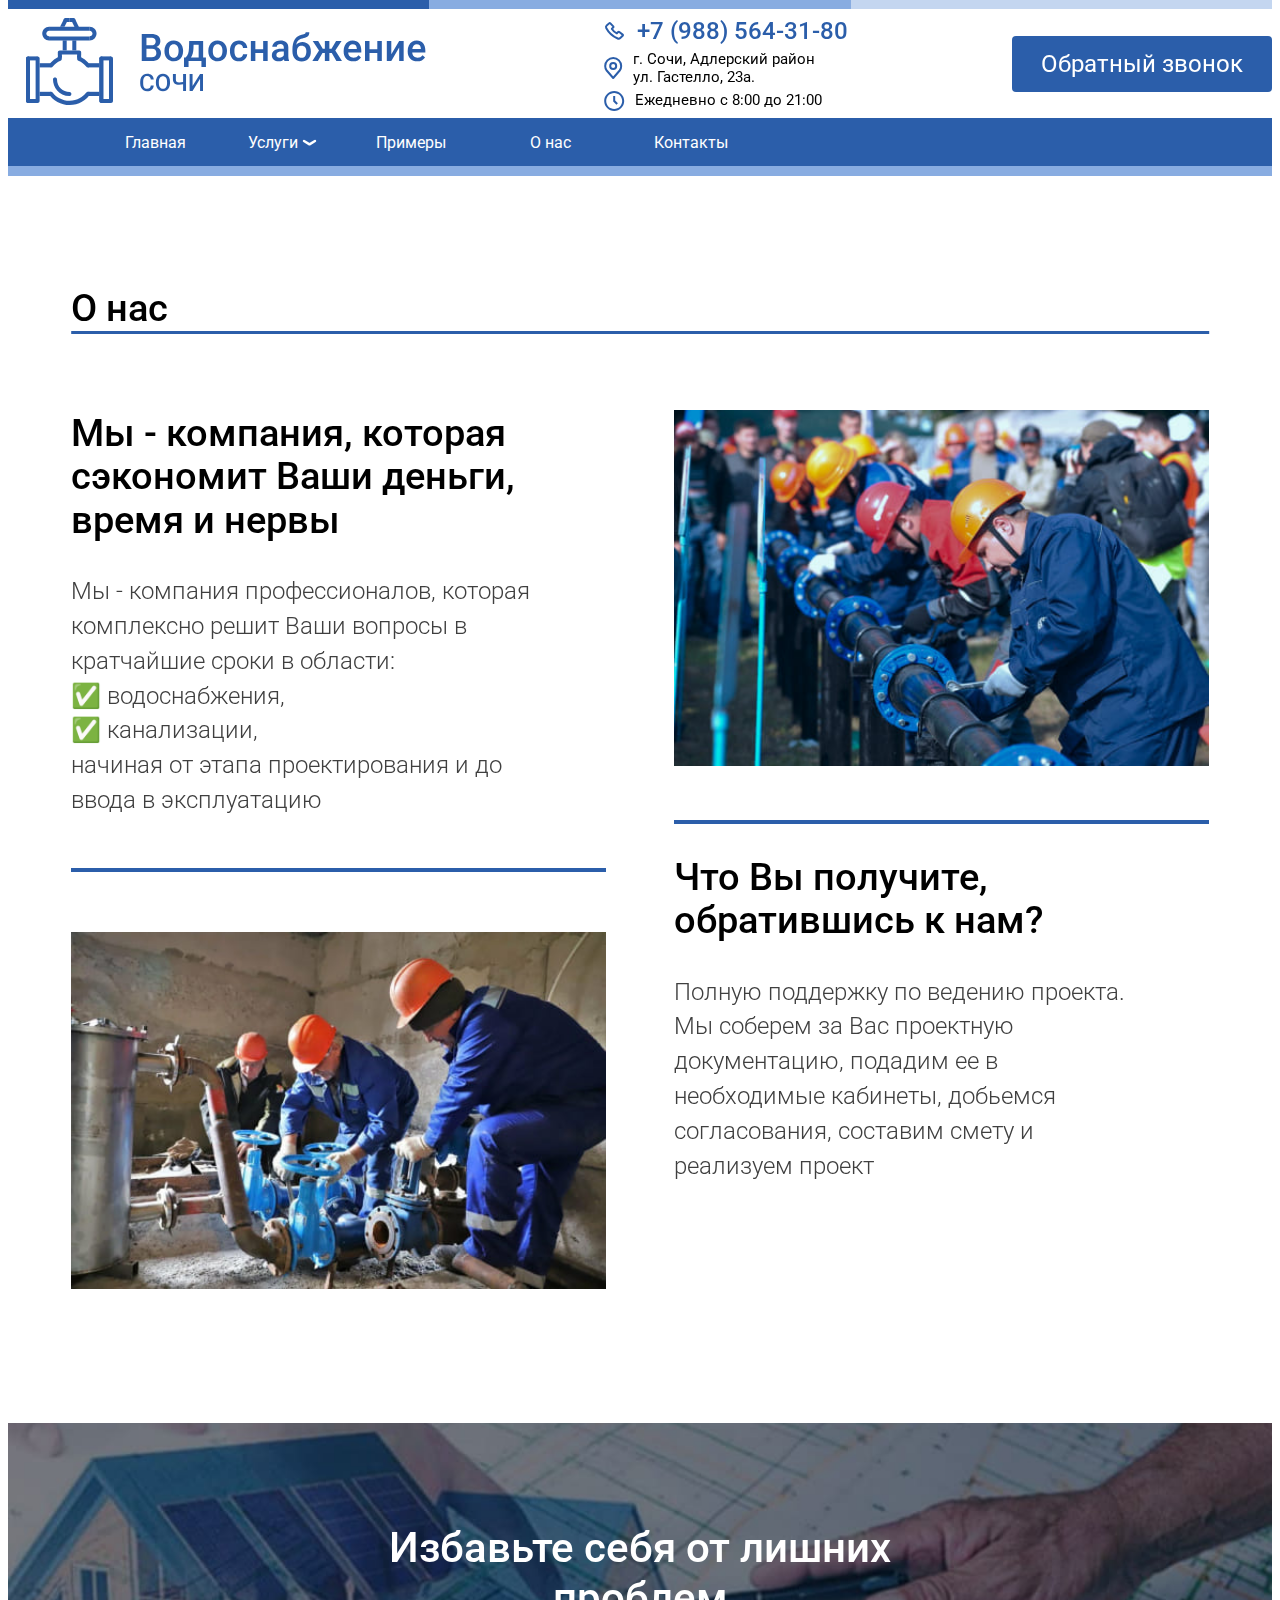
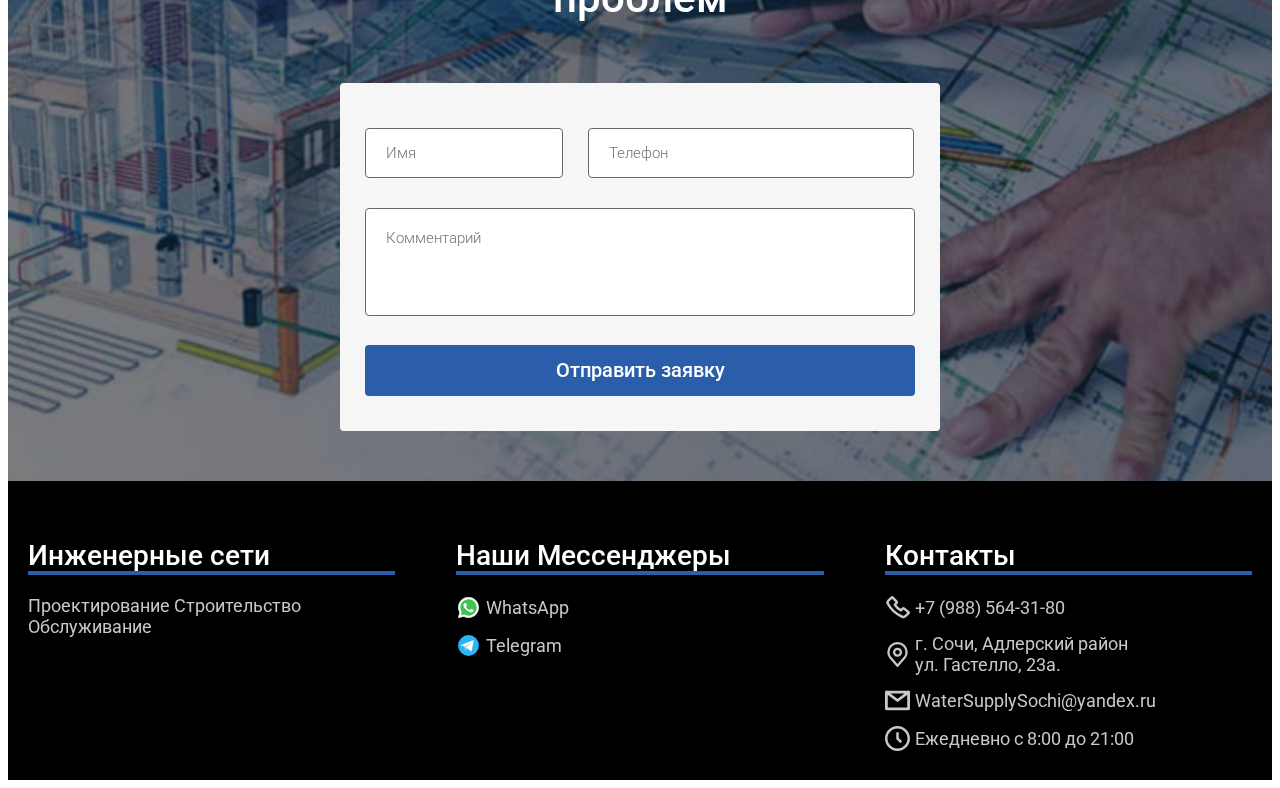
==== commit f2d447cc: "cop" ====
--- a/aboutUs/index.html
+++ b/aboutUs/index.html
@@ -37,14 +37,6 @@
         style="display: none; visibility: hidden"
       ></iframe
     ></noscript>
-    <noscript
-      ><iframe
-        src="https://www.googletagmanager.com/ns.html?id=GTM-5K7SZ8K"
-        height="0"
-        width="0"
-        style="display: none; visibility: hidden"
-      ></iframe
-    ></noscript>
     <header>
       <div class="container">
         <div class="line">
@@ -135,14 +127,13 @@
           <div class="aboutUs__wrapperGlobal">
             <div class="aboutUs__item">
               <div class="aboutUs__titleWrapper">
-                <h2>Мы компания которая сэкономит ваши деньги время и нервы</h2>
+                <h2>Мы - компания, которая сэкономит Ваши деньги, время и нервы</h2>
                 <p>
-                  Мы, компания профессионалов, которая комплексно решит ваши
-                  вопросы в области: <br />
-                  ✅ водоснабжения<br />
+                  Мы - компания профессионалов, которая комплексно решит Ваши
+                  вопросы в кратчайшие сроки в области: <br />
+                  ✅ водоснабжения,<br />
                   ✅ канализации, <br />
-                  начиная от этапа проектирования и до ввода в эксплуатацию в
-                  кратчайшие сроки.
+                  начиная от этапа проектирования и до ввода в эксплуатацию
                 </p>
               </div>
               <div class="line"></div>
@@ -152,9 +143,9 @@
               <img src="../img/aboutUsBG2.jpg" alt="aboutUsBG2" />
               <div class="line"></div>
               <div class="aboutUs__titleWrapper">
-                <h2>Что вы получите обратившись к нам?</h2>
+                <h2>Что Вы получите, обратившись к нам?</h2>
                 <p>
-                  Вы получите полную поддержку по ведению проекта, мы соберем за вас проектную документацию, подадим в нужные кабинеты, добьемся согласования, составим смету и реализуем в жизнь проект, в итоге вы получите то чего вы хотели.
+                  Полную поддержку по ведению проекта. Мы соберем за Вас проектную документацию, подадим ее в необходимые кабинеты, добьемся согласования, составим смету и реализуем проект
                 </p>
               </div>
             </div>
--- a/css/style.min.css
+++ b/css/style.min.css
@@ -1 +1 @@
-*{box-sizing:border-box}*{font-family:Roboto,sans-serif}:focus{outline:0}p{margin-top:0;margin-bottom:0}.container{max-width:1300px;margin:0 auto}.sliderMain{padding:0}.button{display:flex;align-items:center;justify-content:center;border:none;cursor:pointer;padding:14px 0;width:260px;background:#2b5eaa;border-radius:4px;font-size:24px;line-height:28px;color:#fff}.button_postRequest{width:100%;font-weight:500;font-size:20px;line-height:23px;margin-top:25px}.d-none{display:none!important}.bgColorNone{background:0 0!important}.white{color:#fff}section{padding:80px 0}.headerTop{max-width:600px;margin:0 auto;margin-top:20px;text-align:center;font-weight:500;font-size:42px;line-height:50px}li{list-style-type:none}a{z-index:5;color:#fff;text-decoration:none}ul{padding-left:0}input{height:50px}textarea{padding-top:20px}.general{padding-left:20px;background:#fff;border:1px solid #636972;box-sizing:border-box;border-radius:4px;font-weight:300;font-size:15px;line-height:18px;color:#636972;resize:none}.header{font-size:38px;font-weight:500;margin:0;margin-top:30px;position:relative;padding-left:5%}.header::before{content:"";position:absolute;width:100%;height:3px;background:#2b5eaa;top:45px;width:90%;left:50%;transform:translateX(-50%)}@media screen and (max-width:650px){.headerTop{font-size:35px;line-height:50px}.header{font-size:30px}}@media screen and (max-width:450px){.headerTop{font-size:30px;line-height:35px}.header{font-size:23px}}.headerBefore{margin-top:126px}.headerBefore::before{display:none}.notification{font-size:13px;margin:0 auto;text-align:center}header{padding:13px 0 16px 0;padding-bottom:10px}header .container{position:relative}header .container:after{position:absolute;content:'';width:100%;height:10px;background:#88ace1;right:50%;transform:translateX(50%)}header .line{position:absolute;top:-22px;left:50%;transform:translateX(-50%);width:100%;display:flex}header .line .blue{height:10px;width:33.3333%}header .line .blue1{background:#2b5eaa}header .line .blue2{background:#88ace1}header .line .blue3{background:#c4d6f0}header .wrapper{display:flex;justify-content:space-between;align-items:center;max-height:85px}header .wrapper__item{display:flex;margin-top:5px}header .wrapper__item img{margin-right:10px}header .wrapper__addressTime{font-size:15px;line-height:18px;font-weight:400}header .wrapper a{display:flex;text-decoration:none}header .wrapper a img{margin-right:13px}header .wrapper__phoneNumber{font-size:24px;line-height:28px;color:#2b5eaa;font-weight:500!important}header .ul{padding-left:80px;width:750px;display:flex;justify-content:space-between}header .ul__li{width:20%;text-align:center;cursor:pointer}header .ul__li a{padding:10px 0}header .ul__li_active{z-index:6;position:relative}header .ul__li_active:after{content:'';position:absolute;width:109px;height:45px;right:50%;top:-12px;border-radius:4px 4px 0 0;transform:translateX(50%);background:#88ace1;z-index:-1}header .dropdownUl{padding-left:0}header .dropdownUl__li{padding:20px 0}header nav{position:relative;width:100%;height:48px;margin-top:12px;display:flex;align-items:center;background:#2b5eaa}header .dropdownMenuRelative{position:relative;width:109px}header .dropdownMenuRelative__arrow{padding-bottom:2px}header .dropdownMenuRelative__arrow_active{transform:rotate(180deg);transition:.2s all}header .dropdownMenu{margin-top:10px;padding:0 12px;background-color:#2b5eaa;position:absolute;left:50%;transform:translateX(-50%);top:33px;z-index:1}header .hamburger{display:none}header .iconsHeader{width:20px;height:100%}@media screen and (max-width:1000px){header .wrapper__phoneNumber{font-size:22px}header .wrapper .logo img{height:63px;width:280px}header nav .ul{width:620px;padding-left:40px}header .dropdownMenuRelative__arrow{right:-20px!important;height:10px;width:20px}}@media screen and (max-width:800px){header .wrapper__phoneNumber{font-size:21px}header .wrapper .logo img{width:240px}header .wrapper__addressTime{font-size:14px}header .wrapper .button{padding:10px 0;width:180px;font-size:18px}}@media screen and (max-width:701px){header .wrapper{width:100%;display:flex;justify-content:center}header .wrapper .buttonModalOpen{position:absolute;right:20px;top:88px;z-index:8}header .wrapper .button{width:110px;height:28px;background:#fff;border-radius:1.00911px;color:#2b5eaa;font-size:12px}header .wrapper__itemNone{display:none}header .wrapper__itemPhone{z-index:8;position:absolute;width:28px;height:28px;background:#fff;border-radius:1.00911px;top:88px;right:140px}header .wrapper__itemPhone p{display:none}header .wrapper__itemPhone img{position:absolute;left:50%;top:50%;transform:translate(-50%,-50%)}header .wrapper .logoA{z-index:8}header .wrapper .logo{background-color:#fff;width:100%!important}header .wrapper .logo img{z-index:999;padding-top:2px;margin-right:0}header .wrapper .widthlogo{width:100%;display:flex;justify-content:center}header .wrapper .widthlogo a{width:100%;text-align:center}header .nav{padding:0 20px;display:flex;align-items:center}header .nav__active{position:fixed;background-color:#2b5eaa;width:100%;height:140vh;top:-285px;z-index:6}header .nav__active__ul{max-width:100%!important;padding-left:0!important;flex-direction:column;position:absolute;left:50%;transform:translateX(-50%);text-align:center}header .nav__active__ul .dropdownMenuRelative{position:absolute;left:51%;transform:translateX(-50%);top:100%}header .nav__active__ul .dropdownMenuRelative .dropdownUl__li{margin-top:0!important;padding:10px 0}header .nav__active__ul li{margin:0 auto;margin-top:20px;text-align:center}header .nav__active .ul__li_active:after{border-radius:0}header .hamburger{position:absolute;top:85px;left:20px;display:block;z-index:6;cursor:pointer;background-color:#88ace1;width:55px;height:37px;padding:6px 6px 0 6px}header .hamburger span{width:43px;height:4px;top:45px;border-radius:9px;display:block;background:#fff;margin-bottom:6px;transition:.5s all}header .hamburger .headerSpan{width:30px;margin:0 auto;margin-bottom:6px}header .hamburger_active span{margin-bottom:-3px}header .hamburger_active span:nth-child(1){transform:rotate(-45deg)}header .hamburger_active span:nth-child(2){display:none}header .hamburger_active span:nth-child(3){transform:rotate(45deg)}}.sliderMain{height:480px}.sliderMain .slider{width:100%;position:relative;margin:auto;height:300px}.sliderMain .slider__titleWrapper{position:absolute;top:46%;left:50%;transform:translateX(-50%);text-align:center;width:100%;color:#fff}.sliderMain .slider__header{width:500px;margin:0 auto;font-size:37px;line-height:45px}.sliderMain .slider__subheader{font-weight:400;font-size:24px;line-height:28px}.sliderMain .slider .item img{-o-object-fit:cover;object-fit:cover;width:100%;height:488px}.sliderMain .slider .next,.sliderMain .slider .previous{cursor:pointer;position:absolute;top:75%;width:auto;margin-top:-22px;padding:16px;color:#fff;font-weight:700;font-size:16px;transition:.6s ease;border-radius:0 3px 3px 0}.sliderMain .slider .previous{left:30px}.sliderMain .slider .previous img{width:20px;height:25px}.sliderMain .slider .next{right:30px;border-radius:3px 0 0 3px}.sliderMain .slider .next img{width:20px;height:25px}.sliderMain .slider .next:hover,.sliderMain .slider .previous:hover{background:rgba(200,200,200,.9);border-radius:4px}.sliderMain .slider .item{-webkit-animation-name:fade;animation-name:fade;-webkit-animation-duration:1.5s;animation-duration:1.5s}@-webkit-keyframes fade{from{opacity:.4}to{opacity:1}}@keyframes fade{from{opacity:.4}to{opacity:1}}@media screen and (max-width:1050px){.sliderMain{height:400px}.sliderMain .slider{height:250px}.sliderMain .slider__titleWrapper{position:absolute;top:47%}.sliderMain .slider__header{width:450px;margin:0 auto;font-size:33px;line-height:45px}.sliderMain .slider__subheader{width:500px;margin:0 auto;margin-top:20px}.sliderMain .slider .sliderImg{height:400px!important}.sliderMain .slider .previous{left:0}.sliderMain .slider .next{right:0}}@media screen and (max-width:550px){.sliderMain .slider__header{width:380px;margin:0 auto;font-size:27px;line-height:45px}.sliderMain .slider__subheader{width:320px;margin:0 auto;margin-top:20px;font-size:18px}.sliderMain .slider .sliderImg{height:400px!important}}@media screen and (max-width:400px){.sliderMain{height:300px}.sliderMain .slider__titleWrapper{top:34%}.sliderMain .slider__header{width:300px;margin:0 auto;font-size:18px;line-height:20px}.sliderMain .slider__subheader{width:300px;margin:0 auto;margin-top:45px;font-size:16px;line-height:18px}.sliderMain .slider .sliderImg{height:400px!important}.sliderMain .slider .sliderImg{height:300px!important}.sliderMain .slider .next,.sliderMain .slider .previous{top:55%}}@media screen and (max-width:360px){.sliderMain .slider__header{width:250px}.sliderMain .slider__subheader{width:235px}.sliderMain .slider .next,.sliderMain .slider .previous{top:55%}}.youWillGet .wrapper{padding:70px;background:#f7f7f7;height:490px;display:flex;justify-content:space-between;margin-top:80px}.youWillGet .wrapper img{width:100%}.youWillGet .wrapper__mask2{border-radius:10px 0 10px 10px;height:65px;width:65px;background:#2b5eaa;display:flex;justify-content:center;align-items:center;margin-left:87%}.youWillGet .wrapper__mask2 p{font-size:40px;font-weight:500;color:#fff}.youWillGet .wrapper__mask{border-radius:0 10px 10px 10px;height:65px;width:65px;background:#2b5eaa;display:flex;justify-content:center;align-items:center}.youWillGet .wrapper__mask p{font-size:40px;font-weight:500;color:#fff}.youWillGet .wrapper__title{max-width:500px;margin-top:100px}.youWillGet .wrapper__header{font-weight:500;font-size:38px;line-height:133.49%;margin:0}.youWillGet .wrapper__subtitle{font-weight:300;font-size:24px;line-height:145.99%}@media screen and (max-width:1180px){.youWillGet .wrapper{padding:30px;height:820px;width:600px;margin:0 auto;flex-direction:column-reverse;margin-top:50px}.youWillGet .wrapper__mask{margin-top:30px}.youWillGet .wrapper2{flex-direction:column}}@media screen and (max-width:650px){.youWillGet .wrapper{padding:25px;height:700px;width:400px;margin:0 auto;margin-top:50px}.youWillGet .wrapper__mask{margin-top:30px}.youWillGet .wrapper__mask2{margin-left:81%}.youWillGet .wrapper__header{font-size:30px}.youWillGet .wrapper__subtitle{font-size:18px}.youWillGet .wrapper__title{margin-top:30px}}@media screen and (max-width:450px){.youWillGet .wrapper{padding:20px;height:530px;width:300px;margin:0 auto;margin-top:50px}.youWillGet .wrapper__mask{margin-top:30px;height:50px;width:50px}.youWillGet .wrapper__mask p{font-size:30px}.youWillGet .wrapper__mask2{margin-top:30px;margin-left:80%;height:50px;width:50px}.youWillGet .wrapper__mask2 p{font-size:30px}.youWillGet .wrapper__header{font-size:24px}.youWillGet .wrapper__subtitle{font-size:16px}.youWillGet .wrapper__title{margin-top:30px}.youWillGet .wrapper__flex{height:280px}}.problemsYouMayFace{position:relative}.problemsYouMayFace__titleTop{width:95%;margin:0 auto;font-weight:300;font-size:24px;line-height:133.49%;margin-top:70px}.problemsYouMayFace__wrapperTop{display:flex;justify-content:space-between;margin-top:70px}.problemsYouMayFace__wrapper{width:45%;margin:0 auto;position:relative}.problemsYouMayFace__wrapper:before{content:'';position:absolute;height:2px;background:#2b5eaa;width:100%}.problemsYouMayFace__wrapper p{height:350px;margin-top:50px;font-size:24px;line-height:133.49%;font-weight:300}.problemsYouMayFace__wrapper p:first-letter{color:#2b5eaa;font-weight:500;font-size:38px}.problemsYouMayFace__wrapper .moreIndent{height:600px}.problemsYouMayFace__wrapper img{display:flex;margin:0 auto;width:99px;height:99px}@media screen and (max-width:1140px){.problemsYouMayFace .moreIndent{height:750px}}@media screen and (max-width:920px){.problemsYouMayFace .moreIndent{height:750px}.problemsYouMayFace p{font-size:19px}.problemsYouMayFace .moreIndent{height:600px}.problemsYouMayFace p:first-letter{font-size:30px}}@media screen and (max-width:770px){.problemsYouMayFace .moreIndent{height:400px}.problemsYouMayFace__wrapperTop{display:block}.problemsYouMayFace__titleTop{line-height:25px}.problemsYouMayFace__wrapper{width:95%}.problemsYouMayFace__wrapper p{height:200px}.problemsYouMayFace__wrapper:before{content:"";position:absolute;height:2px;background:#2b5eaa;width:100%;top:-20px}}@media screen and (max-width:508px){.problemsYouMayFace .moreIndent{height:530px}.problemsYouMayFace__wrapperTop{display:block}.problemsYouMayFace__titleTop{line-height:25px}.problemsYouMayFace__titleTop p{font-size:16px}.problemsYouMayFace__wrapper p{height:200px;font-size:16px}.problemsYouMayFace__wrapper:before{content:"";position:absolute;height:2px;background:#2b5eaa;width:100%;top:-20px}}.requestSection{padding:0}.requestSection .request{padding:80px 0 50px 0;background:url(/img/bgTwo.jpg) center center/cover no-repeat}.requestSection .request .postRequest{padding:45px 25px 25px 25px;margin:0 auto;width:600px;height:348px;background:#f6f6f6;border-radius:4px;margin-top:60px;position:relative}.requestSection .request .postRequest label{width:100%}.requestSection .request .postRequest__name{width:198px}.requestSection .request .postRequest__tel{margin-left:21px;width:326px}.requestSection .request .postRequest textarea{margin-top:30px;width:100%;height:108px}@media screen and (max-width:650px){.requestSection .request .postRequest{background-color:#bb3232;padding:25px;margin:0 auto;width:308px;min-height:425px;background:#f6f6f6;border-radius:4px;margin-top:60px}.requestSection .request .postRequest label{width:100%}.requestSection .request .postRequest input{width:100%;margin-left:0;margin-top:25px}.requestSection .request .postRequest textarea{margin-top:25px;width:100%;height:108px}}footer .footer{padding:35px 20px 29px 20px;background:#000}footer .footer .footerFlex{display:flex;justify-content:space-between}footer .footer .footerFlex__wrapper{width:30%;position:relative}footer .footer .footerFlex__wrapper:after{content:'';height:4px;width:100%;background:#2b5eaa;position:absolute;top:55px}footer .footer .footerFlex__wrapper h2{font-weight:500;font-size:28px;line-height:33px;color:#fff}footer .footer .footerFlex__wrapper p{font-size:18px;line-height:21px;color:#c8c8c8}footer .footer .footerFlex__flex{margin-top:13px;display:flex;align-items:center}footer .footer .footerFlex__flex img{width:25px;height:25px;border-color:#fff;margin-right:5px}footer .footer .footerFlex__flex p{font-size:18px;line-height:21px;color:#c8c8c8}@media screen and (max-width:1140px){footer .footer .footerFlex{flex-direction:column}footer .footer .footerFlex__wrapper{margin:0 auto;width:50%}footer .footer .footerFlex__wrapper h2{font-size:25px;line-height:25px}footer .footer .footerFlex__wrapper p{font-size:16px}}@media screen and (max-width:780px){footer .footer .footerFlex__wrapper{width:100%}footer .footer .footerFlex__wrapper:after{top:48px}footer .footer .footerFlex__wrapper h2{font-weight:500;font-size:22px}footer .footer .footerFlex__wrapper p{font-size:15px}}.documentationServices .dropdownWrapper{position:relative;width:90%;margin:0 auto;margin-top:100px;display:flex;align-items:center;cursor:pointer}.documentationServices .dropdownWrapper__titleWra{margin-right:20px;border-color:#dc143c}.documentationServices .dropdownWrapper__title{width:100%;position:relative}.documentationServices .dropdownWrapper__title p{font-weight:500;font-size:38px;line-height:133.49%;color:#000;width:95%}.documentationServices .dropdownWrapper__plus{cursor:pointer;position:absolute;right:20px;top:32px}.documentationServices .dropdownWrapper__plus .horizontallyVertically{position:absolute;background:#2b5eaa}.documentationServices .dropdownWrapper__plus .horizontally{bottom:50%;left:50%;transform:translate(-50%,50%);width:20px;height:4px}.documentationServices .dropdownWrapper__plus .vertically{top:50%;left:50%;transform:translate(-50%,-50%);width:4px;height:20px}.documentationServices .ulDow{width:89%;margin:0 auto}.documentationServices .ulDow li{list-style-type:circle;margin-top:60px;font-weight:300;font-size:24px;line-height:133.49%;color:#000}.documentationServices .lineAfter{width:90%;margin:0 auto;position:relative}.documentationServices .lineAfter:after{content:'';position:absolute;width:100%;background:#2b5eaa;height:2px;top:50px}.documentationServices__flexWrap{display:flex;justify-content:space-between;width:90%;margin:50px auto}.documentationServices__downloadWrap{padding:35px;display:flex;align-items:center;margin-top:2%;height:156px;width:48%;border:2px solid #2b5eaa;box-sizing:border-box;border-radius:4px}.documentationServices__titleWrap{margin-left:10px;flex-direction:column!important}.documentationServices__titleWrap p{margin-left:10px;font-size:24px}.documentationServices__a{color:#000}.documentationServices__download{margin-top:20px}.documentationServices__download a{border-bottom:1.5px solid #2b5eaa;margin-left:10px;font-weight:300}@media screen and (max-width:1140px){.documentationServices .dropdownWrapper__title p{font-size:25px}.documentationServices .dropdownWrapper__plus{top:18px}.documentationServices .ulDow li{font-size:20px;margin-top:45px}.documentationServices__downloadWrap{padding:30px}.documentationServices__titleWrap p{font-size:22px}}@media screen and (max-width:780px){.documentationServices .dropdownWrapper__title{width:90%}.documentationServices .dropdownWrapper__title p{font-size:23px}.documentationServices .dropdownWrapper__plus{top:18px}.documentationServices .ulDow li{font-size:18px;margin-top:35px}.documentationServices__downloadWrap{padding:14px}.documentationServices__downloadWrap img{width:40px}.documentationServices__titleWrap p{font-size:18px}.documentationServices__a{font-size:14px}}@media screen and (max-width:610px){.documentationServices .dropdownWrapper__title{width:88%}.documentationServices .dropdownWrapper__title p{font-size:20px}.documentationServices .dropdownWrapper__plus{top:14px}.documentationServices .ulDow li{font-size:16px;margin-top:30px}.documentationServices__downloadWrap{width:90%}.documentationServices__downloadWrap{margin:0 auto}.documentationServices__flexWrap{flex-direction:column;margin:0 auto}.documentationServices__downloadWrap{margin-top:30px}}@media screen and (max-width:450px){.documentationServices .dropdownWrapper__title{width:88%}.documentationServices .dropdownWrapper__title p{font-size:20px}.documentationServices .dropdownWrapper__plus{top:14px}.documentationServices .ulDow li{font-size:16px;margin-top:30px}.documentationServices__flexWrap{flex-direction:column!important}}@media screen and (max-width:357px){.documentationServices .dropdownWrapper__title{width:89%}.documentationServices .dropdownWrapper__title p{font-size:17px}.documentationServices .dropdownWrapper__plus{top:12.5px}.documentationServices .ulDow li{font-size:16px;margin-top:30px}.documentationServices__downloadWrap{width:100%}}.workExamples .globalWrapper{margin-top:60px}.workExamples .globalWrapper__wrapper{width:90%;margin:0 auto;display:flex;justify-content:space-between}.workExamples .globalWrapper__item1{width:39%}.workExamples .globalWrapper__item1 img{height:100%;width:100%}.workExamples .globalWrapper__item2{display:flex;justify-content:flex-end;width:59%}.workExamples .globalWrapper__item2 img{height:100%;width:100%}.workExamples .globalWrapper__wrapper2{width:90%;height:100%;margin:0 auto;margin-top:2%;display:flex;justify-content:space-between}.workExamples .globalWrapper__itemOne{flex-direction:column;width:59%;height:100%}.workExamples .globalWrapper__itemOne img{width:100%}.workExamples .globalWrapper__itemTwo{flex-direction:column;width:39%;height:50%!important}.workExamples .globalWrapper__itemTwo img{width:100%}.workExamples .globalWrapper__item4{margin-top:11.5%}.workExamples .globalWrapper__item4 img{height:100%}.workExamples .globalWrapper__item3{height:100%}.workExamples .globalWrapper__item3 img{height:100%}.workExamples .globalWrapper__item6{margin-top:3%}@media screen and (max-width:700px){.workExamples .globalWrapper__itemOne{width:100%}.workExamples .globalWrapper__wrapper{flex-direction:column}.workExamples .globalWrapper__wrapper2{flex-direction:column;align-items:center}.workExamples .globalWrapper__item1{width:100%;margin:0 auto}.workExamples .globalWrapper__item2{width:100%;margin:0 auto}.workExamples .globalWrapper__item3{width:100%;margin:0 auto}.workExamples .globalWrapper__wrapper2{margin-top:1%}.workExamples .globalWrapper__item4{width:100%;margin-top:0}.workExamples .globalWrapper__item6{width:100%;margin-top:1%;margin:0 auto}.workExamples .globalWrapper__itemTwo{width:100%}}.aboutUs__wrapperGlobal{display:flex;justify-content:space-between;margin:50px auto;width:90%}.aboutUs__item{width:47%}.aboutUs__item img{width:100%;margin-top:30px}.aboutUs__item .line{width:100%;height:4px;background:#2b5eaa;margin:50px 0 30px 0}.aboutUs__titleWrapper{width:89%}.aboutUs__titleWrapper h2{font-size:38px;line-height:115.69%;color:#000;font-weight:500}.aboutUs__titleWrapper p{font-weight:300;font-size:24px;line-height:145.69%;color:#3f3f3f}@media screen and (max-width:1030px){.aboutUs__titleWrapper h2{font-size:30px}.aboutUs__titleWrapper p{font-size:20px}}@media screen and (max-width:800px){.aboutUs__titleWrapper{width:100%}.aboutUs__titleWrapper h2{font-size:25px}.aboutUs__titleWrapper p{font-size:18px}.aboutUs__wrapperGlobal{flex-direction:column;width:100%}.aboutUs__item{margin:0 auto;width:90%}}.contacts__wrapper{width:90%;margin:0 auto}.contacts__wrapper h3{font-weight:500;font-size:24px;line-height:34px}.contacts__wrapper p{font-weight:300;font-size:24px;line-height:34px}.ulDow{display:none}.d-block{display:block}.errorPush{position:absolute;color:red;font-size:14px}.errorPush1{top:25px;left:25px}.errorPush2{top:25px;left:249px}.errorPush3{top:105px;left:25px}@media screen and (max-width:651px){.errorPush{color:red;font-size:13px}.errorPush1{top:31px;left:25px}.errorPush2{top:105px;left:25px}.errorPush3{top:180px;left:25px}}.shadow.open{opacity:1;z-index:999!important}.shadow{opacity:0;z-index:-999}.shadow{top:50%;left:50%;transform:translate(-50%,-50%);position:fixed;background-color:#2b5eaa;width:100%;height:100%;z-index:-999}.shadow .close{color:#2b5eaa;font-size:36px;position:absolute;right:10px;top:137px;z-index:999;cursor:pointer}.shadow .requestSection1{position:absolute;top:5%;left:50%;transform:translateX(-50%)}.shadow .requestSection1 .request{background-image:none;padding:80px 0 50px 0}+*{box-sizing:border-box}*{font-family:Roboto,sans-serif}:focus{outline:0}p{margin-top:0;margin-bottom:0}.container{max-width:1300px!important;margin:0 auto!important}.sliderMain{padding:0}.button{display:flex;align-items:center;justify-content:center;border:none;cursor:pointer;padding:14px 0;width:260px;background:#2b5eaa;border-radius:4px;font-size:24px;line-height:28px;color:#fff}.button_postRequest{width:100%;font-weight:500;font-size:20px;line-height:23px;margin-top:25px}.d-none{display:none!important}.bgColorNone{background:0 0!important}.white{color:#fff}section{padding:80px 0}.headerTop{max-width:600px;margin:0 auto;margin-top:20px;text-align:center;font-weight:500;font-size:42px;line-height:50px}li{list-style-type:none}a{z-index:5;color:#fff;text-decoration:none}ul{padding-left:0}input{height:50px}textarea{padding-top:20px}.general{padding-left:20px;background:#fff;border:1px solid #636972;box-sizing:border-box;border-radius:4px;font-weight:300;font-size:15px;line-height:18px;color:#636972;resize:none}.header{font-size:38px;font-weight:500;margin:0;margin-top:30px;position:relative;padding-left:5%}.header::before{content:"";position:absolute;width:100%;height:3px;background:#2b5eaa;top:45px;width:90%;left:50%;transform:translateX(-50%)}@media screen and (max-width:650px){.headerTop{font-size:35px;line-height:50px}.header{font-size:30px}}@media screen and (max-width:450px){.headerTop{font-size:30px;line-height:35px}.header{font-size:23px}}.headerBefore{margin-top:126px}.headerBefore::before{display:none}.notification{font-size:13px;margin:0 auto;text-align:center}header{padding:13px 0 16px 0;padding-bottom:10px}header .container{position:relative}header .container:after{position:absolute;content:'';width:100%;height:10px;background:#88ace1;right:50%;transform:translateX(50%)}header .line{position:absolute;top:-22px;left:50%;transform:translateX(-50%);width:100%;display:flex}header .line .blue{height:10px;width:33.3333%}header .line .blue1{background:#2b5eaa}header .line .blue2{background:#88ace1}header .line .blue3{background:#c4d6f0}header .wrapper{display:flex;justify-content:space-between;align-items:center;max-height:85px}header .wrapper__item{display:flex;margin-top:5px}header .wrapper__item img{margin-right:10px}header .wrapper__addressTime{font-size:15px;line-height:18px;font-weight:400}header .wrapper a{display:flex;text-decoration:none}header .wrapper a img{margin-right:13px}header .wrapper__phoneNumber{font-size:24px;line-height:28px;color:#2b5eaa;font-weight:500!important}header .ul{padding-left:80px;width:750px;display:flex;justify-content:space-between}header .ul__li{width:20%;text-align:center;cursor:pointer}header .ul__li a{padding:10px 0}header .ul__li_active{z-index:6;position:relative}header .ul__li_active:after{content:'';position:absolute;width:109px;height:45px;right:50%;top:-12px;border-radius:4px 4px 0 0;transform:translateX(50%);background:#88ace1;z-index:-1}header .dropdownUl{padding-left:0}header .dropdownUl__li{padding:20px 0}header nav{position:relative;width:100%;height:48px;margin-top:12px;display:flex;align-items:center;background:#2b5eaa}header .dropdownMenuRelative{position:relative;width:109px}header .dropdownMenuRelative__arrow{padding-bottom:2px}header .dropdownMenuRelative__arrow_active{transform:rotate(180deg);transition:.2s all}header .dropdownMenu{margin-top:10px;padding:0 12px;background-color:#2b5eaa;position:absolute;left:50%;transform:translateX(-50%);top:33px;z-index:1}header .hamburger{display:none}header .iconsHeader{width:20px;height:100%}@media screen and (max-width:1000px){header .wrapper__phoneNumber{font-size:22px}header .wrapper .logo img{height:63px;width:280px}header nav .ul{width:620px;padding-left:40px}header .dropdownMenuRelative__arrow{right:-20px!important;height:10px;width:20px}}@media screen and (max-width:800px){header .wrapper__phoneNumber{font-size:21px}header .wrapper .logo img{width:240px}header .wrapper__addressTime{font-size:14px}header .wrapper .button{padding:10px 0;width:180px;font-size:18px}}@media screen and (max-width:701px){header .wrapper{width:100%;display:flex;justify-content:center}header .wrapper .buttonModalOpen{position:absolute;right:20px;top:88px;z-index:8}header .wrapper .button{width:110px;height:28px;background:#fff;border-radius:1.00911px;color:#2b5eaa;font-size:12px}header .wrapper__itemNone{display:none}header .wrapper__itemPhone{z-index:8;position:absolute;width:28px;height:28px;background:#fff;border-radius:1.00911px;top:88px;right:140px}header .wrapper__itemPhone p{display:none}header .wrapper__itemPhone img{position:absolute;left:50%;top:50%;transform:translate(-50%,-50%)}header .wrapper .logoA{z-index:8}header .wrapper .logo{background-color:#fff;width:100%!important}header .wrapper .logo img{z-index:999;padding-top:2px;margin-right:0}header .wrapper .widthlogo{width:100%;display:flex;justify-content:center}header .wrapper .widthlogo a{width:100%;text-align:center}header .nav{padding:0 20px;display:flex;align-items:center}header .nav__active{position:fixed;background-color:#2b5eaa;width:100%;height:140vh;top:-285px;z-index:6}header .nav__active__ul{max-width:100%!important;padding-left:0!important;flex-direction:column;position:absolute;left:50%;transform:translateX(-50%);text-align:center}header .nav__active__ul .dropdownMenuRelative{position:absolute;left:51%;transform:translateX(-50%);top:100%}header .nav__active__ul .dropdownMenuRelative .dropdownUl__li{margin-top:0!important;padding:10px 0}header .nav__active__ul li{margin:0 auto;margin-top:20px;text-align:center}header .nav__active .ul__li_active:after{border-radius:0}header .hamburger{position:absolute;top:85px;left:20px;display:block;z-index:6;cursor:pointer;background-color:#88ace1;width:55px;height:37px;padding:6px 6px 0 6px}header .hamburger span{width:43px;height:4px;top:45px;border-radius:9px;display:block;background:#fff;margin-bottom:6px;transition:.5s all}header .hamburger .headerSpan{width:30px;margin:0 auto;margin-bottom:6px}header .hamburger_active span{margin-bottom:-3px}header .hamburger_active span:nth-child(1){transform:rotate(-45deg)}header .hamburger_active span:nth-child(2){display:none}header .hamburger_active span:nth-child(3){transform:rotate(45deg)}}.sliderMain{height:480px}.sliderMain .slider{width:100%;position:relative;margin:auto;height:300px}.sliderMain .slider__titleWrapper{position:absolute;top:46%;left:50%;transform:translateX(-50%);text-align:center;width:100%;color:#fff}.sliderMain .slider__header{width:500px;margin:0 auto;font-size:37px;line-height:45px}.sliderMain .slider__subheader{font-weight:400;font-size:24px;line-height:28px}.sliderMain .slider .item img{-o-object-fit:cover;object-fit:cover;width:100%;height:488px}.sliderMain .slider .next,.sliderMain .slider .previous{cursor:pointer;position:absolute;top:75%;width:auto;margin-top:-22px;padding:16px;color:#fff;font-weight:700;font-size:16px;transition:.6s ease;border-radius:0 3px 3px 0}.sliderMain .slider .previous{left:30px}.sliderMain .slider .previous img{width:20px;height:25px}.sliderMain .slider .next{right:30px;border-radius:3px 0 0 3px}.sliderMain .slider .next img{width:20px;height:25px}.sliderMain .slider .next:hover,.sliderMain .slider .previous:hover{background:rgba(200,200,200,.9);border-radius:4px}.sliderMain .slider .item{-webkit-animation-name:fade;animation-name:fade;-webkit-animation-duration:1.5s;animation-duration:1.5s}@-webkit-keyframes fade{from{opacity:.4}to{opacity:1}}@keyframes fade{from{opacity:.4}to{opacity:1}}@media screen and (max-width:1050px){.sliderMain{height:400px}.sliderMain .slider{height:250px}.sliderMain .slider__titleWrapper{position:absolute;top:47%}.sliderMain .slider__header{width:450px;margin:0 auto;font-size:33px;line-height:45px}.sliderMain .slider__subheader{width:500px;margin:0 auto;margin-top:20px}.sliderMain .slider .sliderImg{height:400px!important}.sliderMain .slider .previous{left:0}.sliderMain .slider .next{right:0}}@media screen and (max-width:550px){.sliderMain .slider__header{width:380px;margin:0 auto;font-size:27px;line-height:45px}.sliderMain .slider__subheader{width:320px;margin:0 auto;margin-top:20px;font-size:18px}.sliderMain .slider .sliderImg{height:400px!important}}@media screen and (max-width:400px){.sliderMain{height:300px}.sliderMain .slider__titleWrapper{top:34%}.sliderMain .slider__header{width:300px;margin:0 auto;font-size:18px;line-height:20px}.sliderMain .slider__subheader{width:300px;margin:0 auto;margin-top:45px;font-size:16px;line-height:18px}.sliderMain .slider .sliderImg{height:400px!important}.sliderMain .slider .sliderImg{height:300px!important}.sliderMain .slider .next,.sliderMain .slider .previous{top:55%}}@media screen and (max-width:360px){.sliderMain .slider__header{width:250px}.sliderMain .slider__subheader{width:235px}.sliderMain .slider .next,.sliderMain .slider .previous{top:55%}}.youWillGet .wrapper{padding:70px;background:#f7f7f7;height:490px;display:flex;justify-content:space-between;margin-top:80px}.youWillGet .wrapper img{width:100%}.youWillGet .wrapper__mask2{border-radius:10px 0 10px 10px;height:65px;width:65px;background:#2b5eaa;display:flex;justify-content:center;align-items:center;margin-left:87%}.youWillGet .wrapper__mask2 p{font-size:40px;font-weight:500;color:#fff}.youWillGet .wrapper__mask{border-radius:0 10px 10px 10px;height:65px;width:65px;background:#2b5eaa;display:flex;justify-content:center;align-items:center}.youWillGet .wrapper__mask p{font-size:40px;font-weight:500;color:#fff}.youWillGet .wrapper__title{max-width:500px;margin-top:100px}.youWillGet .wrapper__header{font-weight:500;font-size:38px;line-height:133.49%;margin:0}.youWillGet .wrapper__subtitle{font-weight:300;font-size:24px;line-height:145.99%}@media screen and (max-width:1180px){.youWillGet .wrapper{padding:30px;height:820px;width:600px;margin:0 auto;flex-direction:column-reverse;margin-top:50px}.youWillGet .wrapper__mask{margin-top:30px}.youWillGet .wrapper2{flex-direction:column}}@media screen and (max-width:650px){.youWillGet .wrapper{padding:25px;height:700px;width:400px;margin:0 auto;margin-top:50px}.youWillGet .wrapper__mask{margin-top:30px}.youWillGet .wrapper__mask2{margin-left:81%}.youWillGet .wrapper__header{font-size:30px}.youWillGet .wrapper__subtitle{font-size:18px}.youWillGet .wrapper__title{margin-top:30px}}@media screen and (max-width:450px){.youWillGet .wrapper{padding:20px;height:530px;width:300px;margin:0 auto;margin-top:50px}.youWillGet .wrapper__mask{margin-top:30px;height:50px;width:50px}.youWillGet .wrapper__mask p{font-size:30px}.youWillGet .wrapper__mask2{margin-top:30px;margin-left:80%;height:50px;width:50px}.youWillGet .wrapper__mask2 p{font-size:30px}.youWillGet .wrapper__header{font-size:24px}.youWillGet .wrapper__subtitle{font-size:16px}.youWillGet .wrapper__title{margin-top:30px}.youWillGet .wrapper__flex{height:280px}}.problemsYouMayFace{position:relative}.problemsYouMayFace__titleTop{width:95%;margin:0 auto;font-weight:300;font-size:24px;line-height:133.49%;margin-top:70px}.problemsYouMayFace__wrapperTop{display:flex;justify-content:space-between;margin-top:70px}.problemsYouMayFace__wrapper{width:45%;margin:0 auto;position:relative}.problemsYouMayFace__wrapper:before{content:'';position:absolute;height:2px;background:#2b5eaa;width:100%}.problemsYouMayFace__wrapper p{height:350px;margin-top:50px;font-size:24px;line-height:133.49%;font-weight:300}.problemsYouMayFace__wrapper p:first-letter{color:#2b5eaa;font-weight:500;font-size:38px}.problemsYouMayFace__wrapper .moreIndent{height:600px}.problemsYouMayFace__wrapper img{display:flex;margin:0 auto;width:99px;height:99px}@media screen and (max-width:1140px){.problemsYouMayFace .moreIndent{height:750px}}@media screen and (max-width:920px){.problemsYouMayFace .moreIndent{height:750px}.problemsYouMayFace p{font-size:19px}.problemsYouMayFace .moreIndent{height:600px}.problemsYouMayFace p:first-letter{font-size:30px}}@media screen and (max-width:770px){.problemsYouMayFace .moreIndent{height:400px}.problemsYouMayFace__wrapperTop{display:block}.problemsYouMayFace__titleTop{line-height:25px}.problemsYouMayFace__wrapper{width:95%}.problemsYouMayFace__wrapper p{height:200px}.problemsYouMayFace__wrapper:before{content:"";position:absolute;height:2px;background:#2b5eaa;width:100%;top:-20px}}@media screen and (max-width:508px){.problemsYouMayFace .moreIndent{height:530px}.problemsYouMayFace__wrapperTop{display:block}.problemsYouMayFace__titleTop{line-height:25px}.problemsYouMayFace__titleTop p{font-size:16px}.problemsYouMayFace__wrapper p{height:200px;font-size:16px}.problemsYouMayFace__wrapper:before{content:"";position:absolute;height:2px;background:#2b5eaa;width:100%;top:-20px}}.requestSection{padding:0}.requestSection .request{padding:80px 0 50px 0;background:url(/img/bgTwo.jpg) center center/cover no-repeat}.requestSection .request .postRequest{padding:45px 25px 25px 25px;margin:0 auto;width:600px;height:348px;background:#f6f6f6;border-radius:4px;margin-top:60px;position:relative}.requestSection .request .postRequest label{width:100%}.requestSection .request .postRequest__name{width:198px}.requestSection .request .postRequest__tel{margin-left:21px;width:326px}.requestSection .request .postRequest textarea{margin-top:30px;width:100%;height:108px}@media screen and (max-width:650px){.requestSection .request .postRequest{background-color:#bb3232;padding:25px;margin:0 auto;width:308px;min-height:425px;background:#f6f6f6;border-radius:4px;margin-top:60px}.requestSection .request .postRequest label{width:100%}.requestSection .request .postRequest input{width:100%;margin-left:0;margin-top:25px}.requestSection .request .postRequest textarea{margin-top:25px;width:100%;height:108px}}footer .footer{padding:35px 20px 29px 20px;background:#000}footer .footer .footerFlex{display:flex;justify-content:space-between}footer .footer .footerFlex__wrapper{width:30%;position:relative}footer .footer .footerFlex__wrapper:after{content:'';height:4px;width:100%;background:#2b5eaa;position:absolute;top:55px}footer .footer .footerFlex__wrapper h2{font-weight:500;font-size:28px;line-height:33px;color:#fff}footer .footer .footerFlex__wrapper p{font-size:18px;line-height:21px;color:#c8c8c8}footer .footer .footerFlex__flex{margin-top:13px;display:flex;align-items:center}footer .footer .footerFlex__flex img{width:25px;height:25px;border-color:#fff;margin-right:5px}footer .footer .footerFlex__flex p{font-size:18px;line-height:21px;color:#c8c8c8}@media screen and (max-width:1140px){footer .footer .footerFlex{flex-direction:column}footer .footer .footerFlex__wrapper{margin:0 auto;width:50%}footer .footer .footerFlex__wrapper h2{font-size:25px;line-height:25px}footer .footer .footerFlex__wrapper p{font-size:16px}}@media screen and (max-width:780px){footer .footer .footerFlex__wrapper{width:100%}footer .footer .footerFlex__wrapper:after{top:48px}footer .footer .footerFlex__wrapper h2{font-weight:500;font-size:22px}footer .footer .footerFlex__wrapper p{font-size:15px}}.documentationServices .dropdownWrapper{position:relative;width:90%;margin:0 auto;margin-top:100px;display:flex;align-items:center;cursor:pointer}.documentationServices .dropdownWrapper__titleWra{margin-right:20px;border-color:#dc143c}.documentationServices .dropdownWrapper__title{width:100%;position:relative}.documentationServices .dropdownWrapper__title p{font-weight:500;font-size:38px;line-height:133.49%;color:#000;width:95%}.documentationServices .dropdownWrapper__plus{cursor:pointer;position:absolute;right:20px;top:32px}.documentationServices .dropdownWrapper__plus .horizontallyVertically{position:absolute;background:#2b5eaa}.documentationServices .dropdownWrapper__plus .horizontally{bottom:50%;left:50%;transform:translate(-50%,50%);width:20px;height:4px}.documentationServices .dropdownWrapper__plus .vertically{top:50%;left:50%;transform:translate(-50%,-50%);width:4px;height:20px}.documentationServices .ulDow{width:89%;margin:0 auto}.documentationServices .ulDow li{list-style-type:circle;margin-top:60px;font-weight:300;font-size:24px;line-height:133.49%;color:#000}.documentationServices .lineAfter{width:90%;margin:0 auto;position:relative}.documentationServices .lineAfter:after{content:'';position:absolute;width:100%;background:#2b5eaa;height:2px;top:50px}.documentationServices__flexWrap{display:flex;justify-content:space-between;width:90%;margin:50px auto}.documentationServices__downloadWrap{padding:35px;display:flex;align-items:center;margin-top:2%;height:156px;width:48%;border:2px solid #2b5eaa;box-sizing:border-box;border-radius:4px}.documentationServices__titleWrap{margin-left:10px;flex-direction:column!important}.documentationServices__titleWrap p{margin-left:10px;font-size:24px}.documentationServices__a{color:#000}.documentationServices__download{margin-top:20px}.documentationServices__download a{border-bottom:1.5px solid #2b5eaa;margin-left:10px;font-weight:300}@media screen and (max-width:1140px){.documentationServices .dropdownWrapper__title p{font-size:25px}.documentationServices .dropdownWrapper__plus{top:18px}.documentationServices .ulDow li{font-size:20px;margin-top:45px}.documentationServices__downloadWrap{padding:30px}.documentationServices__titleWrap p{font-size:22px}}@media screen and (max-width:780px){.documentationServices .dropdownWrapper__title{width:90%}.documentationServices .dropdownWrapper__title p{font-size:23px}.documentationServices .dropdownWrapper__plus{top:18px}.documentationServices .ulDow li{font-size:18px;margin-top:35px}.documentationServices__downloadWrap{padding:14px}.documentationServices__downloadWrap img{width:40px}.documentationServices__titleWrap p{font-size:18px}.documentationServices__a{font-size:14px}}@media screen and (max-width:610px){.documentationServices .dropdownWrapper__title{width:88%}.documentationServices .dropdownWrapper__title p{font-size:20px}.documentationServices .dropdownWrapper__plus{top:14px}.documentationServices .ulDow li{font-size:16px;margin-top:30px}.documentationServices__downloadWrap{width:90%}.documentationServices__downloadWrap{margin:0 auto}.documentationServices__flexWrap{flex-direction:column;margin:0 auto}.documentationServices__downloadWrap{margin-top:30px}}@media screen and (max-width:450px){.documentationServices .dropdownWrapper__title{width:88%}.documentationServices .dropdownWrapper__title p{font-size:20px}.documentationServices .dropdownWrapper__plus{top:14px}.documentationServices .ulDow li{font-size:16px;margin-top:30px}.documentationServices__flexWrap{flex-direction:column!important}}@media screen and (max-width:357px){.documentationServices .dropdownWrapper__title{width:89%}.documentationServices .dropdownWrapper__title p{font-size:17px}.documentationServices .dropdownWrapper__plus{top:12.5px}.documentationServices .ulDow li{font-size:16px;margin-top:30px}.documentationServices__downloadWrap{width:100%}}.workExamples .globalWrapper{margin-top:60px}.workExamples .globalWrapper__wrapper{width:90%;margin:0 auto;display:flex;justify-content:space-between}.workExamples .globalWrapper__item1{width:39%}.workExamples .globalWrapper__item1 img{height:100%;width:100%}.workExamples .globalWrapper__item2{display:flex;justify-content:flex-end;width:59%}.workExamples .globalWrapper__item2 img{height:100%;width:100%}.workExamples .globalWrapper__wrapper2{width:90%;height:100%;margin:0 auto;margin-top:2%;display:flex;justify-content:space-between}.workExamples .globalWrapper__itemOne{flex-direction:column;width:59%;height:100%}.workExamples .globalWrapper__itemOne img{width:100%}.workExamples .globalWrapper__itemTwo{flex-direction:column;width:39%;height:50%!important}.workExamples .globalWrapper__itemTwo img{width:100%}.workExamples .globalWrapper__item4{margin-top:11.5%}.workExamples .globalWrapper__item4 img{height:100%}.workExamples .globalWrapper__item3{height:100%}.workExamples .globalWrapper__item3 img{height:100%}.workExamples .globalWrapper__item6{margin-top:3%}@media screen and (max-width:700px){.workExamples .globalWrapper__itemOne{width:100%}.workExamples .globalWrapper__wrapper{flex-direction:column}.workExamples .globalWrapper__wrapper2{flex-direction:column;align-items:center}.workExamples .globalWrapper__item1{width:100%;margin:0 auto}.workExamples .globalWrapper__item2{width:100%;margin:0 auto}.workExamples .globalWrapper__item3{width:100%;margin:0 auto}.workExamples .globalWrapper__wrapper2{margin-top:1%}.workExamples .globalWrapper__item4{width:100%;margin-top:0}.workExamples .globalWrapper__item6{width:100%;margin-top:1%;margin:0 auto}.workExamples .globalWrapper__itemTwo{width:100%}}.aboutUs__wrapperGlobal{display:flex;justify-content:space-between;margin:50px auto;width:90%}.aboutUs__item{width:47%}.aboutUs__item img{width:100%;margin-top:30px}.aboutUs__item .line{width:100%;height:4px;background:#2b5eaa;margin:50px 0 30px 0}.aboutUs__titleWrapper{width:89%}.aboutUs__titleWrapper h2{font-size:38px;line-height:115.69%;color:#000;font-weight:500}.aboutUs__titleWrapper p{font-weight:300;font-size:24px;line-height:145.69%;color:#3f3f3f}@media screen and (max-width:1030px){.aboutUs__titleWrapper h2{font-size:30px}.aboutUs__titleWrapper p{font-size:20px}}@media screen and (max-width:800px){.aboutUs__titleWrapper{width:100%}.aboutUs__titleWrapper h2{font-size:25px}.aboutUs__titleWrapper p{font-size:18px}.aboutUs__wrapperGlobal{flex-direction:column;width:100%}.aboutUs__item{margin:0 auto;width:90%}}.contacts__wrapper{width:90%;margin:0 auto}.contacts__wrapper h3{font-weight:500;font-size:24px;line-height:34px}.contacts__wrapper p{font-weight:300;font-size:24px;line-height:34px}.ulDow{display:none}.d-block{display:block}.errorPush{position:absolute;color:red;font-size:14px}.errorPush1{top:25px;left:25px}.errorPush2{top:25px;left:249px}.errorPush3{top:105px;left:25px}@media screen and (max-width:651px){.errorPush{color:red;font-size:13px}.errorPush1{top:31px;left:25px}.errorPush2{top:105px;left:25px}.errorPush3{top:180px;left:25px}}.shadow.open{opacity:1;z-index:999!important}.shadow{opacity:0;z-index:-999}.shadow{top:50%;left:50%;transform:translate(-50%,-50%);position:fixed;background-color:#2b5eaa;width:100%;height:100%;z-index:-999}.shadow .close{color:#2b5eaa;font-size:36px;position:absolute;right:10px;top:137px;z-index:999;cursor:pointer}.shadow .requestSection1{position:absolute;top:5%;left:50%;transform:translateX(-50%)}.shadow .requestSection1 .request{background-image:none;padding:80px 0 50px 0}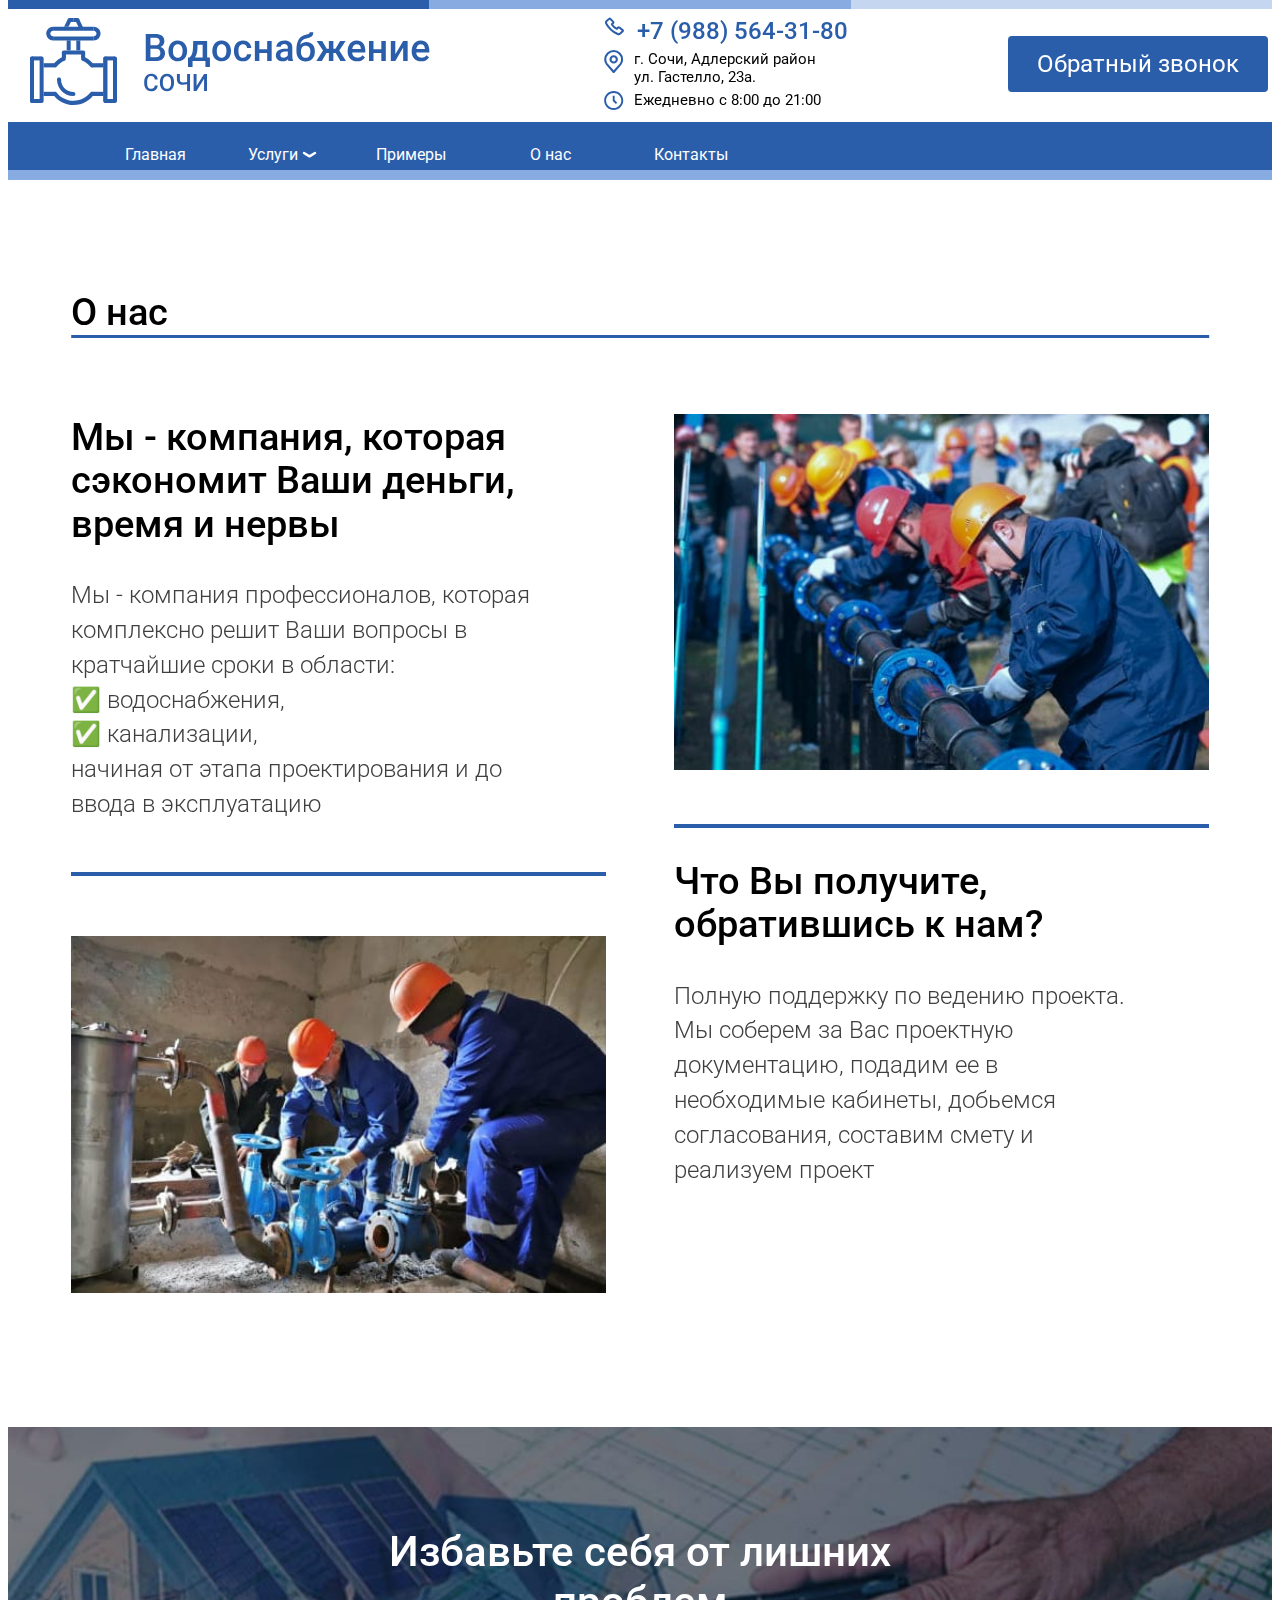
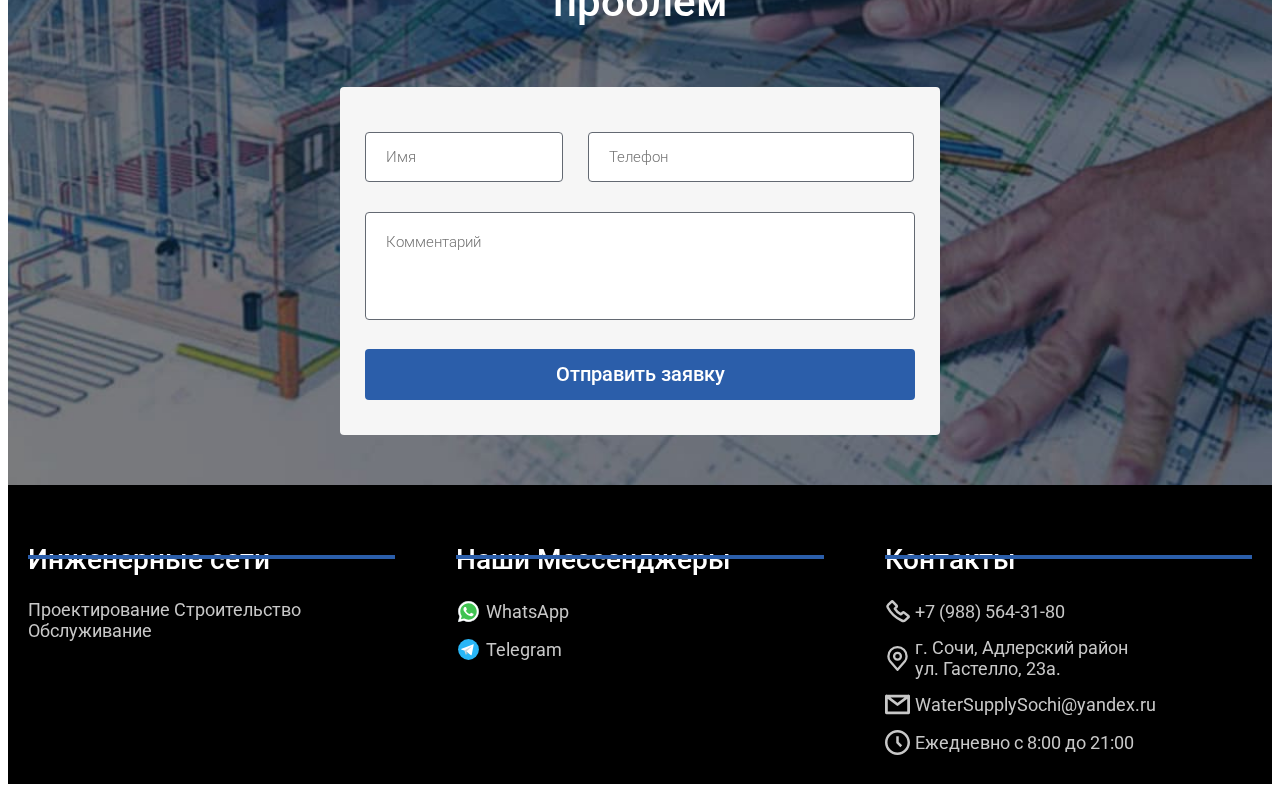
==== commit 4b81259b: "and" ====
--- a/aboutUs/index.html
+++ b/aboutUs/index.html
@@ -25,6 +25,7 @@
       href="https://fonts.googleapis.com/css2?family=Roboto:wght@300;400;500;700&display=swap"
       rel="stylesheet"
     />
+    <link href="https://cdn.jsdelivr.net/npm/bootstrap@5.0.1/dist/css/bootstrap.min.css" rel="stylesheet" integrity="sha384-+0n0xVW2eSR5OomGNYDnhzAbDsOXxcvSN1TPprVMTNDbiYZCxYbOOl7+AMvyTG2x" crossorigin="anonymous">
     <link rel="canonical" href="https://водоснабжение-сочи.рф/aboutUs">
     <link rel="stylesheet" href="../css/style.min.css" />
   </head>
@@ -38,7 +39,7 @@
       ></iframe
     ></noscript>
     <header>
-      <div class="container">
+      <div class="containerDom">
         <div class="line">
           <div class="blue blue1"></div>
           <div class="blue blue2"></div>
@@ -54,26 +55,29 @@
           </div>
           <div>
             <div class="wrapper__itemPhone">
-              
               <a href="callto:+7(988)564-31-80">
-                <img src="../icon/phoneIcon.svg" alt="phone" />
+                <img class="iconsHeader" src="../icon/phoneIcon.svg" alt="phone" />
                 <p class="wrapper__phoneNumber">+7 (988) 564-31-80</p>
               </a>
             </div>
             <div class="wrapper__item wrapper__itemNone">
-              <img src="../icon/addressIcon.svg" alt="address" />
+              <img
+                class="iconsHeader"
+                src="../icon/addressIcon.svg"
+                alt="address"
+              />
               <p class="wrapper__addressTime">
                 г. Сочи, ​Адлерский район <br />
                 ул. Гастелло, 23а.
               </p>
             </div>
             <div class="wrapper__item wrapper__itemNone">
-              <img src="../icon/timeIcon.svg" alt="time" />
+              <img class="iconsHeader" src="../icon/timeIcon.svg" alt="time" />
               <p class="wrapper__addressTime">Ежедневно с 8:00 до 21:00</p>
             </div>
           </div>
           <div class="buttonModalOpen">
-            <button class="button ">Обратный звонок</button>
+            <button class="button">Обратный звонок</button>
           </div>
         </div>
         <nav class="nav">
@@ -122,7 +126,7 @@
     </header>
     <main>
       <section class="aboutUs">
-        <div class="container">
+        <div class="containerDom">
           <h1 class="header">О нас</h1>
           <div class="aboutUs__wrapperGlobal">
             <div class="aboutUs__item">
@@ -153,14 +157,11 @@
         </div>
       </section>
       <section class="requestSection">
-        <div class="container">
+        <div class="containerDom">
           <div class="request">
-            <!-- <h2 class="headerTop headerTop1 white">
-              Обратитесь к профессионалам с большим опытом работы 
-            </h2> -->
             <h3 class="headerTop white">Избавьте себя от лишних проблем</h3>
             <form class="postRequest">
-              <label for="name">
+              <label for="nameInquiryOne">
                 <span class="errorPush errorPush1"></span>
                 <input
                   data-rule="name"
@@ -171,7 +172,7 @@
                   type="text"
                 />
               </label>
-              <label for="tel">
+              <label for="telInquiryTwo">
                 <span class="errorPush errorPush2"></span>
                 <input
                   data-rule="number"
@@ -182,7 +183,7 @@
                   type="text"
                 />
               </label>
-              <label for="comment">
+              <label class="labelComment" for="commentInquiryThree">
                 <span class="errorPush errorPush3"></span>
                 <textarea
                   data-rule="comment"
@@ -201,27 +202,35 @@
       </section>
     </main>
     <footer>
-      <div class="container">
+      <div class="containerDom">
         <div class="footer">
-          <div class="footerFlex">
-            <div class="footerFlex__wrapper">
+          <div class=" footerFlex">
+            <div class="mt-2 footerFlex__wrapper">
               <h2>Инженерные сети</h2>
-              <p>Проектирование Строительство Обслуживание</p>
-            </div>
-            <div class="footerFlex__wrapper">
+              <p class="mt-4">Проектирование Строительство Обслуживание</p>
+            </div>
+            <div class="mt-2 footerFlex__wrapper">
               <h2>Наши Мессенджеры</h2>
-              <a href="https://wa.me/79885643180" class="footerFlex__flex">
-                <img src="../icon/WhatsApp.svg" alt="WhatsApp" />
+              <a href="https://wa.me/79885643180" class="mt-4 footerFlex__flex">
+                <img
+                  class="iconsFooter"
+                  src="../icon/WhatsApp.svg"
+                  alt="WhatsApp"
+                />
                 <p>WhatsApp</p>
               </a>
               <div class="footerFlex__flex">
-                <img src="../icon/iconTelegram.svg" alt="Telegram" />
+                <img
+                  class="iconsFooter"
+                  src="../icon/iconTelegram.svg"
+                  alt="Telegram"
+                />
                 <p>Telegram</p>
               </div>
             </div>
-            <div class="footerFlex__wrapper">
+            <div class="mt-2 footerFlex__wrapper">
               <h2>Контакты</h2>
-              <div class="footerFlex__flex">
+              <div class="mt-4 footerFlex__flex">
                 <img src="../icon/phoneIconTwo.svg" alt="phoneIconTwo" />
                 <p>+7 (988) 564-31-80</p>
               </div>
--- a/css/style.min.css
+++ b/css/style.min.css
@@ -1 +1 @@
-*{box-sizing:border-box}*{font-family:Roboto,sans-serif}:focus{outline:0}p{margin-top:0;margin-bottom:0}.container{max-width:1300px!important;margin:0 auto!important}.sliderMain{padding:0}.button{display:flex;align-items:center;justify-content:center;border:none;cursor:pointer;padding:14px 0;width:260px;background:#2b5eaa;border-radius:4px;font-size:24px;line-height:28px;color:#fff}.button_postRequest{width:100%;font-weight:500;font-size:20px;line-height:23px;margin-top:25px}.d-none{display:none!important}.bgColorNone{background:0 0!important}.white{color:#fff}section{padding:80px 0}.headerTop{max-width:600px;margin:0 auto;margin-top:20px;text-align:center;font-weight:500;font-size:42px;line-height:50px}li{list-style-type:none}a{z-index:5;color:#fff;text-decoration:none}ul{padding-left:0}input{height:50px}textarea{padding-top:20px}.general{padding-left:20px;background:#fff;border:1px solid #636972;box-sizing:border-box;border-radius:4px;font-weight:300;font-size:15px;line-height:18px;color:#636972;resize:none}.header{font-size:38px;font-weight:500;margin:0;margin-top:30px;position:relative;padding-left:5%}.header::before{content:"";position:absolute;width:100%;height:3px;background:#2b5eaa;top:45px;width:90%;left:50%;transform:translateX(-50%)}@media screen and (max-width:650px){.headerTop{font-size:35px;line-height:50px}.header{font-size:30px}}@media screen and (max-width:450px){.headerTop{font-size:30px;line-height:35px}.header{font-size:23px}}.headerBefore{margin-top:126px}.headerBefore::before{display:none}.notification{font-size:13px;margin:0 auto;text-align:center}header{padding:13px 0 16px 0;padding-bottom:10px}header .container{position:relative}header .container:after{position:absolute;content:'';width:100%;height:10px;background:#88ace1;right:50%;transform:translateX(50%)}header .line{position:absolute;top:-22px;left:50%;transform:translateX(-50%);width:100%;display:flex}header .line .blue{height:10px;width:33.3333%}header .line .blue1{background:#2b5eaa}header .line .blue2{background:#88ace1}header .line .blue3{background:#c4d6f0}header .wrapper{display:flex;justify-content:space-between;align-items:center;max-height:85px}header .wrapper__item{display:flex;margin-top:5px}header .wrapper__item img{margin-right:10px}header .wrapper__addressTime{font-size:15px;line-height:18px;font-weight:400}header .wrapper a{display:flex;text-decoration:none}header .wrapper a img{margin-right:13px}header .wrapper__phoneNumber{font-size:24px;line-height:28px;color:#2b5eaa;font-weight:500!important}header .ul{padding-left:80px;width:750px;display:flex;justify-content:space-between}header .ul__li{width:20%;text-align:center;cursor:pointer}header .ul__li a{padding:10px 0}header .ul__li_active{z-index:6;position:relative}header .ul__li_active:after{content:'';position:absolute;width:109px;height:45px;right:50%;top:-12px;border-radius:4px 4px 0 0;transform:translateX(50%);background:#88ace1;z-index:-1}header .dropdownUl{padding-left:0}header .dropdownUl__li{padding:20px 0}header nav{position:relative;width:100%;height:48px;margin-top:12px;display:flex;align-items:center;background:#2b5eaa}header .dropdownMenuRelative{position:relative;width:109px}header .dropdownMenuRelative__arrow{padding-bottom:2px}header .dropdownMenuRelative__arrow_active{transform:rotate(180deg);transition:.2s all}header .dropdownMenu{margin-top:10px;padding:0 12px;background-color:#2b5eaa;position:absolute;left:50%;transform:translateX(-50%);top:33px;z-index:1}header .hamburger{display:none}header .iconsHeader{width:20px;height:100%}@media screen and (max-width:1000px){header .wrapper__phoneNumber{font-size:22px}header .wrapper .logo img{height:63px;width:280px}header nav .ul{width:620px;padding-left:40px}header .dropdownMenuRelative__arrow{right:-20px!important;height:10px;width:20px}}@media screen and (max-width:800px){header .wrapper__phoneNumber{font-size:21px}header .wrapper .logo img{width:240px}header .wrapper__addressTime{font-size:14px}header .wrapper .button{padding:10px 0;width:180px;font-size:18px}}@media screen and (max-width:701px){header .wrapper{width:100%;display:flex;justify-content:center}header .wrapper .buttonModalOpen{position:absolute;right:20px;top:88px;z-index:8}header .wrapper .button{width:110px;height:28px;background:#fff;border-radius:1.00911px;color:#2b5eaa;font-size:12px}header .wrapper__itemNone{display:none}header .wrapper__itemPhone{z-index:8;position:absolute;width:28px;height:28px;background:#fff;border-radius:1.00911px;top:88px;right:140px}header .wrapper__itemPhone p{display:none}header .wrapper__itemPhone img{position:absolute;left:50%;top:50%;transform:translate(-50%,-50%)}header .wrapper .logoA{z-index:8}header .wrapper .logo{background-color:#fff;width:100%!important}header .wrapper .logo img{z-index:999;padding-top:2px;margin-right:0}header .wrapper .widthlogo{width:100%;display:flex;justify-content:center}header .wrapper .widthlogo a{width:100%;text-align:center}header .nav{padding:0 20px;display:flex;align-items:center}header .nav__active{position:fixed;background-color:#2b5eaa;width:100%;height:140vh;top:-285px;z-index:6}header .nav__active__ul{max-width:100%!important;padding-left:0!important;flex-direction:column;position:absolute;left:50%;transform:translateX(-50%);text-align:center}header .nav__active__ul .dropdownMenuRelative{position:absolute;left:51%;transform:translateX(-50%);top:100%}header .nav__active__ul .dropdownMenuRelative .dropdownUl__li{margin-top:0!important;padding:10px 0}header .nav__active__ul li{margin:0 auto;margin-top:20px;text-align:center}header .nav__active .ul__li_active:after{border-radius:0}header .hamburger{position:absolute;top:85px;left:20px;display:block;z-index:6;cursor:pointer;background-color:#88ace1;width:55px;height:37px;padding:6px 6px 0 6px}header .hamburger span{width:43px;height:4px;top:45px;border-radius:9px;display:block;background:#fff;margin-bottom:6px;transition:.5s all}header .hamburger .headerSpan{width:30px;margin:0 auto;margin-bottom:6px}header .hamburger_active span{margin-bottom:-3px}header .hamburger_active span:nth-child(1){transform:rotate(-45deg)}header .hamburger_active span:nth-child(2){display:none}header .hamburger_active span:nth-child(3){transform:rotate(45deg)}}.sliderMain{height:480px}.sliderMain .slider{width:100%;position:relative;margin:auto;height:300px}.sliderMain .slider__titleWrapper{position:absolute;top:46%;left:50%;transform:translateX(-50%);text-align:center;width:100%;color:#fff}.sliderMain .slider__header{width:500px;margin:0 auto;font-size:37px;line-height:45px}.sliderMain .slider__subheader{font-weight:400;font-size:24px;line-height:28px}.sliderMain .slider .item img{-o-object-fit:cover;object-fit:cover;width:100%;height:488px}.sliderMain .slider .next,.sliderMain .slider .previous{cursor:pointer;position:absolute;top:75%;width:auto;margin-top:-22px;padding:16px;color:#fff;font-weight:700;font-size:16px;transition:.6s ease;border-radius:0 3px 3px 0}.sliderMain .slider .previous{left:30px}.sliderMain .slider .previous img{width:20px;height:25px}.sliderMain .slider .next{right:30px;border-radius:3px 0 0 3px}.sliderMain .slider .next img{width:20px;height:25px}.sliderMain .slider .next:hover,.sliderMain .slider .previous:hover{background:rgba(200,200,200,.9);border-radius:4px}.sliderMain .slider .item{-webkit-animation-name:fade;animation-name:fade;-webkit-animation-duration:1.5s;animation-duration:1.5s}@-webkit-keyframes fade{from{opacity:.4}to{opacity:1}}@keyframes fade{from{opacity:.4}to{opacity:1}}@media screen and (max-width:1050px){.sliderMain{height:400px}.sliderMain .slider{height:250px}.sliderMain .slider__titleWrapper{position:absolute;top:47%}.sliderMain .slider__header{width:450px;margin:0 auto;font-size:33px;line-height:45px}.sliderMain .slider__subheader{width:500px;margin:0 auto;margin-top:20px}.sliderMain .slider .sliderImg{height:400px!important}.sliderMain .slider .previous{left:0}.sliderMain .slider .next{right:0}}@media screen and (max-width:550px){.sliderMain .slider__header{width:380px;margin:0 auto;font-size:27px;line-height:45px}.sliderMain .slider__subheader{width:320px;margin:0 auto;margin-top:20px;font-size:18px}.sliderMain .slider .sliderImg{height:400px!important}}@media screen and (max-width:400px){.sliderMain{height:300px}.sliderMain .slider__titleWrapper{top:34%}.sliderMain .slider__header{width:300px;margin:0 auto;font-size:18px;line-height:20px}.sliderMain .slider__subheader{width:300px;margin:0 auto;margin-top:45px;font-size:16px;line-height:18px}.sliderMain .slider .sliderImg{height:400px!important}.sliderMain .slider .sliderImg{height:300px!important}.sliderMain .slider .next,.sliderMain .slider .previous{top:55%}}@media screen and (max-width:360px){.sliderMain .slider__header{width:250px}.sliderMain .slider__subheader{width:235px}.sliderMain .slider .next,.sliderMain .slider .previous{top:55%}}.youWillGet .wrapper{padding:70px;background:#f7f7f7;height:490px;display:flex;justify-content:space-between;margin-top:80px}.youWillGet .wrapper img{width:100%}.youWillGet .wrapper__mask2{border-radius:10px 0 10px 10px;height:65px;width:65px;background:#2b5eaa;display:flex;justify-content:center;align-items:center;margin-left:87%}.youWillGet .wrapper__mask2 p{font-size:40px;font-weight:500;color:#fff}.youWillGet .wrapper__mask{border-radius:0 10px 10px 10px;height:65px;width:65px;background:#2b5eaa;display:flex;justify-content:center;align-items:center}.youWillGet .wrapper__mask p{font-size:40px;font-weight:500;color:#fff}.youWillGet .wrapper__title{max-width:500px;margin-top:100px}.youWillGet .wrapper__header{font-weight:500;font-size:38px;line-height:133.49%;margin:0}.youWillGet .wrapper__subtitle{font-weight:300;font-size:24px;line-height:145.99%}@media screen and (max-width:1180px){.youWillGet .wrapper{padding:30px;height:820px;width:600px;margin:0 auto;flex-direction:column-reverse;margin-top:50px}.youWillGet .wrapper__mask{margin-top:30px}.youWillGet .wrapper2{flex-direction:column}}@media screen and (max-width:650px){.youWillGet .wrapper{padding:25px;height:700px;width:400px;margin:0 auto;margin-top:50px}.youWillGet .wrapper__mask{margin-top:30px}.youWillGet .wrapper__mask2{margin-left:81%}.youWillGet .wrapper__header{font-size:30px}.youWillGet .wrapper__subtitle{font-size:18px}.youWillGet .wrapper__title{margin-top:30px}}@media screen and (max-width:450px){.youWillGet .wrapper{padding:20px;height:530px;width:300px;margin:0 auto;margin-top:50px}.youWillGet .wrapper__mask{margin-top:30px;height:50px;width:50px}.youWillGet .wrapper__mask p{font-size:30px}.youWillGet .wrapper__mask2{margin-top:30px;margin-left:80%;height:50px;width:50px}.youWillGet .wrapper__mask2 p{font-size:30px}.youWillGet .wrapper__header{font-size:24px}.youWillGet .wrapper__subtitle{font-size:16px}.youWillGet .wrapper__title{margin-top:30px}.youWillGet .wrapper__flex{height:280px}}.problemsYouMayFace{position:relative}.problemsYouMayFace__titleTop{width:95%;margin:0 auto;font-weight:300;font-size:24px;line-height:133.49%;margin-top:70px}.problemsYouMayFace__wrapperTop{display:flex;justify-content:space-between;margin-top:70px}.problemsYouMayFace__wrapper{width:45%;margin:0 auto;position:relative}.problemsYouMayFace__wrapper:before{content:'';position:absolute;height:2px;background:#2b5eaa;width:100%}.problemsYouMayFace__wrapper p{height:350px;margin-top:50px;font-size:24px;line-height:133.49%;font-weight:300}.problemsYouMayFace__wrapper p:first-letter{color:#2b5eaa;font-weight:500;font-size:38px}.problemsYouMayFace__wrapper .moreIndent{height:600px}.problemsYouMayFace__wrapper img{display:flex;margin:0 auto;width:99px;height:99px}@media screen and (max-width:1140px){.problemsYouMayFace .moreIndent{height:750px}}@media screen and (max-width:920px){.problemsYouMayFace .moreIndent{height:750px}.problemsYouMayFace p{font-size:19px}.problemsYouMayFace .moreIndent{height:600px}.problemsYouMayFace p:first-letter{font-size:30px}}@media screen and (max-width:770px){.problemsYouMayFace .moreIndent{height:400px}.problemsYouMayFace__wrapperTop{display:block}.problemsYouMayFace__titleTop{line-height:25px}.problemsYouMayFace__wrapper{width:95%}.problemsYouMayFace__wrapper p{height:200px}.problemsYouMayFace__wrapper:before{content:"";position:absolute;height:2px;background:#2b5eaa;width:100%;top:-20px}}@media screen and (max-width:508px){.problemsYouMayFace .moreIndent{height:530px}.problemsYouMayFace__wrapperTop{display:block}.problemsYouMayFace__titleTop{line-height:25px}.problemsYouMayFace__titleTop p{font-size:16px}.problemsYouMayFace__wrapper p{height:200px;font-size:16px}.problemsYouMayFace__wrapper:before{content:"";position:absolute;height:2px;background:#2b5eaa;width:100%;top:-20px}}.requestSection{padding:0}.requestSection .request{padding:80px 0 50px 0;background:url(/img/bgTwo.jpg) center center/cover no-repeat}.requestSection .request .postRequest{padding:45px 25px 25px 25px;margin:0 auto;width:600px;height:348px;background:#f6f6f6;border-radius:4px;margin-top:60px;position:relative}.requestSection .request .postRequest label{width:100%}.requestSection .request .postRequest__name{width:198px}.requestSection .request .postRequest__tel{margin-left:21px;width:326px}.requestSection .request .postRequest textarea{margin-top:30px;width:100%;height:108px}@media screen and (max-width:650px){.requestSection .request .postRequest{background-color:#bb3232;padding:25px;margin:0 auto;width:308px;min-height:425px;background:#f6f6f6;border-radius:4px;margin-top:60px}.requestSection .request .postRequest label{width:100%}.requestSection .request .postRequest input{width:100%;margin-left:0;margin-top:25px}.requestSection .request .postRequest textarea{margin-top:25px;width:100%;height:108px}}footer .footer{padding:35px 20px 29px 20px;background:#000}footer .footer .footerFlex{display:flex;justify-content:space-between}footer .footer .footerFlex__wrapper{width:30%;position:relative}footer .footer .footerFlex__wrapper:after{content:'';height:4px;width:100%;background:#2b5eaa;position:absolute;top:55px}footer .footer .footerFlex__wrapper h2{font-weight:500;font-size:28px;line-height:33px;color:#fff}footer .footer .footerFlex__wrapper p{font-size:18px;line-height:21px;color:#c8c8c8}footer .footer .footerFlex__flex{margin-top:13px;display:flex;align-items:center}footer .footer .footerFlex__flex img{width:25px;height:25px;border-color:#fff;margin-right:5px}footer .footer .footerFlex__flex p{font-size:18px;line-height:21px;color:#c8c8c8}@media screen and (max-width:1140px){footer .footer .footerFlex{flex-direction:column}footer .footer .footerFlex__wrapper{margin:0 auto;width:50%}footer .footer .footerFlex__wrapper h2{font-size:25px;line-height:25px}footer .footer .footerFlex__wrapper p{font-size:16px}}@media screen and (max-width:780px){footer .footer .footerFlex__wrapper{width:100%}footer .footer .footerFlex__wrapper:after{top:48px}footer .footer .footerFlex__wrapper h2{font-weight:500;font-size:22px}footer .footer .footerFlex__wrapper p{font-size:15px}}.documentationServices .dropdownWrapper{position:relative;width:90%;margin:0 auto;margin-top:100px;display:flex;align-items:center;cursor:pointer}.documentationServices .dropdownWrapper__titleWra{margin-right:20px;border-color:#dc143c}.documentationServices .dropdownWrapper__title{width:100%;position:relative}.documentationServices .dropdownWrapper__title p{font-weight:500;font-size:38px;line-height:133.49%;color:#000;width:95%}.documentationServices .dropdownWrapper__plus{cursor:pointer;position:absolute;right:20px;top:32px}.documentationServices .dropdownWrapper__plus .horizontallyVertically{position:absolute;background:#2b5eaa}.documentationServices .dropdownWrapper__plus .horizontally{bottom:50%;left:50%;transform:translate(-50%,50%);width:20px;height:4px}.documentationServices .dropdownWrapper__plus .vertically{top:50%;left:50%;transform:translate(-50%,-50%);width:4px;height:20px}.documentationServices .ulDow{width:89%;margin:0 auto}.documentationServices .ulDow li{list-style-type:circle;margin-top:60px;font-weight:300;font-size:24px;line-height:133.49%;color:#000}.documentationServices .lineAfter{width:90%;margin:0 auto;position:relative}.documentationServices .lineAfter:after{content:'';position:absolute;width:100%;background:#2b5eaa;height:2px;top:50px}.documentationServices__flexWrap{display:flex;justify-content:space-between;width:90%;margin:50px auto}.documentationServices__downloadWrap{padding:35px;display:flex;align-items:center;margin-top:2%;height:156px;width:48%;border:2px solid #2b5eaa;box-sizing:border-box;border-radius:4px}.documentationServices__titleWrap{margin-left:10px;flex-direction:column!important}.documentationServices__titleWrap p{margin-left:10px;font-size:24px}.documentationServices__a{color:#000}.documentationServices__download{margin-top:20px}.documentationServices__download a{border-bottom:1.5px solid #2b5eaa;margin-left:10px;font-weight:300}@media screen and (max-width:1140px){.documentationServices .dropdownWrapper__title p{font-size:25px}.documentationServices .dropdownWrapper__plus{top:18px}.documentationServices .ulDow li{font-size:20px;margin-top:45px}.documentationServices__downloadWrap{padding:30px}.documentationServices__titleWrap p{font-size:22px}}@media screen and (max-width:780px){.documentationServices .dropdownWrapper__title{width:90%}.documentationServices .dropdownWrapper__title p{font-size:23px}.documentationServices .dropdownWrapper__plus{top:18px}.documentationServices .ulDow li{font-size:18px;margin-top:35px}.documentationServices__downloadWrap{padding:14px}.documentationServices__downloadWrap img{width:40px}.documentationServices__titleWrap p{font-size:18px}.documentationServices__a{font-size:14px}}@media screen and (max-width:610px){.documentationServices .dropdownWrapper__title{width:88%}.documentationServices .dropdownWrapper__title p{font-size:20px}.documentationServices .dropdownWrapper__plus{top:14px}.documentationServices .ulDow li{font-size:16px;margin-top:30px}.documentationServices__downloadWrap{width:90%}.documentationServices__downloadWrap{margin:0 auto}.documentationServices__flexWrap{flex-direction:column;margin:0 auto}.documentationServices__downloadWrap{margin-top:30px}}@media screen and (max-width:450px){.documentationServices .dropdownWrapper__title{width:88%}.documentationServices .dropdownWrapper__title p{font-size:20px}.documentationServices .dropdownWrapper__plus{top:14px}.documentationServices .ulDow li{font-size:16px;margin-top:30px}.documentationServices__flexWrap{flex-direction:column!important}}@media screen and (max-width:357px){.documentationServices .dropdownWrapper__title{width:89%}.documentationServices .dropdownWrapper__title p{font-size:17px}.documentationServices .dropdownWrapper__plus{top:12.5px}.documentationServices .ulDow li{font-size:16px;margin-top:30px}.documentationServices__downloadWrap{width:100%}}.workExamples .globalWrapper{margin-top:60px}.workExamples .globalWrapper__wrapper{width:90%;margin:0 auto;display:flex;justify-content:space-between}.workExamples .globalWrapper__item1{width:39%}.workExamples .globalWrapper__item1 img{height:100%;width:100%}.workExamples .globalWrapper__item2{display:flex;justify-content:flex-end;width:59%}.workExamples .globalWrapper__item2 img{height:100%;width:100%}.workExamples .globalWrapper__wrapper2{width:90%;height:100%;margin:0 auto;margin-top:2%;display:flex;justify-content:space-between}.workExamples .globalWrapper__itemOne{flex-direction:column;width:59%;height:100%}.workExamples .globalWrapper__itemOne img{width:100%}.workExamples .globalWrapper__itemTwo{flex-direction:column;width:39%;height:50%!important}.workExamples .globalWrapper__itemTwo img{width:100%}.workExamples .globalWrapper__item4{margin-top:11.5%}.workExamples .globalWrapper__item4 img{height:100%}.workExamples .globalWrapper__item3{height:100%}.workExamples .globalWrapper__item3 img{height:100%}.workExamples .globalWrapper__item6{margin-top:3%}@media screen and (max-width:700px){.workExamples .globalWrapper__itemOne{width:100%}.workExamples .globalWrapper__wrapper{flex-direction:column}.workExamples .globalWrapper__wrapper2{flex-direction:column;align-items:center}.workExamples .globalWrapper__item1{width:100%;margin:0 auto}.workExamples .globalWrapper__item2{width:100%;margin:0 auto}.workExamples .globalWrapper__item3{width:100%;margin:0 auto}.workExamples .globalWrapper__wrapper2{margin-top:1%}.workExamples .globalWrapper__item4{width:100%;margin-top:0}.workExamples .globalWrapper__item6{width:100%;margin-top:1%;margin:0 auto}.workExamples .globalWrapper__itemTwo{width:100%}}.aboutUs__wrapperGlobal{display:flex;justify-content:space-between;margin:50px auto;width:90%}.aboutUs__item{width:47%}.aboutUs__item img{width:100%;margin-top:30px}.aboutUs__item .line{width:100%;height:4px;background:#2b5eaa;margin:50px 0 30px 0}.aboutUs__titleWrapper{width:89%}.aboutUs__titleWrapper h2{font-size:38px;line-height:115.69%;color:#000;font-weight:500}.aboutUs__titleWrapper p{font-weight:300;font-size:24px;line-height:145.69%;color:#3f3f3f}@media screen and (max-width:1030px){.aboutUs__titleWrapper h2{font-size:30px}.aboutUs__titleWrapper p{font-size:20px}}@media screen and (max-width:800px){.aboutUs__titleWrapper{width:100%}.aboutUs__titleWrapper h2{font-size:25px}.aboutUs__titleWrapper p{font-size:18px}.aboutUs__wrapperGlobal{flex-direction:column;width:100%}.aboutUs__item{margin:0 auto;width:90%}}.contacts__wrapper{width:90%;margin:0 auto}.contacts__wrapper h3{font-weight:500;font-size:24px;line-height:34px}.contacts__wrapper p{font-weight:300;font-size:24px;line-height:34px}.ulDow{display:none}.d-block{display:block}.errorPush{position:absolute;color:red;font-size:14px}.errorPush1{top:25px;left:25px}.errorPush2{top:25px;left:249px}.errorPush3{top:105px;left:25px}@media screen and (max-width:651px){.errorPush{color:red;font-size:13px}.errorPush1{top:31px;left:25px}.errorPush2{top:105px;left:25px}.errorPush3{top:180px;left:25px}}.shadow.open{opacity:1;z-index:999!important}.shadow{opacity:0;z-index:-999}.shadow{top:50%;left:50%;transform:translate(-50%,-50%);position:fixed;background-color:#2b5eaa;width:100%;height:100%;z-index:-999}.shadow .close{color:#2b5eaa;font-size:36px;position:absolute;right:10px;top:137px;z-index:999;cursor:pointer}.shadow .requestSection1{position:absolute;top:5%;left:50%;transform:translateX(-50%)}.shadow .requestSection1 .request{background-image:none;padding:80px 0 50px 0}+header{padding:13px 0 16px 0;padding-bottom:10px}header .containerDom{position:relative}header .containerDom:after{position:absolute;content:'';width:100%;height:10px;background:#88ace1;right:50%;transform:translateX(50%)}header .line{position:absolute;top:-22px;left:50%;transform:translateX(-50%);width:100%;display:flex}header .line .blue{height:10px;width:33.3333%}header .line .blue1{background:#2b5eaa}header .line .blue2{background:#88ace1}header .line .blue3{background:#c4d6f0}header .wrapper{padding:0 4px;display:flex;justify-content:space-between;align-items:center;max-height:85px}header .wrapper__item{display:flex;margin-top:5px}header .wrapper__item img{margin-right:10px}header .wrapper__addressTime{font-size:15px;line-height:18px;font-weight:400}header .wrapper a{color:#fff;display:flex;text-decoration:none}header .wrapper a img{margin-right:13px}header .wrapper__phoneNumber{font-size:24px;line-height:28px;color:#2b5eaa;font-weight:500!important}header .ul{padding-left:80px;width:750px;display:flex;justify-content:space-between;margin-bottom:0}header .ul__li{width:20%;text-align:center;cursor:pointer}header .ul__li a{color:#fff;padding:10px 0}header .ul__li_active{z-index:6;position:relative}header .ul__li_active:after{content:'';position:absolute;width:109px;height:45px;right:50%;top:-12px;border-radius:4px 4px 0 0;transform:translateX(50%);background:#88ace1;z-index:-1}header .dropdownUl{padding-left:0}header .dropdownUl__li{padding:20px 0}header nav{position:relative;width:100%;height:48px;margin-top:16px;display:flex;align-items:center;background:#2b5eaa}header .dropdownMenuRelative{position:relative;width:109px}header .dropdownMenuRelative__arrow{padding-bottom:2px}header .dropdownMenuRelative__arrow_active{transform:rotate(180deg);transition:.2s all}header .dropdownMenu{margin-top:10px;padding:0 12px;background-color:#2b5eaa;position:absolute;left:50%;transform:translateX(-50%);top:36px;z-index:1}header .hamburger{display:none}header .iconsHeader{width:20px;height:100%}@media screen and (max-width:1000px){header .wrapper__phoneNumber{font-size:22px}header .wrapper .logo img{height:63px;width:280px}header nav .ul{width:620px;padding-left:40px}header .dropdownMenuRelative__arrow{right:-20px!important;height:10px;width:20px}}@media screen and (max-width:800px){header .wrapper__phoneNumber{font-size:21px}header .wrapper .logo img{width:240px}header .wrapper__addressTime{font-size:14px}header .wrapper .button{padding:10px 0;width:180px;font-size:18px}}@media screen and (max-width:701px){header .wrapper{padding:0;width:100%;display:flex;justify-content:center}header .wrapper .buttonModalOpen{position:absolute;right:20px;top:88px;z-index:8}header .wrapper .button{width:110px;height:28px;background:#fff;border-radius:1.00911px;color:#2b5eaa;font-size:12px}header .wrapper__itemNone{display:none}header .wrapper__itemPhone{z-index:8;position:absolute;width:28px;height:28px;background:#fff;border-radius:1.00911px;top:88px;right:140px}header .wrapper__itemPhone p{display:none}header .wrapper__itemPhone img{position:absolute;left:50%;top:50%;transform:translate(-50%,-50%)}header .wrapper .logoA{z-index:8}header .wrapper .logo{background-color:#fff;width:100%!important}header .wrapper .logo img{z-index:999;padding-top:2px;margin-right:0}header .wrapper .widthlogo{width:100%;display:flex;justify-content:center}header .wrapper .widthlogo a{width:100%;text-align:center}header .nav{padding:0 20px;display:flex;align-items:center}header .nav__active{padding:0;position:fixed;top:0;background-color:#2b5eaa;height:100vh;z-index:6}header .nav__active__ul{max-width:100%!important;padding-left:0!important;flex-direction:column;position:absolute;text-align:center}header .nav__active__ul .dropdownMenuRelative{position:absolute;left:51%;transform:translateX(-50%);top:100%}header .nav__active__ul .dropdownMenuRelative .dropdownUl__li{margin-top:0!important;padding:5px 0}header .nav__active__ul li{margin:0 auto;margin-top:10px;text-align:center}header .nav__active .ul__li_active:after{border-radius:0}header .hamburger{position:absolute;top:85px;left:20px;display:block;z-index:6;cursor:pointer;background-color:#88ace1;width:55px;height:37px;padding:6px 6px 0 6px}header .hamburger span{width:43px;height:4px;top:45px;border-radius:9px;display:block;background:#fff;margin-bottom:6px;transition:.5s all}header .hamburger .headerSpan{width:30px;margin:0 auto;margin-bottom:6px}header .hamburger_active{margin-top:10px}header .hamburger_active span{margin-bottom:-3px}header .hamburger_active span:nth-child(1){transform:rotate(-45deg)}header .hamburger_active span:nth-child(2){display:none}header .hamburger_active span:nth-child(3){transform:rotate(45deg)}}.sliderMain{height:480px}.sliderMain .slider{width:100%;position:relative;margin:auto;height:300px}.sliderMain .slider__titleWrapper{position:absolute;top:46%;left:50%;transform:translateX(-50%);text-align:center;width:100%;color:#fff}.sliderMain .slider__header{width:500px;margin:0 auto;font-size:37px;line-height:45px}.sliderMain .slider__subheader{font-weight:400;font-size:24px;line-height:28px}.sliderMain .slider .item img{-o-object-fit:cover;object-fit:cover;width:100%;height:488px}.sliderMain .slider .next,.sliderMain .slider .previous{cursor:pointer;position:absolute;top:75%;width:auto;margin-top:-22px;padding:16px;color:#fff;font-weight:700;font-size:16px;transition:.6s ease;border-radius:0 3px 3px 0}.sliderMain .slider .previous{left:30px}.sliderMain .slider .previous img{width:20px;height:25px}.sliderMain .slider .next{right:30px;border-radius:3px 0 0 3px}.sliderMain .slider .next img{width:20px;height:25px}.sliderMain .slider .next:hover,.sliderMain .slider .previous:hover{background:rgba(200,200,200,.9);border-radius:4px}.sliderMain .slider .item{-webkit-animation-name:fade;animation-name:fade;-webkit-animation-duration:1.5s;animation-duration:1.5s}@-webkit-keyframes fade{from{opacity:.4}to{opacity:1}}@keyframes fade{from{opacity:.4}to{opacity:1}}@media screen and (max-width:1050px){.sliderMain{height:400px}.sliderMain .slider{height:250px}.sliderMain .slider__titleWrapper{position:absolute;top:47%}.sliderMain .slider__header{width:450px;margin:0 auto;font-size:33px;line-height:45px}.sliderMain .slider__subheader{width:500px;margin:0 auto;margin-top:20px}.sliderMain .slider .sliderImg{height:400px!important}.sliderMain .slider .previous{left:0}.sliderMain .slider .next{right:0}}@media screen and (max-width:550px){.sliderMain .slider__header{width:380px;margin:0 auto;font-size:27px;line-height:45px}.sliderMain .slider__subheader{width:320px;margin:0 auto;margin-top:20px;font-size:18px}.sliderMain .slider .sliderImg{height:400px!important}}@media screen and (max-width:400px){.sliderMain{height:300px}.sliderMain .slider__titleWrapper{top:34%}.sliderMain .slider__header{width:300px;margin:0 auto;font-size:18px;line-height:20px}.sliderMain .slider__subheader{width:300px;margin:0 auto;margin-top:45px;font-size:16px;line-height:18px}.sliderMain .slider .sliderImg{height:400px!important}.sliderMain .slider .sliderImg{height:300px!important}.sliderMain .slider .next,.sliderMain .slider .previous{top:55%}}@media screen and (max-width:360px){.sliderMain .slider__header{width:250px}.sliderMain .slider__subheader{width:235px}.sliderMain .slider .next,.sliderMain .slider .previous{top:55%}}.youWillGet .wrapper{padding:70px;background:#f7f7f7;height:490px;display:flex;justify-content:space-between;margin-top:80px}.youWillGet .wrapper img{width:100%}.youWillGet .wrapper__mask2{border-radius:10px 0 10px 10px;height:65px;width:65px;background:#2b5eaa;display:flex;justify-content:center;align-items:center;margin-left:87%}.youWillGet .wrapper__mask2 p{font-size:40px;font-weight:500;color:#fff}.youWillGet .wrapper__mask{border-radius:0 10px 10px 10px;height:65px;width:65px;background:#2b5eaa;display:flex;justify-content:center;align-items:center}.youWillGet .wrapper__mask p{font-size:40px;font-weight:500;color:#fff}.youWillGet .wrapper__title{max-width:500px;margin-top:100px}.youWillGet .wrapper__header{font-weight:500;font-size:38px;line-height:133.49%;margin:0}.youWillGet .wrapper__subtitle{font-weight:300;font-size:24px;line-height:145.99%}@media screen and (max-width:1180px){.youWillGet .wrapper{padding:30px;height:820px;width:600px;margin:0 auto;flex-direction:column-reverse;margin-top:50px}.youWillGet .wrapper__mask{margin-top:30px}.youWillGet .wrapper2{flex-direction:column}}@media screen and (max-width:650px){.youWillGet .wrapper{padding:25px;height:700px;width:400px;margin:0 auto;margin-top:50px}.youWillGet .wrapper__mask{margin-top:30px}.youWillGet .wrapper__mask2{margin-left:81%}.youWillGet .wrapper__header{font-size:30px}.youWillGet .wrapper__subtitle{font-size:18px}.youWillGet .wrapper__title{margin-top:30px}}@media screen and (max-width:450px){.youWillGet .wrapper{padding:20px;height:530px;width:300px;margin:0 auto;margin-top:50px}.youWillGet .wrapper__mask{margin-top:30px;height:50px;width:50px}.youWillGet .wrapper__mask p{font-size:30px}.youWillGet .wrapper__mask2{margin-top:30px;margin-left:80%;height:50px;width:50px}.youWillGet .wrapper__mask2 p{font-size:30px}.youWillGet .wrapper__header{font-size:24px}.youWillGet .wrapper__subtitle{font-size:16px}.youWillGet .wrapper__title{margin-top:30px}.youWillGet .wrapper__flex{height:280px}}.problemsYouMayFace{position:relative}.problemsYouMayFace__titleTop{width:95%;margin:0 auto;font-weight:300;font-size:24px;line-height:133.49%;margin-top:70px}.problemsYouMayFace__wrapperTop{display:flex;justify-content:space-between;margin-top:70px}.problemsYouMayFace__wrapper{width:45%;margin:0 auto;position:relative}.problemsYouMayFace__wrapper:before{content:'';position:absolute;height:2px;background:#2b5eaa;width:100%}.problemsYouMayFace__wrapper p{height:350px;margin-top:50px;font-size:24px;line-height:133.49%;font-weight:300}.problemsYouMayFace__wrapper p:first-letter{color:#2b5eaa;font-weight:500;font-size:38px}.problemsYouMayFace__wrapper .moreIndent{height:600px}.problemsYouMayFace__wrapper img{display:flex;margin:0 auto;width:99px;height:99px}@media screen and (max-width:1140px){.problemsYouMayFace .moreIndent{height:750px}}@media screen and (max-width:920px){.problemsYouMayFace .moreIndent{height:750px}.problemsYouMayFace p{font-size:19px}.problemsYouMayFace .moreIndent{height:600px}.problemsYouMayFace p:first-letter{font-size:30px}}@media screen and (max-width:770px){.problemsYouMayFace .moreIndent{height:400px}.problemsYouMayFace__wrapperTop{display:block}.problemsYouMayFace__titleTop{line-height:25px}.problemsYouMayFace__wrapper{width:95%}.problemsYouMayFace__wrapper p{height:200px}.problemsYouMayFace__wrapper:before{content:"";position:absolute;height:2px;background:#2b5eaa;width:100%;top:-20px}}@media screen and (max-width:508px){.problemsYouMayFace .moreIndent{height:530px}.problemsYouMayFace__wrapperTop{display:block}.problemsYouMayFace__titleTop{line-height:25px}.problemsYouMayFace__titleTop p{font-size:16px}.problemsYouMayFace__wrapper p{height:200px;font-size:16px}.problemsYouMayFace__wrapper:before{content:"";position:absolute;height:2px;background:#2b5eaa;width:100%;top:-20px}}.requestSection{padding:0}.requestSection .request{padding:80px 0 50px 0;background:url(/img/bgTwo.jpg) center center/cover no-repeat}.requestSection .request .postRequest{right:50%;padding:45px 25px 25px 25px;margin:0 auto;width:600px;height:348px;background:#f6f6f6;border-radius:4px;margin-top:60px}.requestSection .request .postRequest .labelComment{width:100%}.requestSection .request .postRequest__name{width:198px}.requestSection .request .postRequest__tel{margin-left:21px;width:326px}.requestSection .request .postRequest textarea{top:0;margin-top:30px;min-width:100%;height:108px}.requestSection .request .close{color:#2b5eaa;font-size:36px;position:absolute;right:20px;top:132px;z-index:999;cursor:pointer}.requestSection .request label{position:relative}.requestSection .request label .errorPush{width:100%;top:-25px;left:0}.requestSection .request label .errorPush2{left:20px}.requestSection .request label .errorPush3{top:5px}@media screen and (max-width:767px){.requestSection .request{padding:30px 0}.requestSection .request .postRequest{background-color:#bb3232;padding:19px;margin:0 auto;width:308px;min-height:425px;background:#f6f6f6;border-radius:4px;margin-top:60px}.requestSection .request .postRequest label{width:100%}.requestSection .request .postRequest label .errorPush{width:100%;top:0;left:0}.requestSection .request .postRequest label .errorPush2{left:0}.requestSection .request .postRequest label .errorPush3{top:0}.requestSection .request .postRequest input{width:100%;margin-left:0;margin-top:25px}.requestSection .request .postRequest textarea{margin-top:25px;width:100%;height:108px}.requestSection .request .close{color:#2b5eaa;font-size:36px;position:absolute;right:20px;top:132px;z-index:999;cursor:pointer}.shadow{top:49%!important;height:103%!important}.headerTopwhite{margin-top:50px!important;font-size:18px!important;padding:0 10px}}@media screen and (max-width:350px){.request1{padding:0!important}.close{top:50px!important}.headerTopwhite{margin-top:20px!important;font-size:16px}}footer .footer{padding:35px 20px 29px 20px;background:#000}footer .footer .footerFlex{display:flex;justify-content:space-between}footer .footer .footerFlex__wrapper{width:30%;position:relative}footer .footer .footerFlex__wrapper:after{content:'';height:4px;width:100%;background:#2b5eaa;position:absolute;top:35px}footer .footer .footerFlex__wrapper h2{font-weight:500;font-size:28px;line-height:33px;color:#fff}footer .footer .footerFlex__wrapper p{font-size:18px;line-height:21px;color:#c8c8c8}footer .footer .footerFlex__flex{margin-top:13px;display:flex;align-items:center}footer .footer .footerFlex__flex img{width:25px;height:25px;border-color:#fff;margin-right:5px}footer .footer .footerFlex__flex p{font-size:18px;line-height:21px;color:#c8c8c8}@media screen and (max-width:1140px){footer .footer .footerFlex{flex-direction:column}footer .footer .footerFlex__wrapper{margin:0 auto;width:50%}footer .footer .footerFlex__wrapper h2{font-size:25px;line-height:25px}footer .footer .footerFlex__wrapper p{font-size:16px}}@media screen and (max-width:780px){footer .footer .footerFlex__wrapper{width:100%}footer .footer .footerFlex__wrapper:after{top:27px}footer .footer .footerFlex__wrapper h2{font-weight:500;font-size:22px}footer .footer .footerFlex__wrapper p{font-size:15px}}.documentationServices .dropdownWrapper{position:relative;width:90%;margin:0 auto;margin-top:100px;display:flex;align-items:center;cursor:pointer}.documentationServices .dropdownWrapper__titleWra{margin-right:20px;border-color:#dc143c}.documentationServices .dropdownWrapper__title{width:100%;position:relative}.documentationServices .dropdownWrapper__title p{font-weight:500;font-size:38px;line-height:133.49%;color:#000;width:95%}.documentationServices .dropdownWrapper__plus{cursor:pointer;position:absolute;right:20px;top:32px}.documentationServices .dropdownWrapper__plus .horizontallyVertically{position:absolute;background:#2b5eaa}.documentationServices .dropdownWrapper__plus .horizontally{bottom:50%;left:50%;transform:translate(-50%,50%);width:20px;height:4px}.documentationServices .dropdownWrapper__plus .vertically{top:50%;left:50%;transform:translate(-50%,-50%);width:4px;height:20px}.documentationServices .ulDow{width:89%;margin:0 auto}.documentationServices .ulDow li{list-style-type:circle;margin-top:60px;font-weight:300;font-size:24px;line-height:133.49%;color:#000}.documentationServices .lineAfter{width:90%;margin:0 auto;position:relative}.documentationServices .lineAfter:after{content:"";position:absolute;width:100%;background:#2b5eaa;height:2px;top:50px}.documentationServices__downloadWrap{padding:35px;display:flex;align-items:center;margin-top:2%;border:2px solid #2b5eaa;box-sizing:border-box;border-radius:4px;height:200px}.documentationServices__titleWrap{margin-left:10px;flex-direction:column!important}.documentationServices__titleWrap p{margin-left:10px;font-size:24px}.documentationServices__a{color:#000}.documentationServices__download{margin-top:20px}.documentationServices__download a{border-bottom:1.5px solid #2b5eaa;margin-left:10px;font-weight:300}.cardsMarg{width:85%;height:480px!important;margin:0 auto}.topImg{width:100%;height:250px}.card-text{height:90px}@media screen and (max-width:1140px){.documentationServices .dropdownWrapper__title p{font-size:25px}.documentationServices .dropdownWrapper__plus{top:18px}.documentationServices .ulDow li{font-size:20px;margin-top:45px}.documentationServices__downloadWrap{padding:30px}.documentationServices__titleWrap p{font-size:22px}}@media screen and (max-width:991px){.topImg{min-height:200px}.card-text{height:90px}}@media screen and (max-width:780px){.documentationServices .dropdownWrapper__title{width:90%}.documentationServices .dropdownWrapper__title p{font-size:23px}.documentationServices .dropdownWrapper__plus{top:18px}.documentationServices .ulDow li{font-size:18px;margin-top:35px}.documentationServices__downloadWrap{padding:14px}.documentationServices__downloadWrap img{width:40px}.documentationServices__titleWrap p{font-size:18px}.documentationServices__a{font-size:14px}}@media screen and (max-width:610px){.documentationServices .dropdownWrapper__title{width:88%}.documentationServices .dropdownWrapper__title p{font-size:20px}.documentationServices .dropdownWrapper__plus{top:14px}.documentationServices .ulDow li{font-size:16px;margin-top:30px}.documentationServices__downloadWrap{width:90%}.documentationServices__downloadWrap{margin:0 auto}.documentationServices__flexWrap{flex-direction:column;margin:0 auto}.documentationServices__downloadWrap{margin-top:30px}}@media screen and (max-width:450px){.documentationServices .dropdownWrapper__title{width:88%}.documentationServices .dropdownWrapper__title p{font-size:20px}.documentationServices .dropdownWrapper__plus{top:14px}.documentationServices .ulDow li{font-size:16px;margin-top:30px}.documentationServices__flexWrap{flex-direction:column!important}.topImg{min-height:230px}.cardsMarg{height:430px!important}}@media screen and (max-width:380px){.topImg{min-height:200px}.cardsMarg{height:400px!important}.card-text{line-height:20px}.card-body{padding:9px}}.workExamples .globalWrapper{margin-top:60px}.workExamples .globalWrapper__wrapper{width:90%;margin:0 auto;display:flex;justify-content:space-between}.workExamples .globalWrapper__item1{width:39%}.workExamples .globalWrapper__item1 img{height:100%;width:100%}.workExamples .globalWrapper__item2{display:flex;justify-content:flex-end;width:59%}.workExamples .globalWrapper__item2 img{height:100%;width:100%}.workExamples .globalWrapper__wrapper2{width:90%;height:100%;margin:0 auto;margin-top:2%;display:flex;justify-content:space-between}.workExamples .globalWrapper__itemOne{flex-direction:column;width:59%;height:100%}.workExamples .globalWrapper__itemOne img{width:100%}.workExamples .globalWrapper__itemTwo{flex-direction:column;width:39%;height:50%!important}.workExamples .globalWrapper__itemTwo img{width:100%}.workExamples .globalWrapper__item4{margin-top:11.5%}.workExamples .globalWrapper__item4 img{height:100%}.workExamples .globalWrapper__item3{height:100%}.workExamples .globalWrapper__item3 img{height:100%}.workExamples .globalWrapper__item6{margin-top:3%}@media screen and (max-width:700px){.workExamples .globalWrapper__itemOne{width:100%}.workExamples .globalWrapper__wrapper{flex-direction:column}.workExamples .globalWrapper__wrapper2{flex-direction:column;align-items:center}.workExamples .globalWrapper__item1{width:100%;margin:0 auto}.workExamples .globalWrapper__item2{width:100%;margin:0 auto}.workExamples .globalWrapper__item3{width:100%;margin:0 auto}.workExamples .globalWrapper__wrapper2{margin-top:1%}.workExamples .globalWrapper__item4{width:100%;margin-top:0}.workExamples .globalWrapper__item6{width:100%;margin-top:1%;margin:0 auto}.workExamples .globalWrapper__itemTwo{width:100%}}.aboutUs__wrapperGlobal{display:flex;justify-content:space-between;margin:50px auto;width:90%}.aboutUs__item{width:47%}.aboutUs__item img{width:100%;margin-top:30px}.aboutUs__item .line{width:100%;height:4px;background:#2b5eaa;margin:50px 0 30px 0}.aboutUs__titleWrapper{width:89%}.aboutUs__titleWrapper h2{font-size:38px;line-height:115.69%;color:#000;font-weight:500}.aboutUs__titleWrapper p{font-weight:300;font-size:24px;line-height:145.69%;color:#3f3f3f}@media screen and (max-width:1030px){.aboutUs__titleWrapper h2{font-size:30px}.aboutUs__titleWrapper p{font-size:20px}}@media screen and (max-width:800px){.aboutUs__titleWrapper{width:100%}.aboutUs__titleWrapper h2{font-size:25px}.aboutUs__titleWrapper p{font-size:18px}.aboutUs__wrapperGlobal{flex-direction:column;width:100%}.aboutUs__item{margin:0 auto;width:90%}}.contacts__wrapper{width:90%;margin:0 auto}.contacts__wrapper h3{font-weight:500;font-size:24px;line-height:34px}.contacts__wrapper p{font-weight:300;font-size:24px;line-height:34px}.button{display:flex;align-items:center;justify-content:center;border:none;cursor:pointer;padding:14px 0;width:260px;background:#2b5eaa;border-radius:4px;font-size:24px;line-height:28px;color:#fff}.button_postRequest{width:100%;font-weight:500;font-size:20px;line-height:23px;margin-top:25px}.button_buttonCards{width:180px;padding:8px 0;font-size:16px}*{box-sizing:border-box}*{font-family:Roboto,sans-serif}:focus{outline:0}p{margin-top:0;margin-bottom:0}.containerDom{max-width:1300px!important;margin:0 auto!important}.sliderMain{padding:0}.d-none{display:none!important}.bgColorNone{background:0 0!important}.white{color:#fff}section{padding:80px 0}.headerTop{max-width:600px;margin:0 auto;margin-top:20px;text-align:center;font-weight:500;font-size:42px;line-height:50px;padding:0 10px}.headerTopwhite{text-shadow:#0b2142 4px 4px 9px}li{list-style-type:none}a{z-index:5;color:#fff;text-decoration:none}ul{padding-left:0}input{height:50px}textarea{padding-top:20px}.general{padding-left:20px;background:#fff;border:1px solid #636972;box-sizing:border-box;border-radius:4px;font-weight:300;font-size:15px;line-height:18px;color:#636972;resize:none}.header{font-size:38px;font-weight:500;margin:0;margin-top:30px;position:relative;padding-left:5%}.header::before{content:"";position:absolute;width:100%;height:3px;background:#2b5eaa;top:45px;width:90%;left:50%;transform:translateX(-50%)}.headerBefore{margin-top:126px}.headerBefore::before{display:none}.notification{font-size:13px;margin:0 auto;text-align:center}.ulDow{display:none}.d-block{display:block}.errorPush{position:absolute;color:red;font-size:14px}.errorPush1{top:25px;left:25px}.errorPush2{top:25px;left:249px}.errorPush3{top:105px;left:25px}.shadow.open{opacity:1;z-index:999!important}.shadow{opacity:0;z-index:-999}.shadow{transform:translate(-50%,-50%);position:fixed;top:50%;left:50%;width:101%;height:100%;z-index:-999;background-color:rgba(43,94,170,.85)}.shadow .requestSection1{position:absolute;top:5%;left:50%;transform:translateX(-50%)}.shadow .requestSection1 .request{background-image:none;padding:80px 0 50px 0}@media screen and (max-width:651px){.errorPush{color:red;font-size:13px}.errorPush1{top:31px;left:25px}.errorPush2{top:105px;left:25px}.errorPush3{top:180px;left:25px}}@media screen and (max-width:650px){.headerTop{font-size:35px;line-height:50px}.header{font-size:30px}}@media screen and (max-width:450px){.headerTop{font-size:30px;line-height:35px}.header{font-size:23px}}